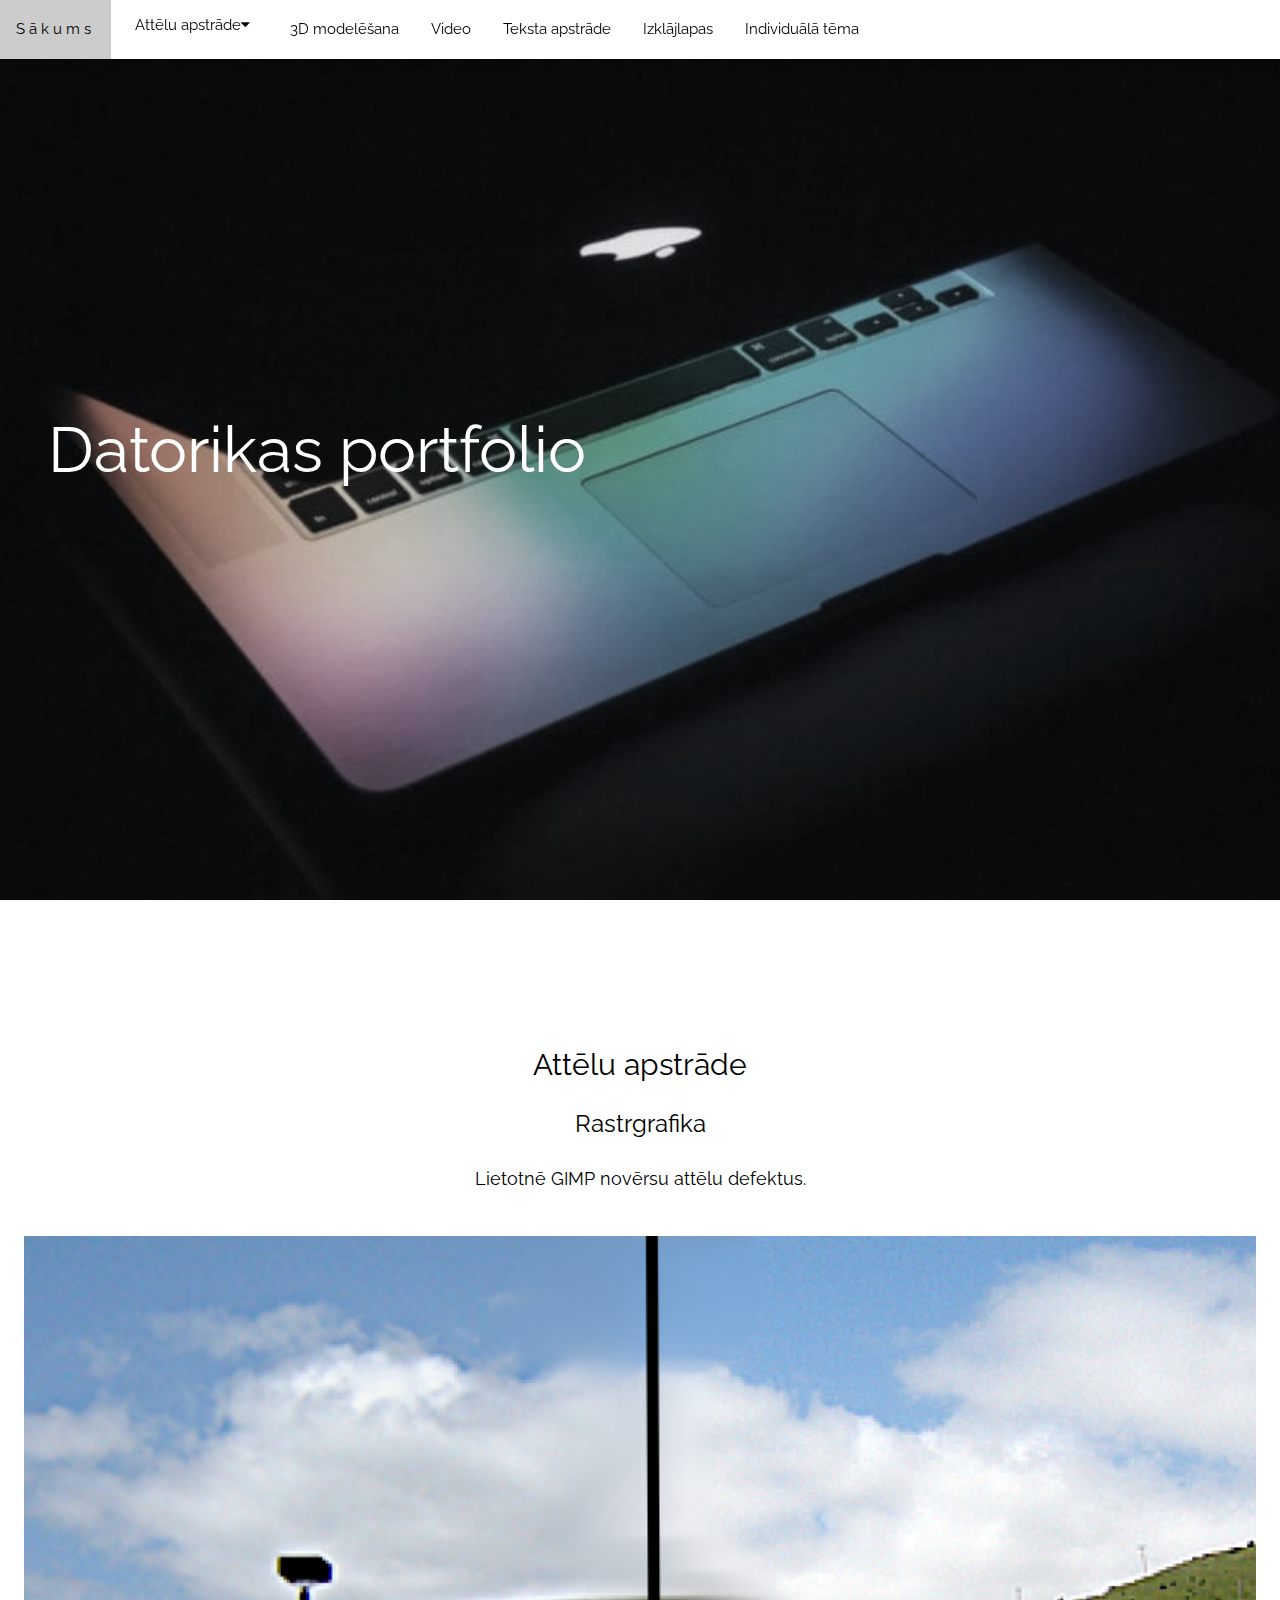
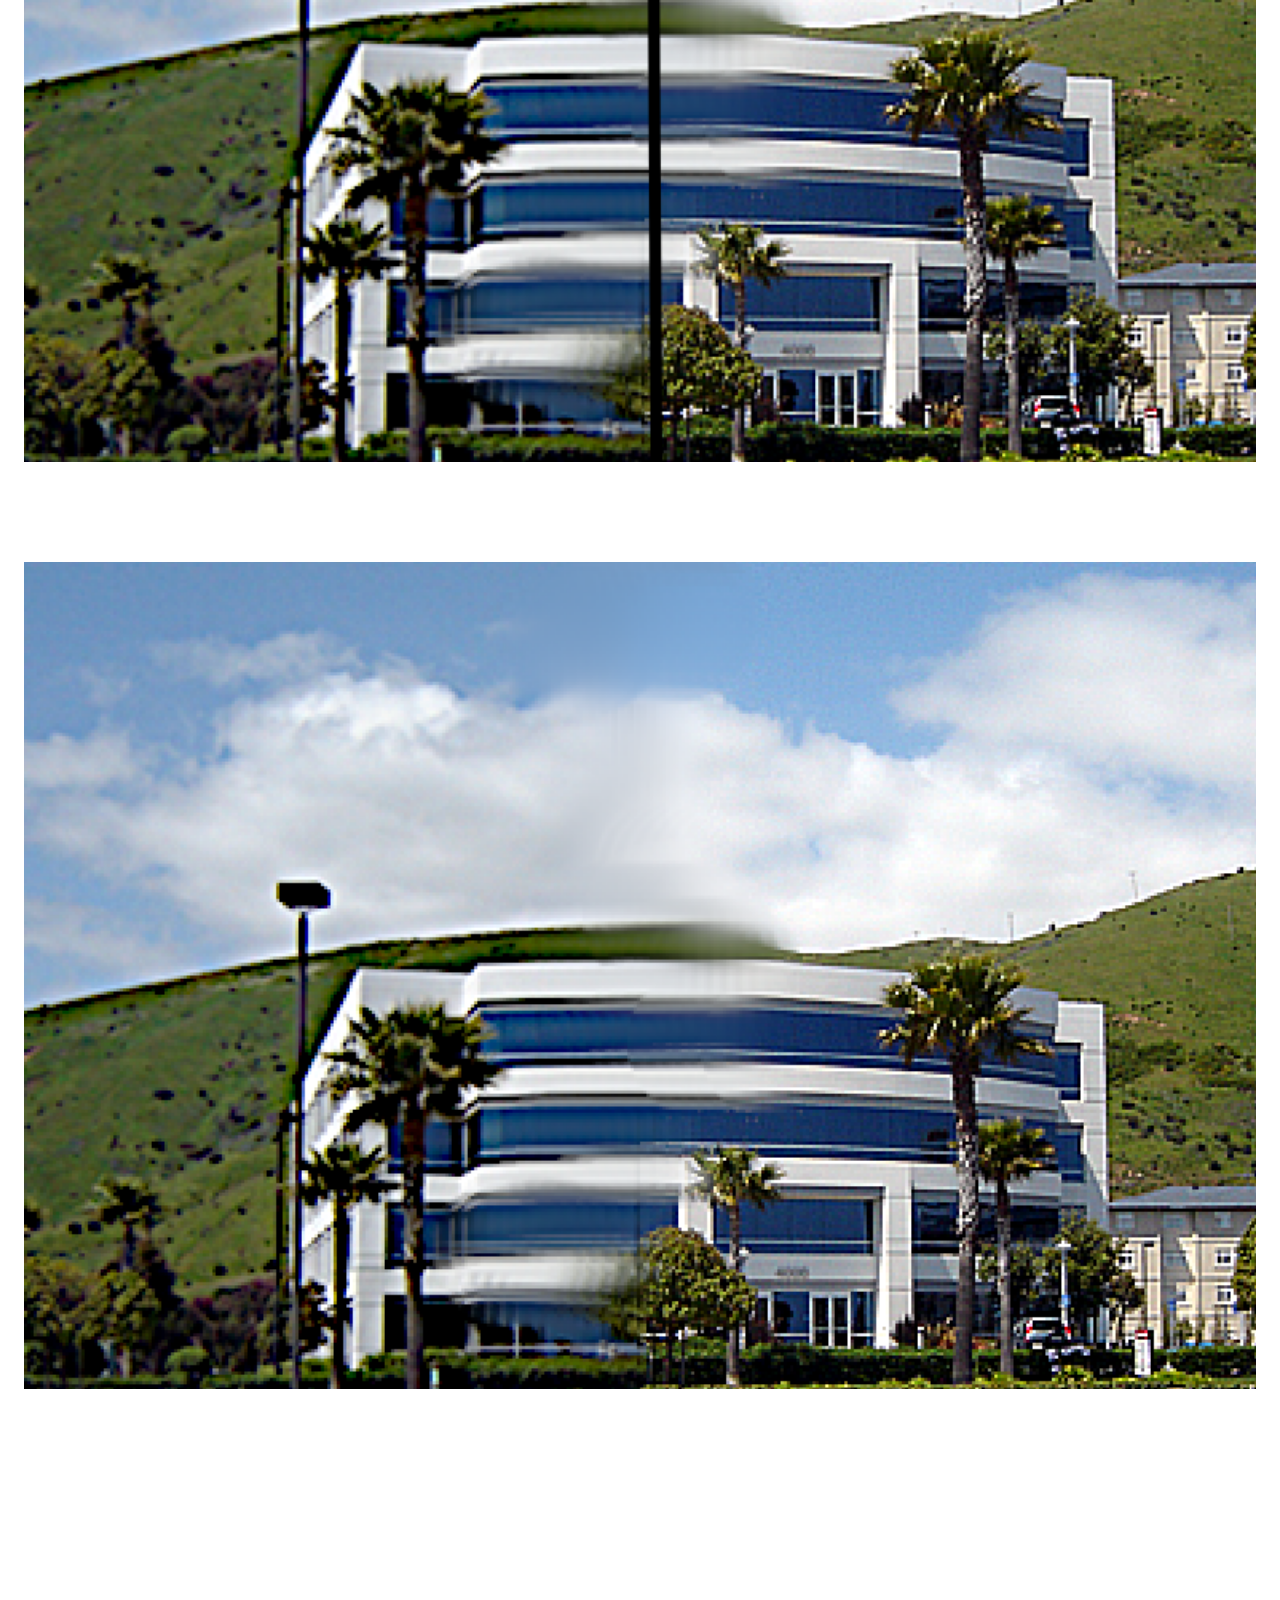
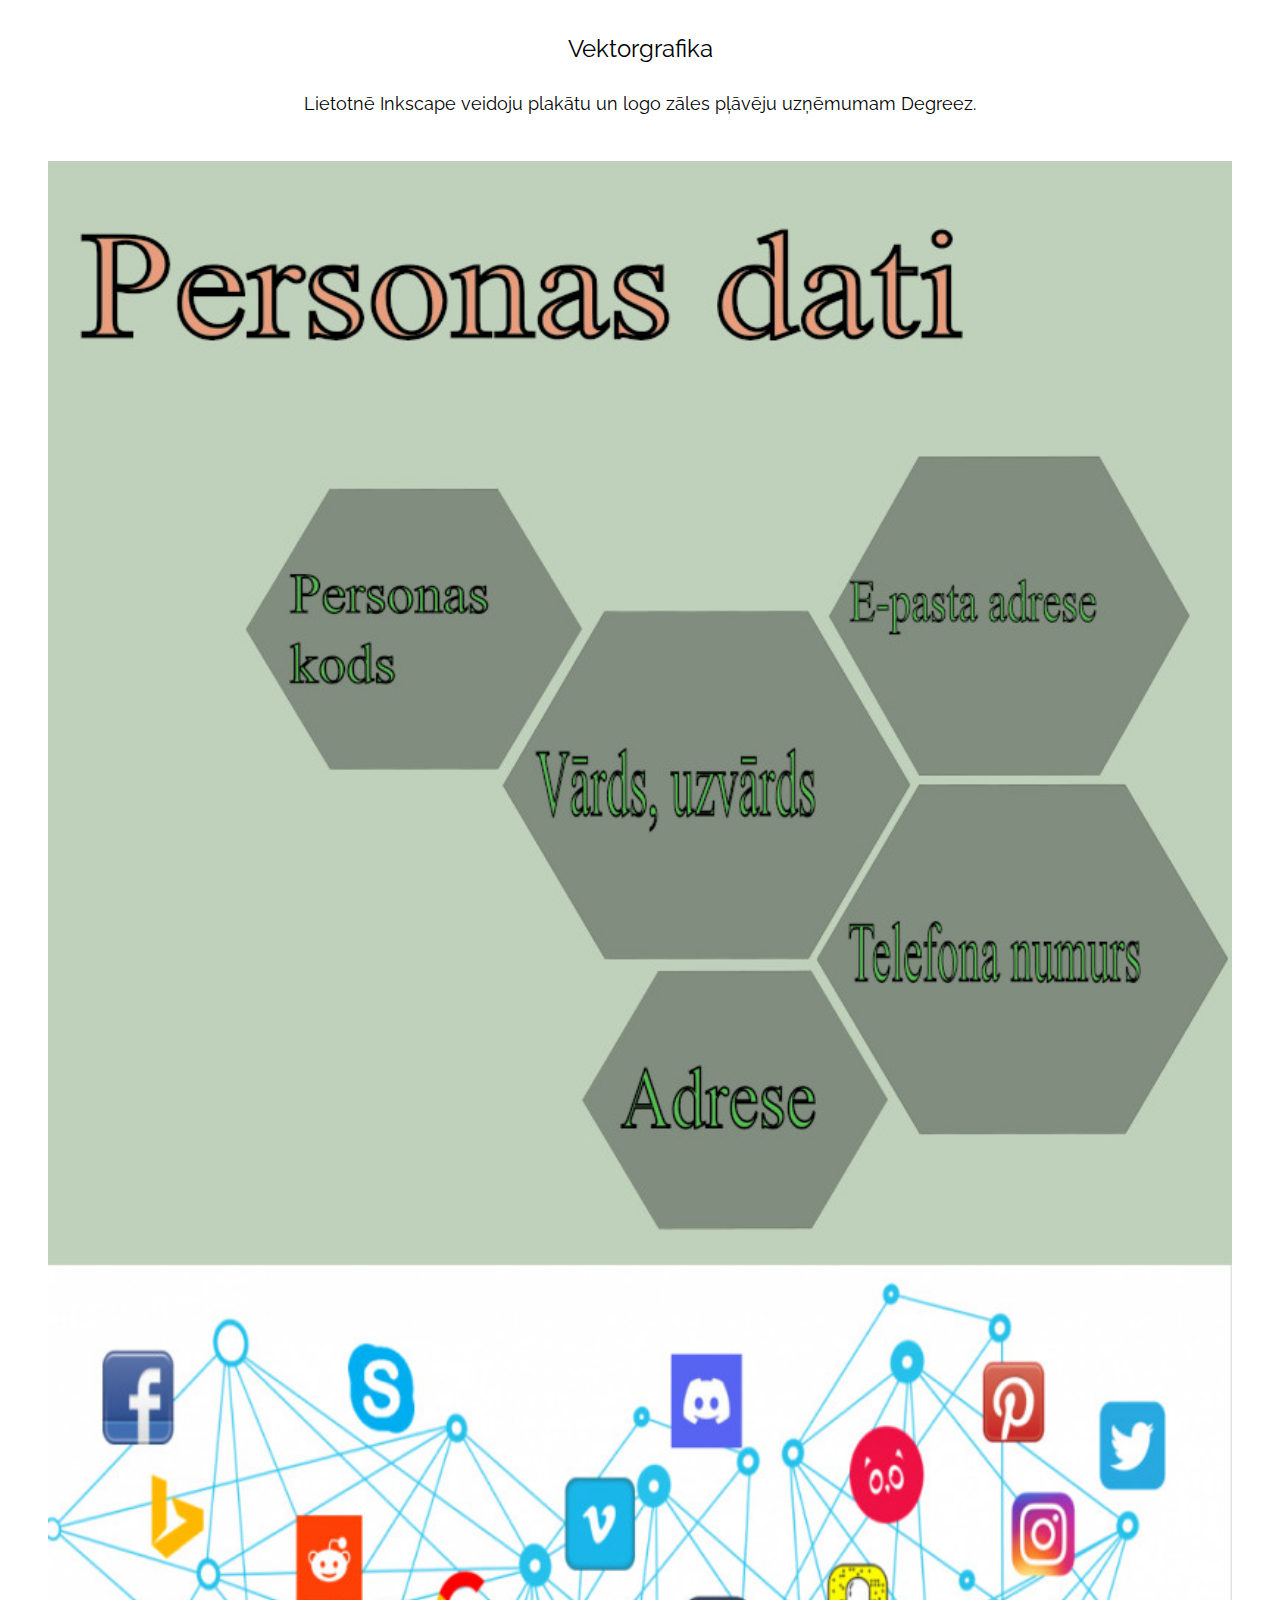
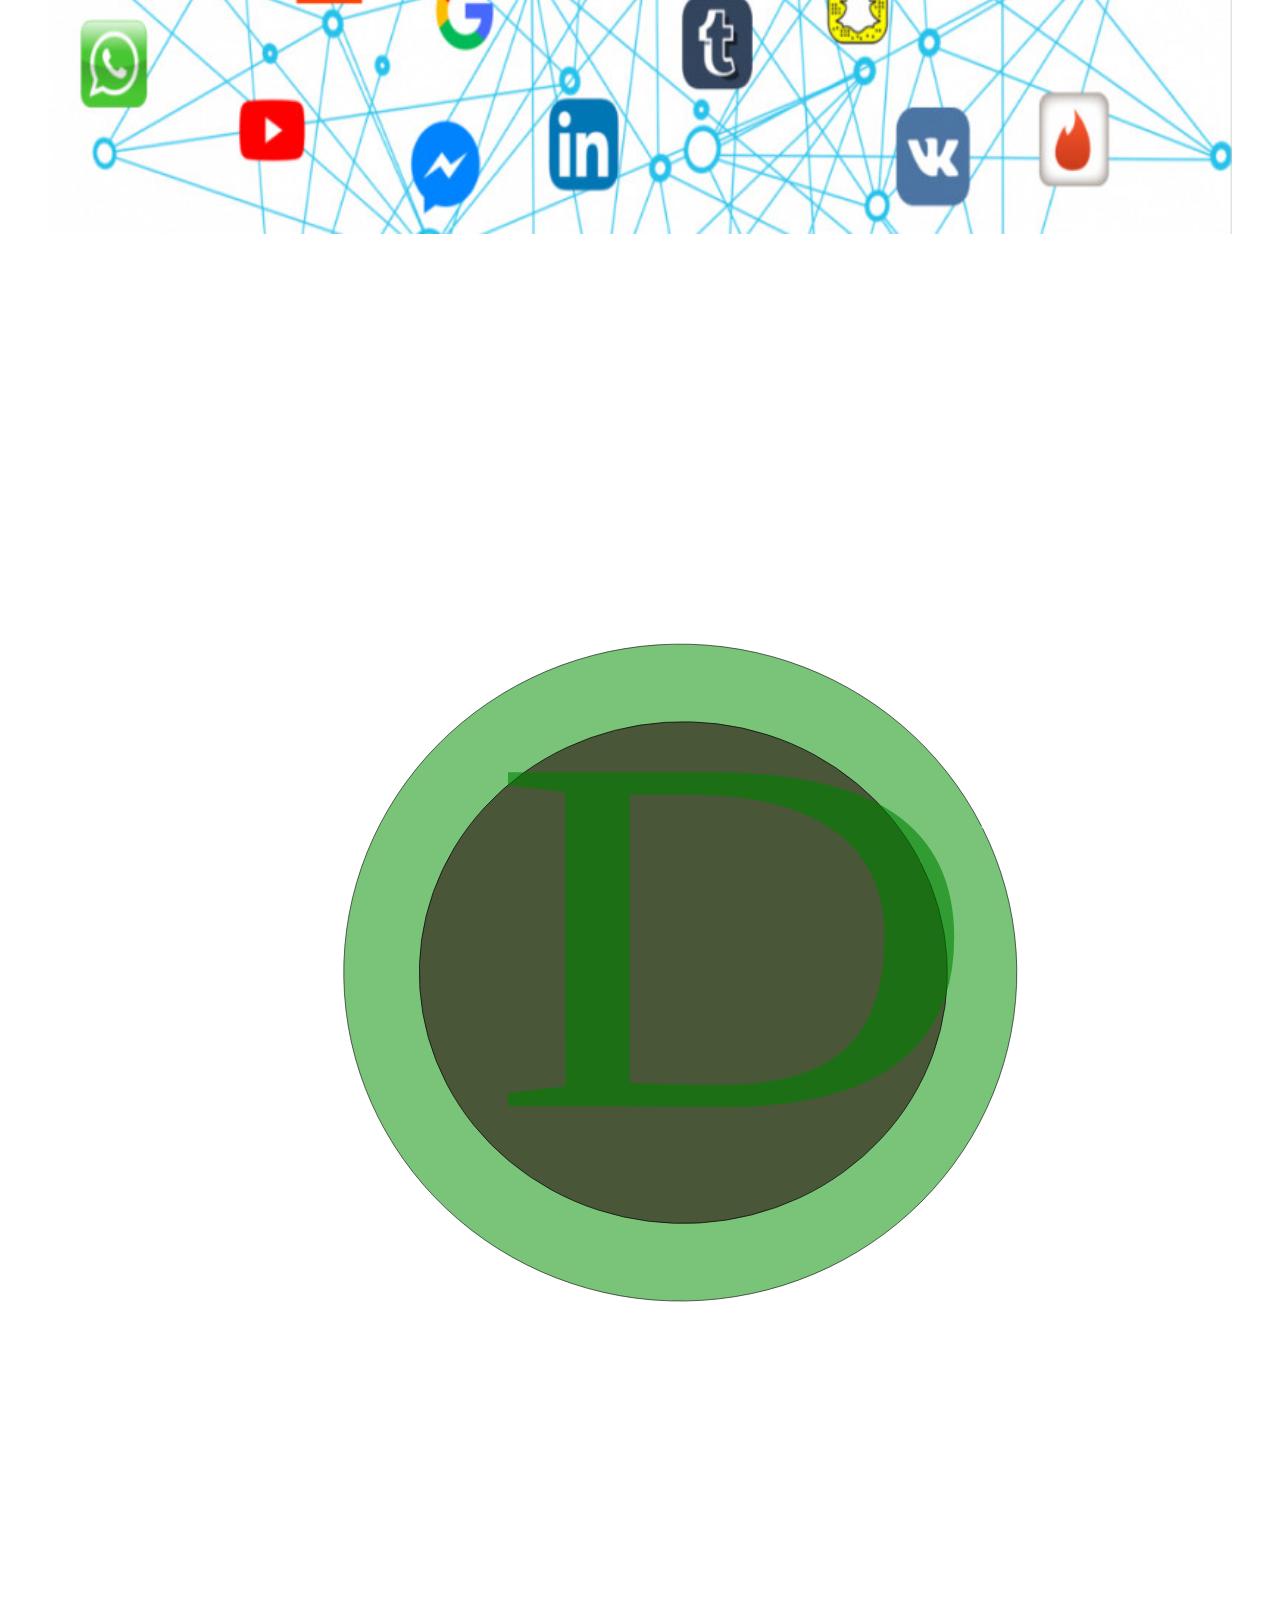
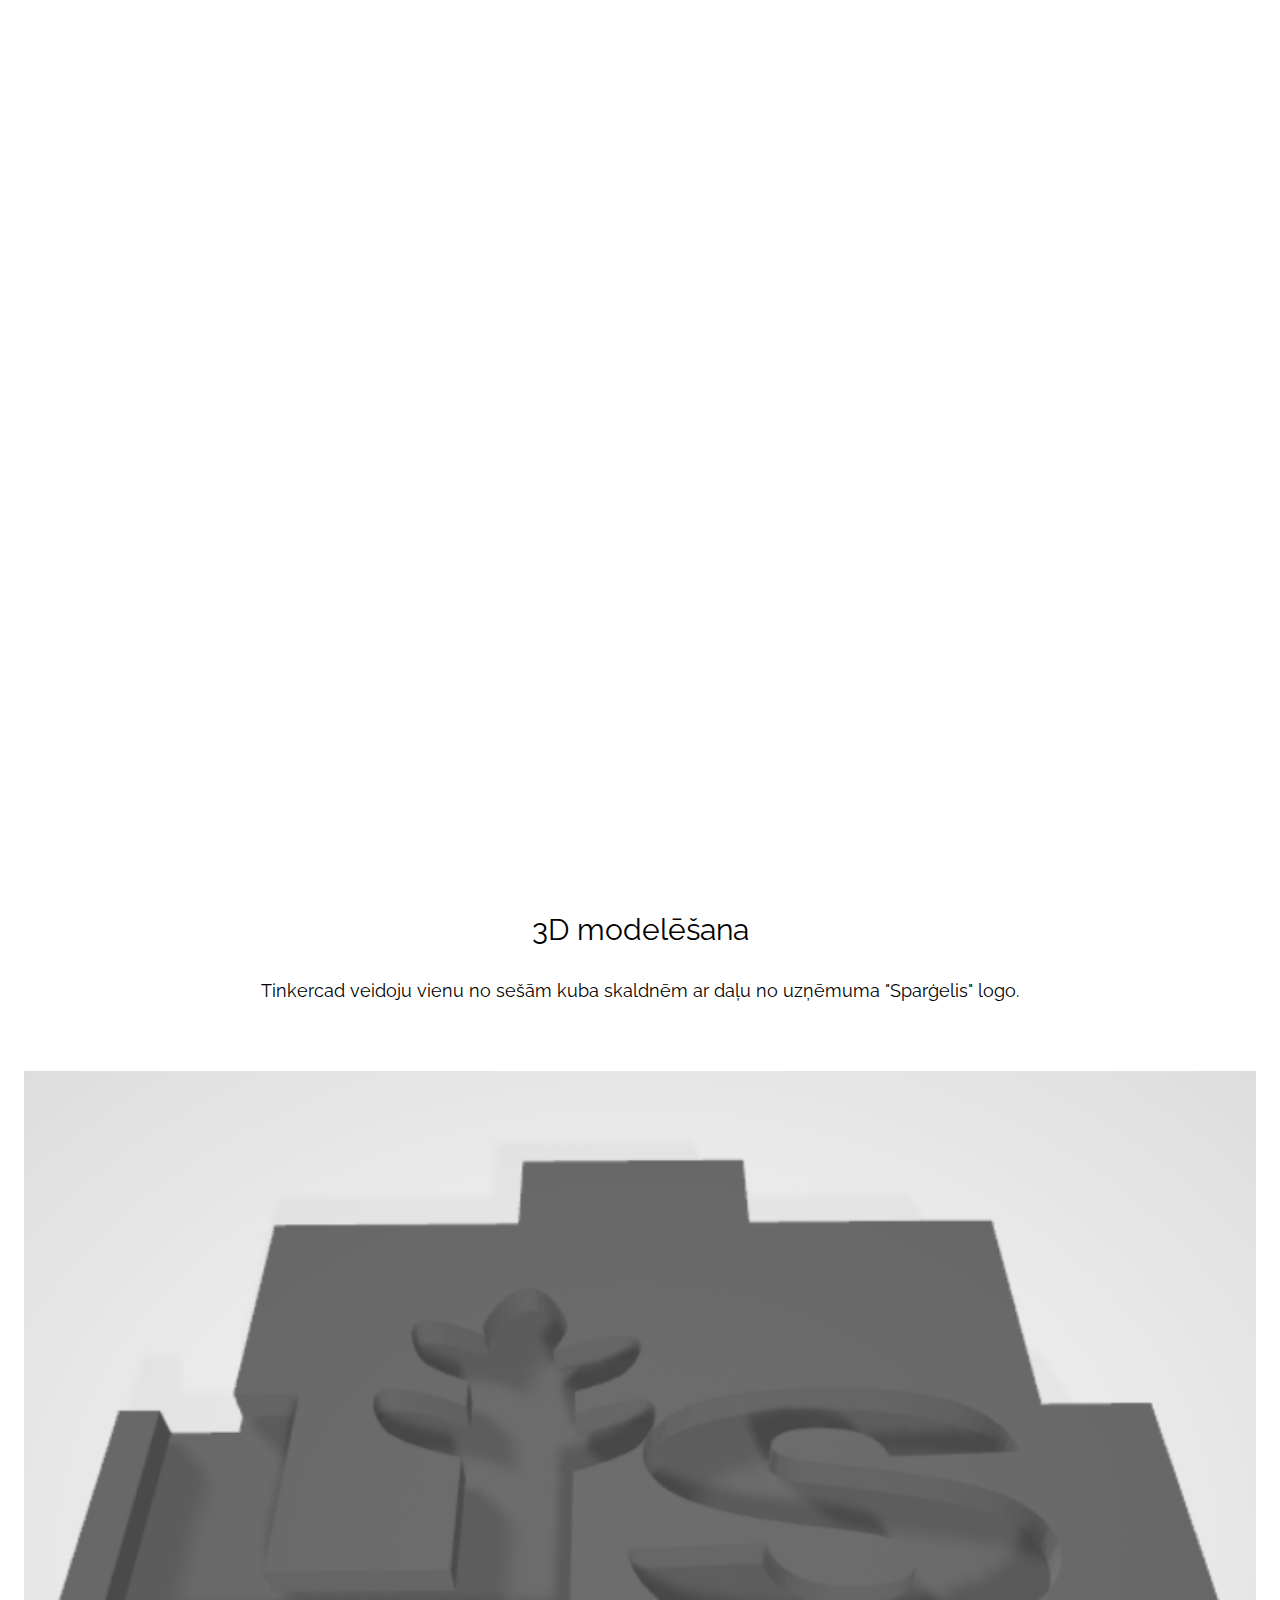
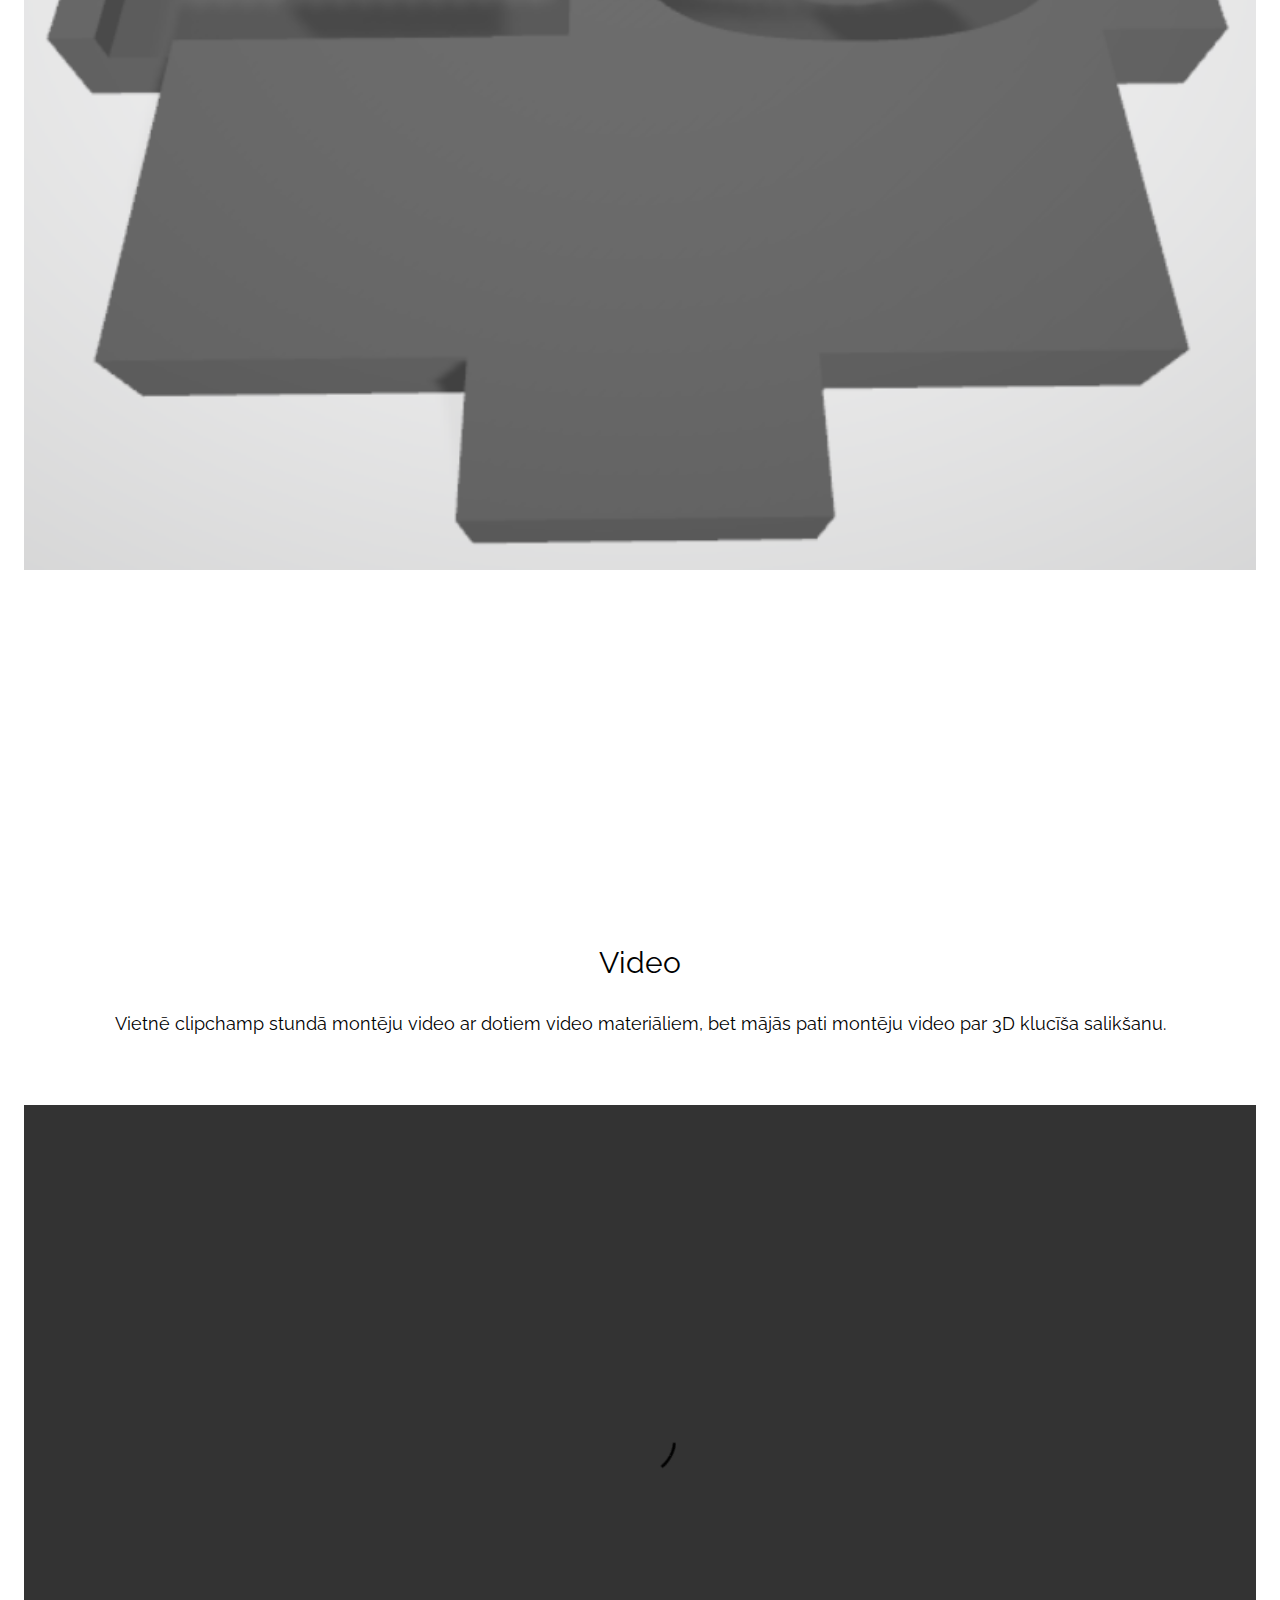
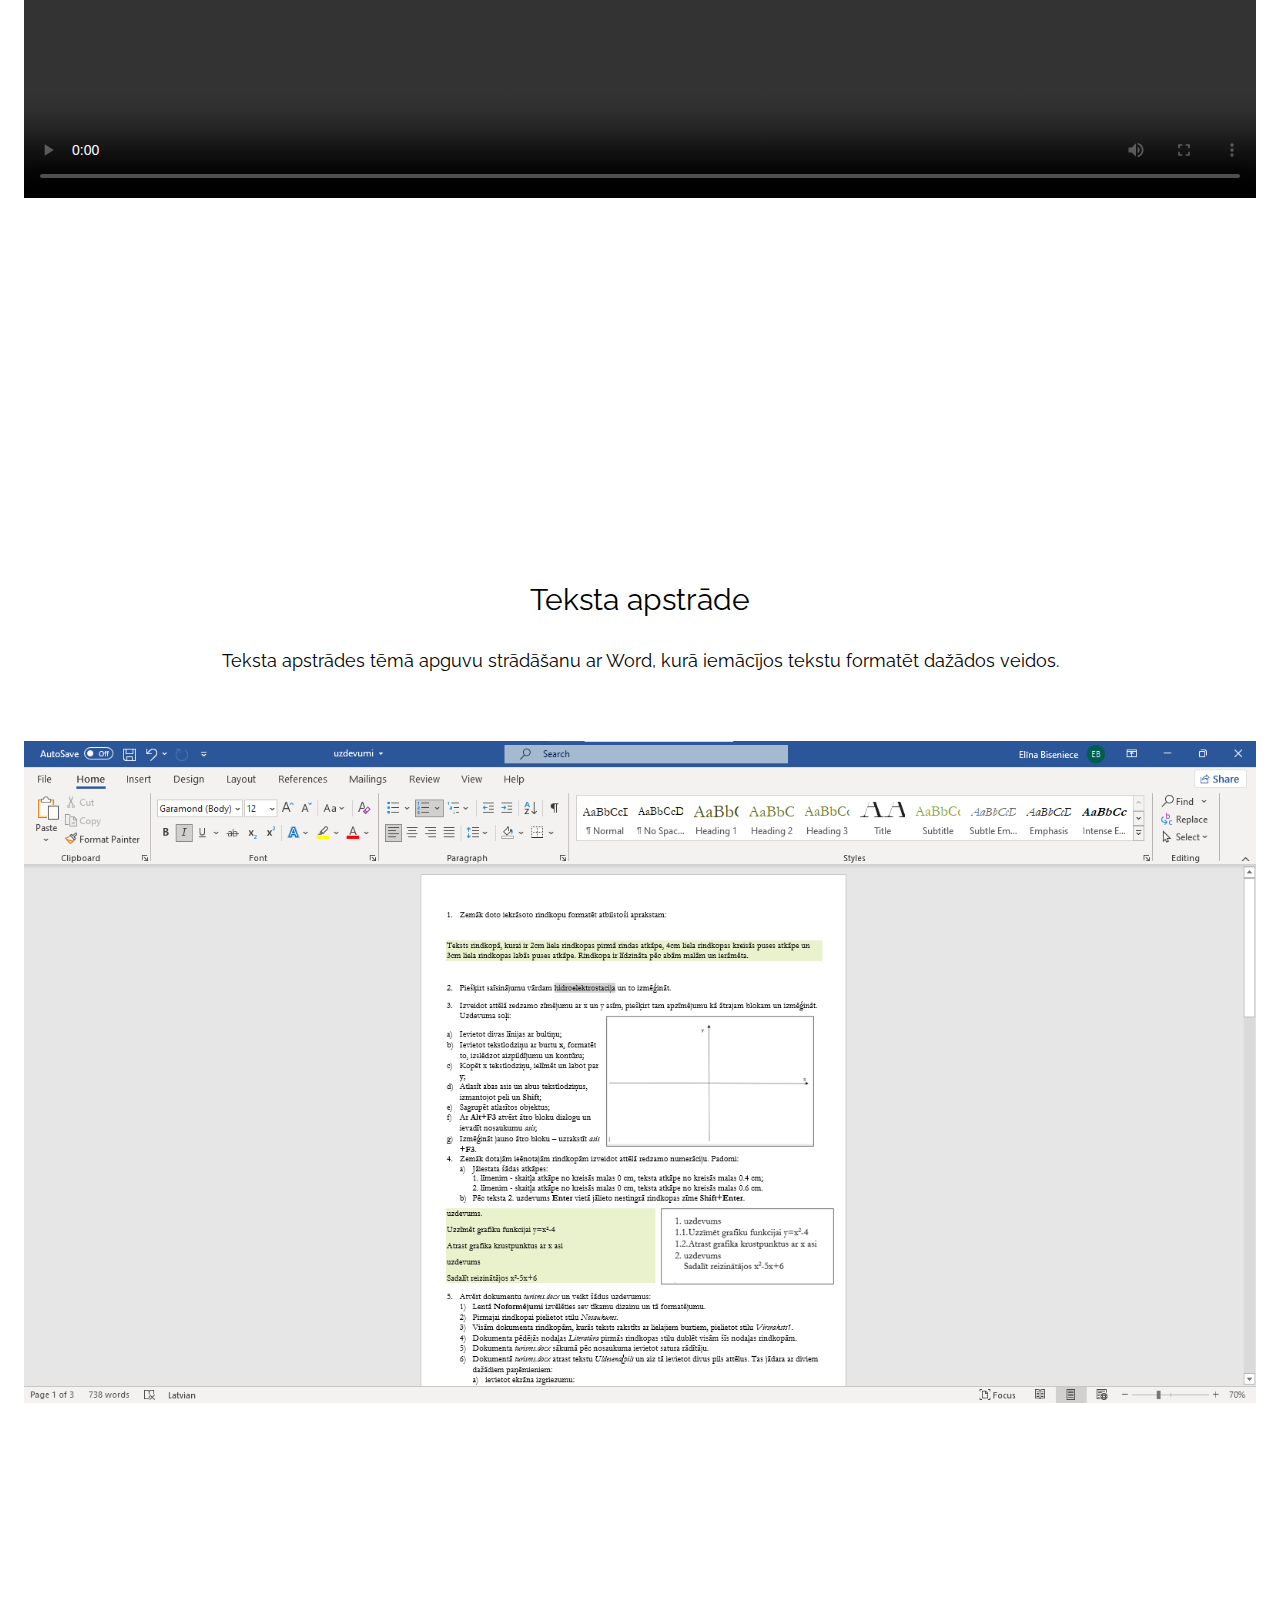
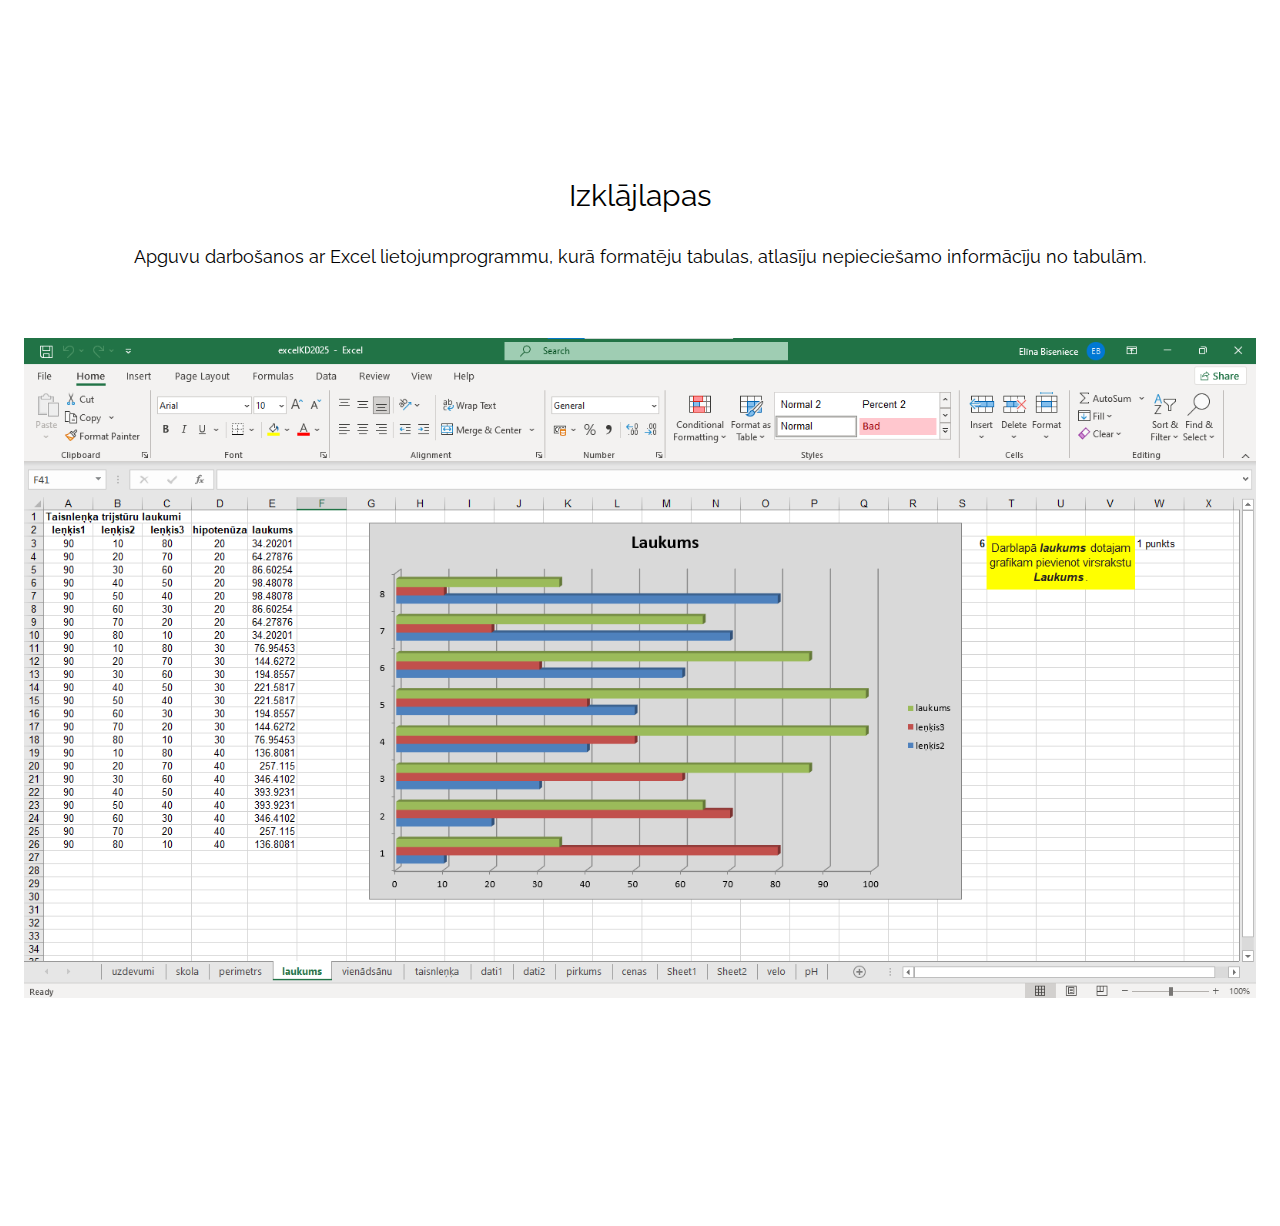
==== index.html @ d3d73308 "Update index.html" ====
<!DOCTYPE html>
<html class="lapa1">
<head>
<title>Mans datorikas portfolio</title>
<meta charset="UTF-8">
<meta name="viewport" content="width=device-width, initial-scale=1">
<link rel="stylesheet" href="https://www.w3schools.com/w3css/4/w3.css">
<link rel="stylesheet" href="https://fonts.googleapis.com/css?family=Raleway">
<link rel="stylesheet" href="https://cdnjs.cloudflare.com/ajax/libs/font-awesome/4.7.0/css/font-awesome.min.css">
<link rel="stylesheet" href="css/mansStils.css">
</head>
<body>
<!-- Navbar (sit on top) -->
<div class="w3-top">
  <div class="w3-bar w3-white w3-card" id="myNavbar">
    <a class="w3-bar-item w3-button w3-padding-large w3-hide-medium w3-hide-large w3-right"</a>
    <a href="#sakums" class="w3-bar-item w3-button w3-wide">Sākums</a>
    <a href="javascript:void(0)" class="w3-bar-item w3-button w3-right w3-hide-large w3-hide-medium" onclick="w3_open()">
    <i class="fa fa-bars"></i>
  </a>
    <!-- Right-sided navbar links -->
    <div class="w3-dropdown-hover w3-hide-small">
      <button class="w3-padding-large w3-button">Attēlu apstrāde<i class="fa fa-caret-down"></i></button>     
      <div class="w3-dropdown-content w3-bar-block w3-card-4">
        <a href="#rastrgrafika" class="w3-bar-item w3-button">Rastrgrafika</a>
        <a href="#vektorgrafika" class="w3-bar-item w3-button">Vektorgrafika</a>
</div>
</div>
      <a href="#skaldne" class="w3-bar-item w3-button"><i></i>3D modelēšana</a>
      <a href="#video" class="w3-bar-item w3-button"><i></i>Video</a>
      <a href="#word" class="w3-bar-item w3-button"><i></i>Teksta apstrāde</a>
      <a href="#izklajlapas" class="w3-bar-item w3-button"><i></i>Izklājlapas</a>
      <a href="otrais.html#individuala" class="w3-bar-item w3-button"><i></i>Individuālā tēma</a>
  </div>
</div> 
<!-- Sidebar on small screens when clicking the menu icon -->
<nav class="w3-sidebar w3-bar-block w3-black w3-card w3-animate-left w3-hide-medium w3-hide-large" style="display:none" id="mySidebar">
  <a href="#rastrgrafika" onclick="w3_close()" class="w3-bar-item w3-button">Attēlu apstrāde</a>
  <a href="#skaldne" onclick="w3_close()" class="w3-bar-item w3-button">3D modelēšana</a>
  <a href="#video" onclick="w3_close()" class="w3-bar-item w3-button">Video</a>
  <a href="#word" onclick="w3_close()" class="w3-bar-item w3-button">Teksta apstrāde</a>
  <a href="#izklajlapas" onclick="w3_close()" class="w3-bar-item w3-button">Izklājlapas</a>
  <a href="otrais.html#individuala" onclick="w3_close()" class="w3-bar-item w3-button">Individuālā tēma</a>
</nav>
<!-- Header with full-height image -->
<header class="bgimg-1 w3-display-container w3-grayscale-min" id="sakums">
  <div class="w3-display-left w3-text-white" style="padding:48px">
    <span class="w3-jumbo w3-hide-small w3-center">Datorikas portfolio</span><br> 
    </div> 
</header>
<!-- About Section -->
<div class="w3-container w3-center" style="padding:128px 16px" id="rastrgrafika">
  <h2>Attēlu apstrāde</h2>
  <h3>Rastrgrafika</h3>
  <p class="w3-center w3-large">Lietotnē GIMP novērsu attēlu defektus.</p>
  <div class="w3-row-padding w3-center" style="margin-top:40px">
  <div class="container">
    <img src="images/maja_nelab.png" alt="Attēls" class="attels" width="500" height="300">
    <img src="images/maja_lab.png" alt="Attēls" class="attels" width="500" height="300">
 <div class="w3-container w3-center" style="padding:128px 16px" id="vektorgrafika">   
     <h3>Vektorgrafika</h3>
  <p class="w3-center w3-large">Lietotnē Inkscape veidoju plakātu un logo zāles pļāvēju uzņēmumam Degreez.</p>
  <div class="w3-row-padding w3-center" style="margin-top:40px">
  <div class="container">
    <img src="images/plakatss.jpg" alt="Attēls" class="attels" width="400" height="500">
    <img src="images/logo.svg" alt="Attēls" class="attels" width="600" height="600">
</div>
</div>
</div>
</div>
</div>
</div>
<!-- Team Section -->
<div class="w3-container w3-center" style="padding:128px 16px" id="skaldne">
  <h2 class="w3-center">3D modelēšana</h2>
  <p class="w3-center w3-large">Tinkercad veidoju vienu no sešām kuba skaldnēm ar daļu no uzņēmuma "Sparģelis" logo.</p>
  <div class="w3-row-padding" style="margin-top:64px">
   <div class="container">
   <img src="images/puzlee.png" alt="bilde" class="attels" width="400" height="250">
</div>
</div>
</div>
<div class="w3-container w3-center" style="padding:128px 16px" id="video">
  <h2 class="w3-center">Video</h2>
  <p class="w3-center w3-large">Vietnē clipchamp stundā montēju video ar dotiem video materiāliem, bet mājās pati montēju video par 3D klucīša salikšanu.</p>
  <div class="w3-row-padding" style="margin-top:64px">
   <div class="container">
   <video class="attels" width="640" height="360" controls>
       <source src="images/3D_kubs.mp4" type="video/mp4">
   </video>
</div>
</div>
</div>
<!-- Work Section -->
<div class="w3-container w3-center" style="padding:128px 16px" id="word">
  <h2 class="w3-center">Teksta apstrāde</h2>
  <p class="w3-center w3-large">Teksta apstrādes tēmā apguvu strādāšanu ar Word, kurā iemācījos tekstu formatēt dažādos veidos.</p>
<div class="w3-row-padding" style="margin-top:64px">
      <div class="container">
    <img src="images/wordPD.png" alt="Attēls" class="attels" width="800" height="500">
</div>
</div>
</div>
<!-- Pricing Section -->
<div class="w3-container w3-center" style="padding:128px 16px" id="izklajlapas">
  <h2>Izklājlapas</h2>
  <p class="w3-large">Apguvu darbošanos ar Excel lietojumprogrammu, kurā formatēju tabulas, atlasīju nepieciešamo informācīju no tabulām.</p>
  <div class="w3-row-padding" style="margin-top:64px">
      <div class="container">
    <img src="images/excelPD.png" alt="Attēls" class="attels" width="700" height="500">
</div>
</div>
</div>
<script>
// Modal Image Gallery
function onClick(element) {
  document.getElementById("img01").src = element.src;
  document.getElementById("modal01").style.display = "block";
  var captionText = document.getElementById("caption");
  captionText.innerHTML = element.alt;
}


// Toggle between showing and hiding the sidebar when clicking the menu icon
var mySidebar = document.getElementById("mySidebar");

function w3_open() {
  if (mySidebar.style.display === 'block') {
    mySidebar.style.display = 'none';
  } else {
    mySidebar.style.display = 'block';
  }
}

// Close the sidebar with the close button
function w3_close() {
    mySidebar.style.display = "none";
}
</script>
</body>
</html>
---- css/mansStils.css ----
body,h1,h2,h3,h4,h5,h6 {font-family: "Raleway", sans-serif}

body, html {
  height: 100%;
  line-height: 1.8;
}
body {
           /* Pievienojiet attēlu kā fona attēlu */
  background-image: url("../images/backgr.jpg"); /* Aizstājiet ar savu attēla ceļu */
  background-size: cover;  /* Attēls pārklāj visu ekrānu */
  background-position: center;  /* Attēls tiek centrēts */
  background-attachment: fixed;  /* Fons paliek fiksēts, kad lapa tiek ritināta */
  margin: 0;
  padding: 0;
}

/* Full height image header */
.lapa1 .bgimg-1 {
  background-position: center;
  background-size: cover;
  background-image: url("../images/macbookpic.png");
  min-height: 100%;
}

.w3-bar .w3-button {
  padding: 16px;
}

.attels {
            margin-bottom: 100px;
            width: 100%;
            height: auto;
            max-width: 100%; /* Šeit vari mainīt vērtību, lai kontrolētu atstarpi */
        }

.kreisa-mala {
            text-align: left;
        }
        
.w3-hide-large {
  display: none;
}

/* Paslēpt izvēlnes pogu uz vidējiem ekrāniem */
.w3-hide-medium {
  display: none;
}

/* Atļaut pogas parādīšanos uz maziem ekrāniem */
@media screen and (max-width: 768px) {
  .w3-hide-large {
    display: block;
  }
  .w3-hide-medium {
    display: block;
  }
}
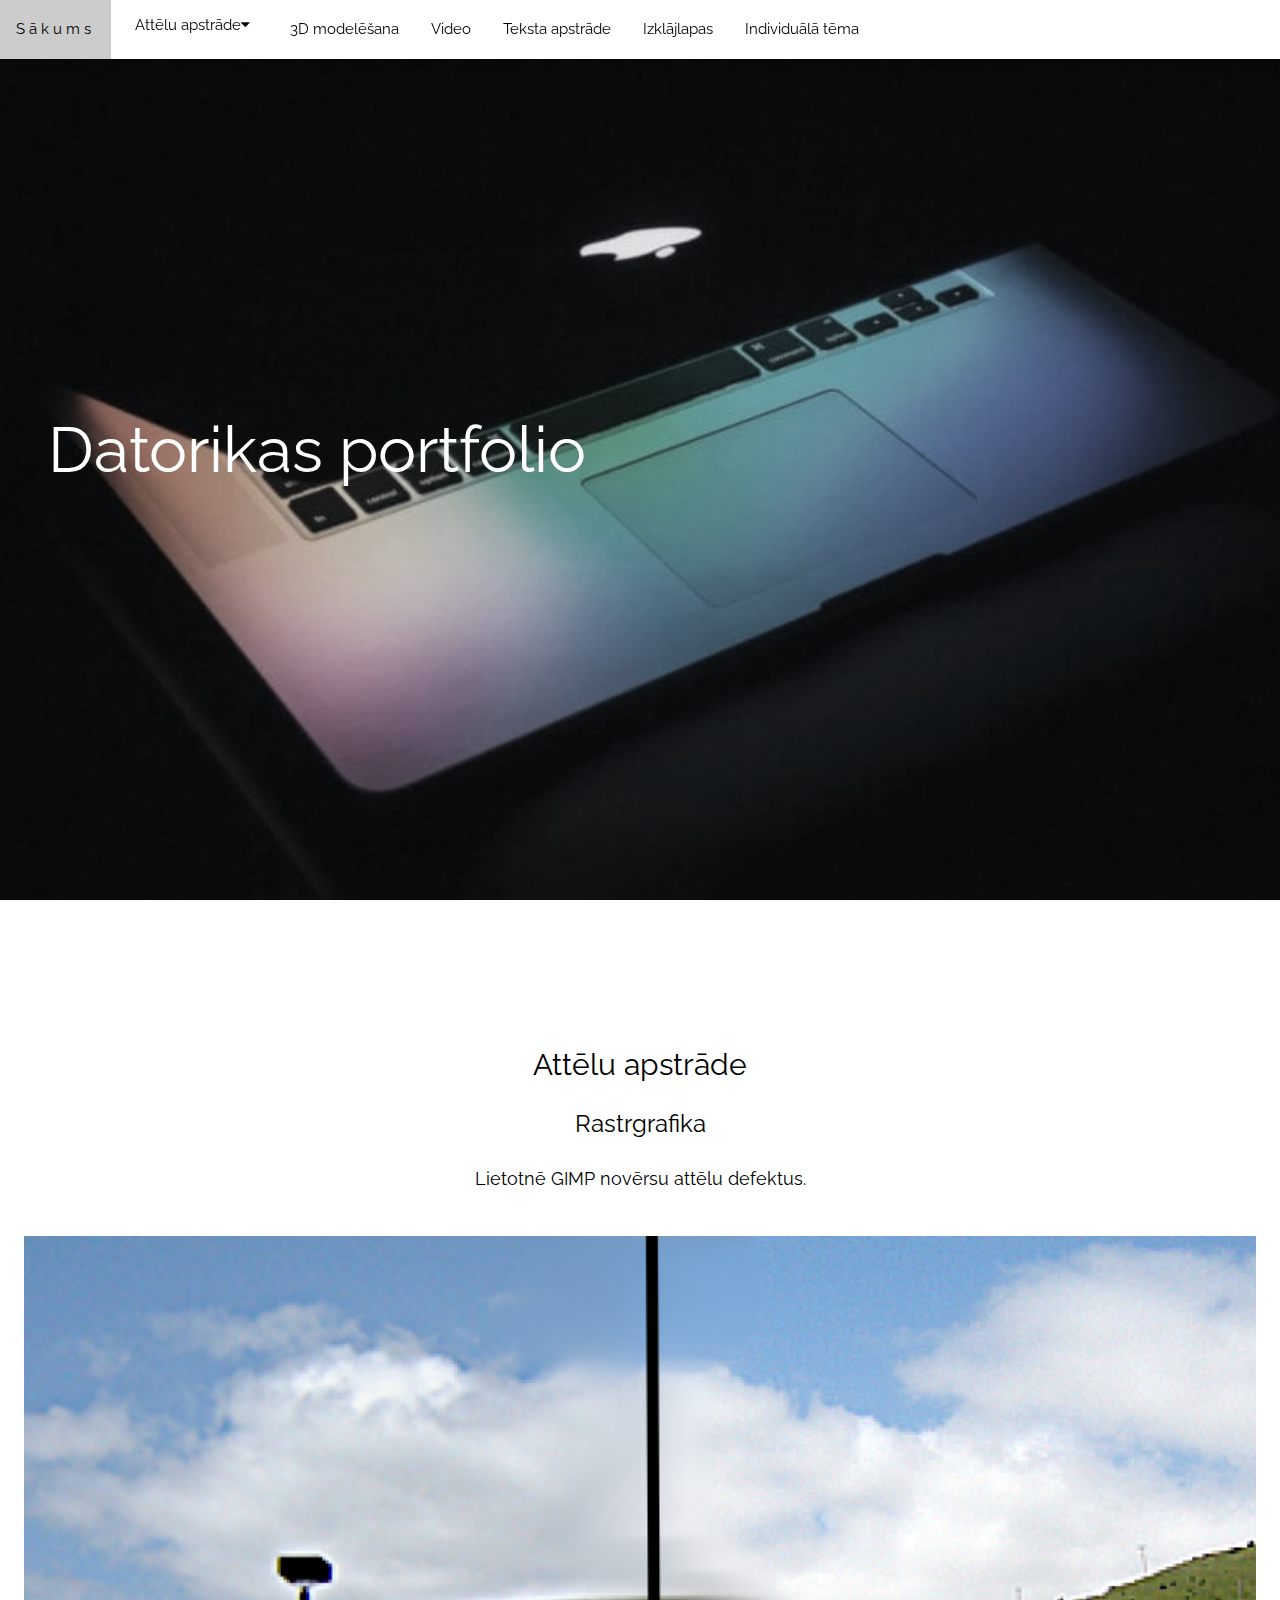
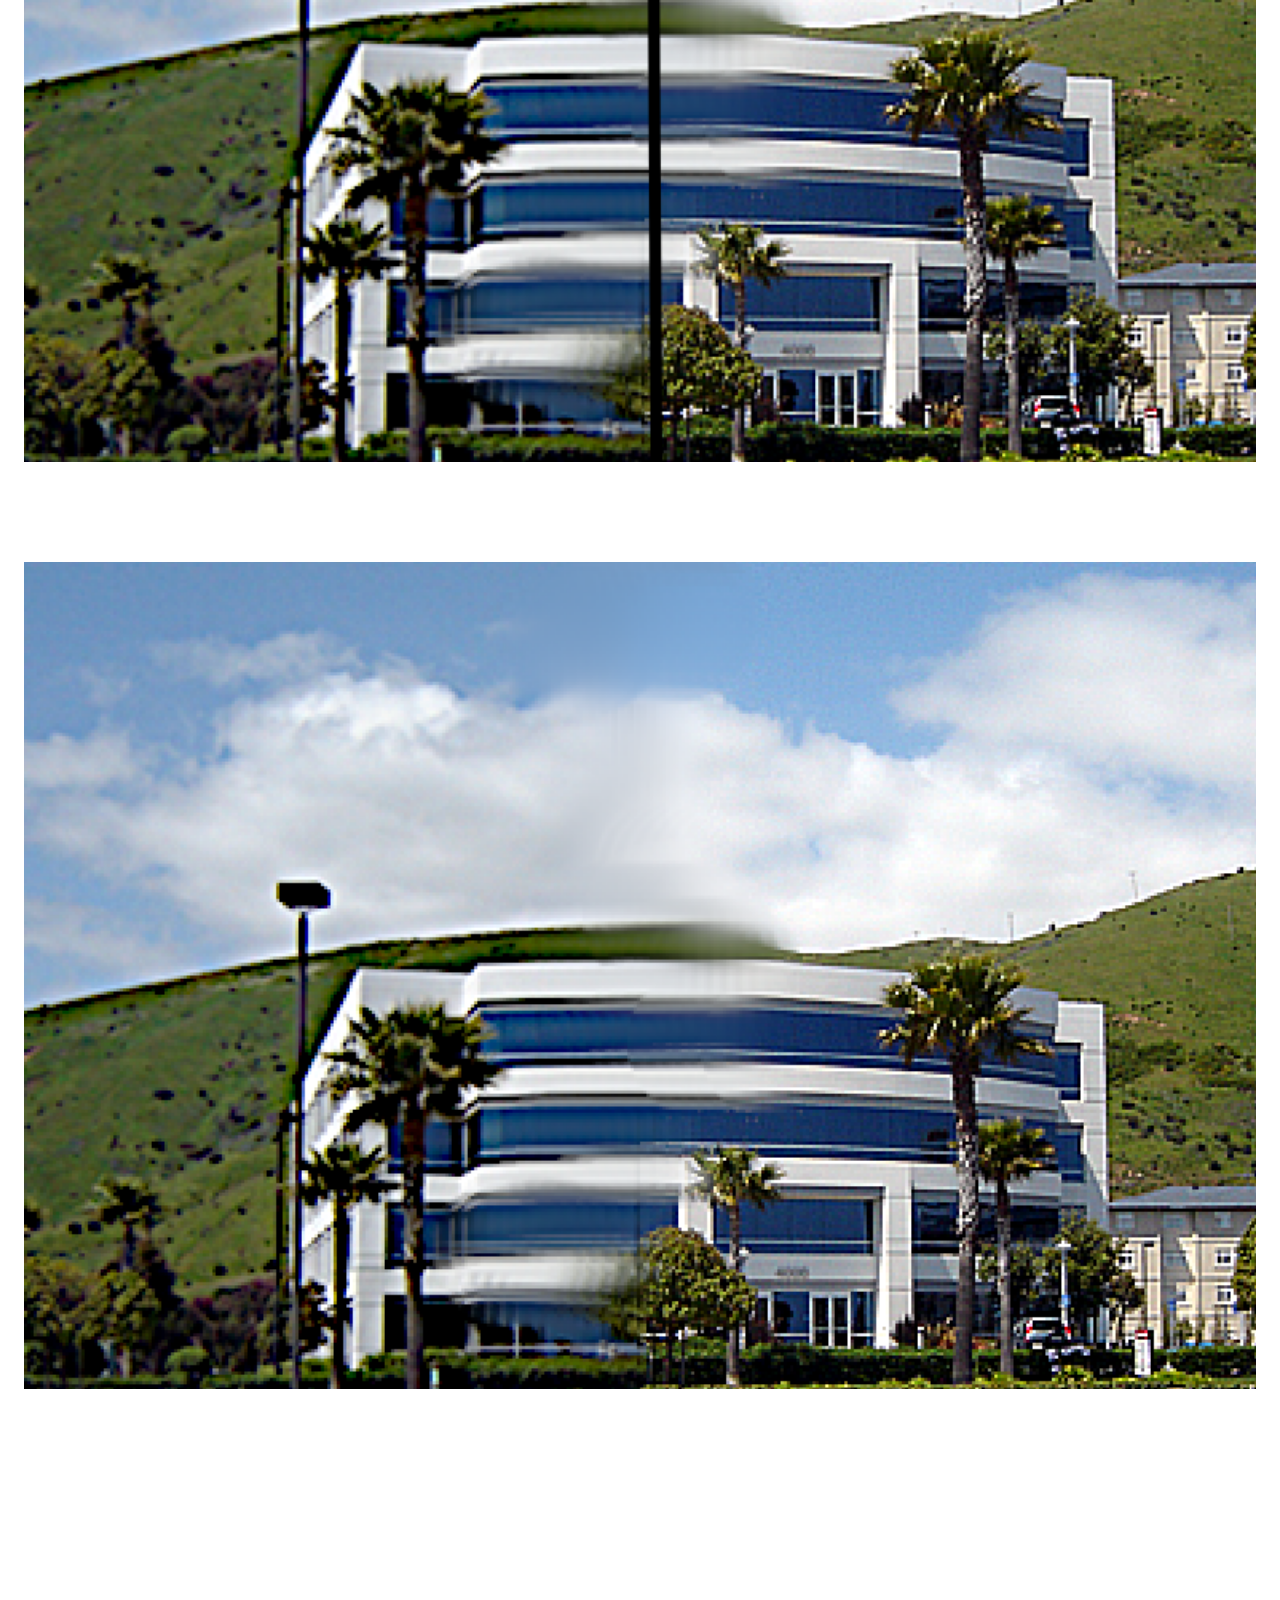
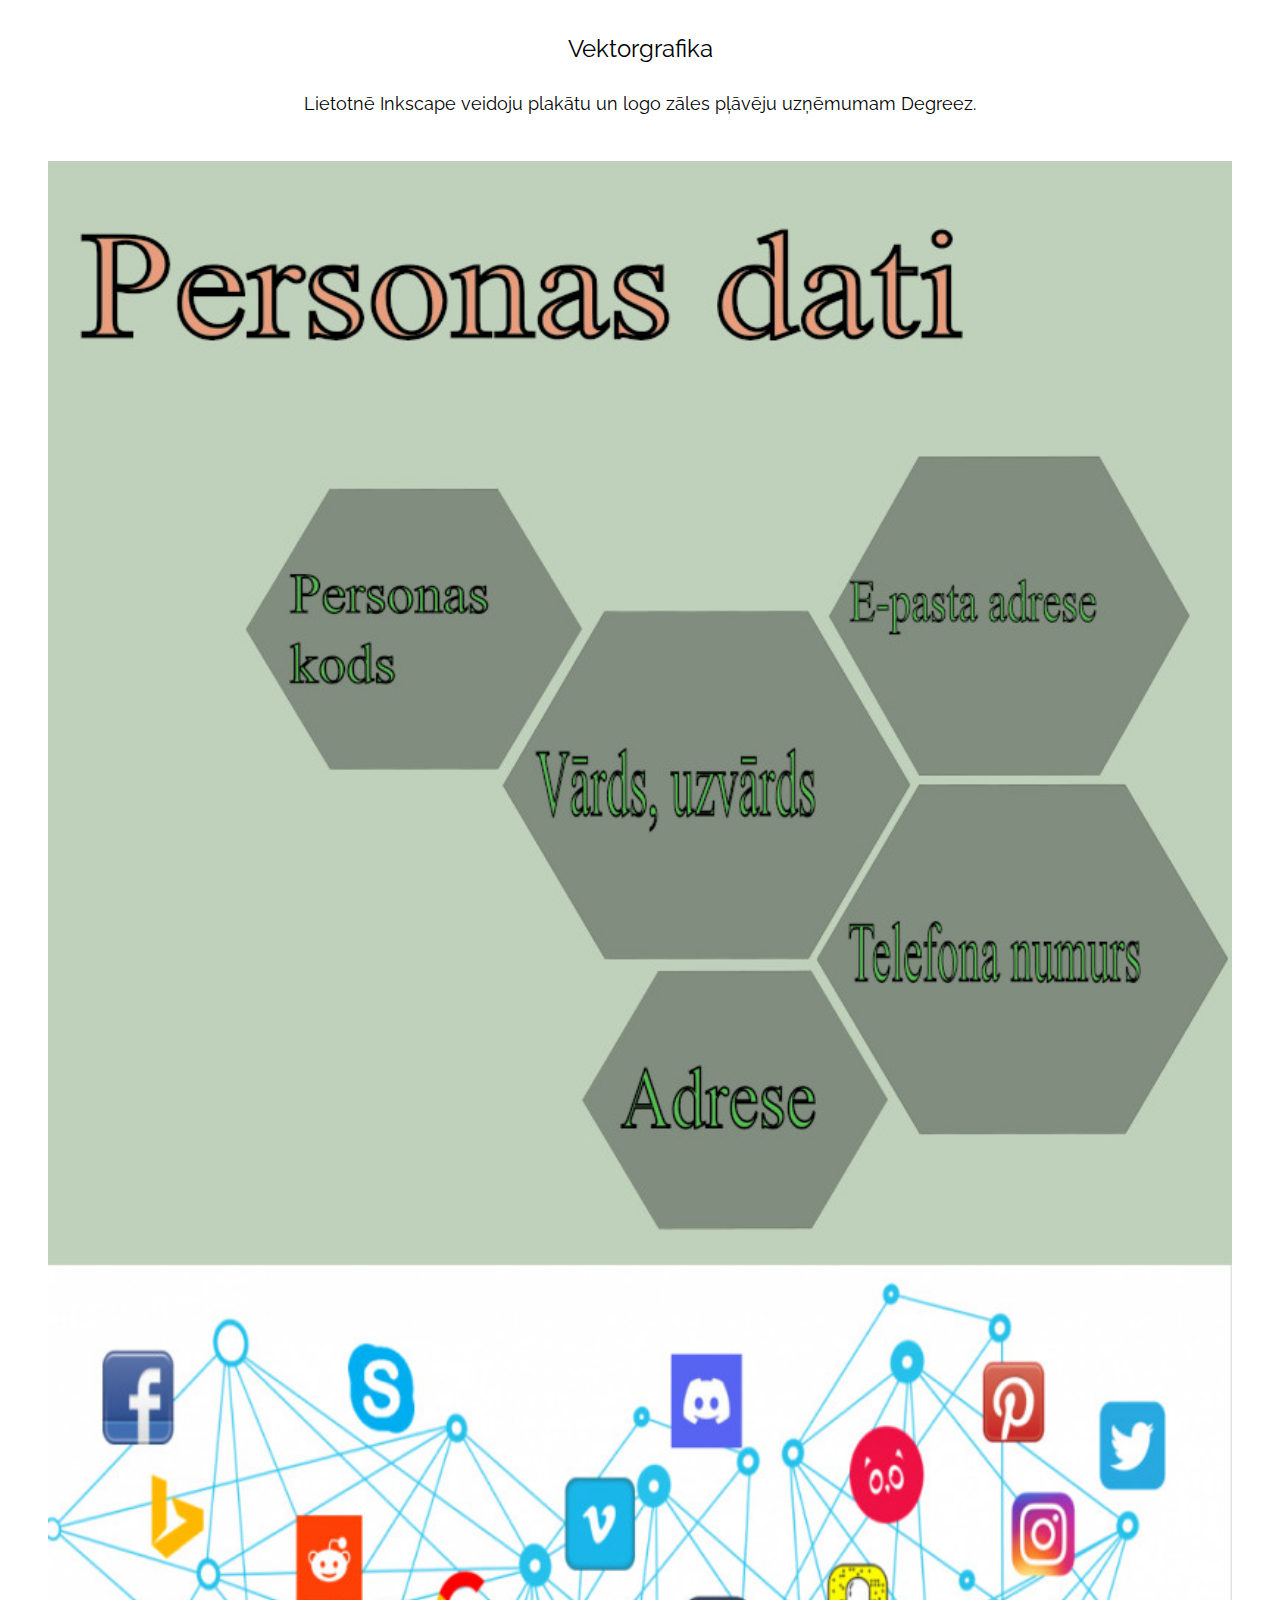
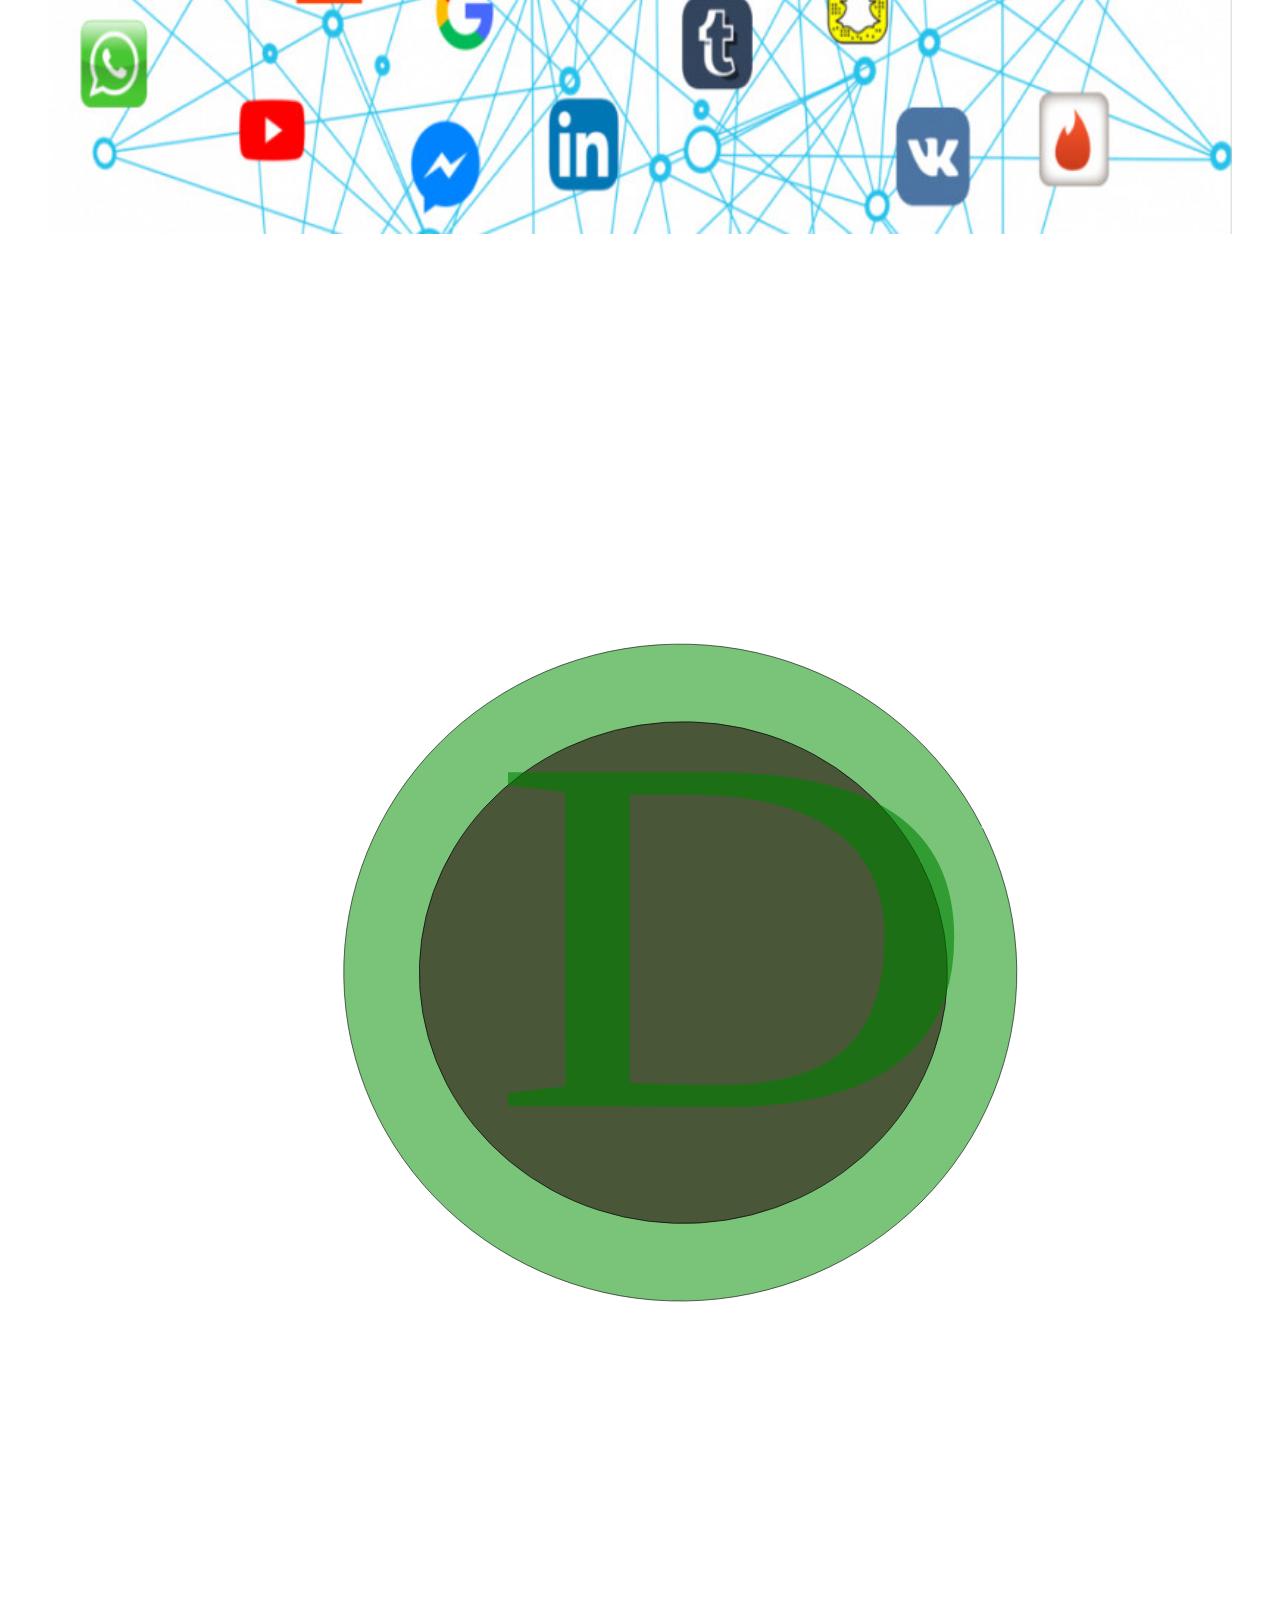
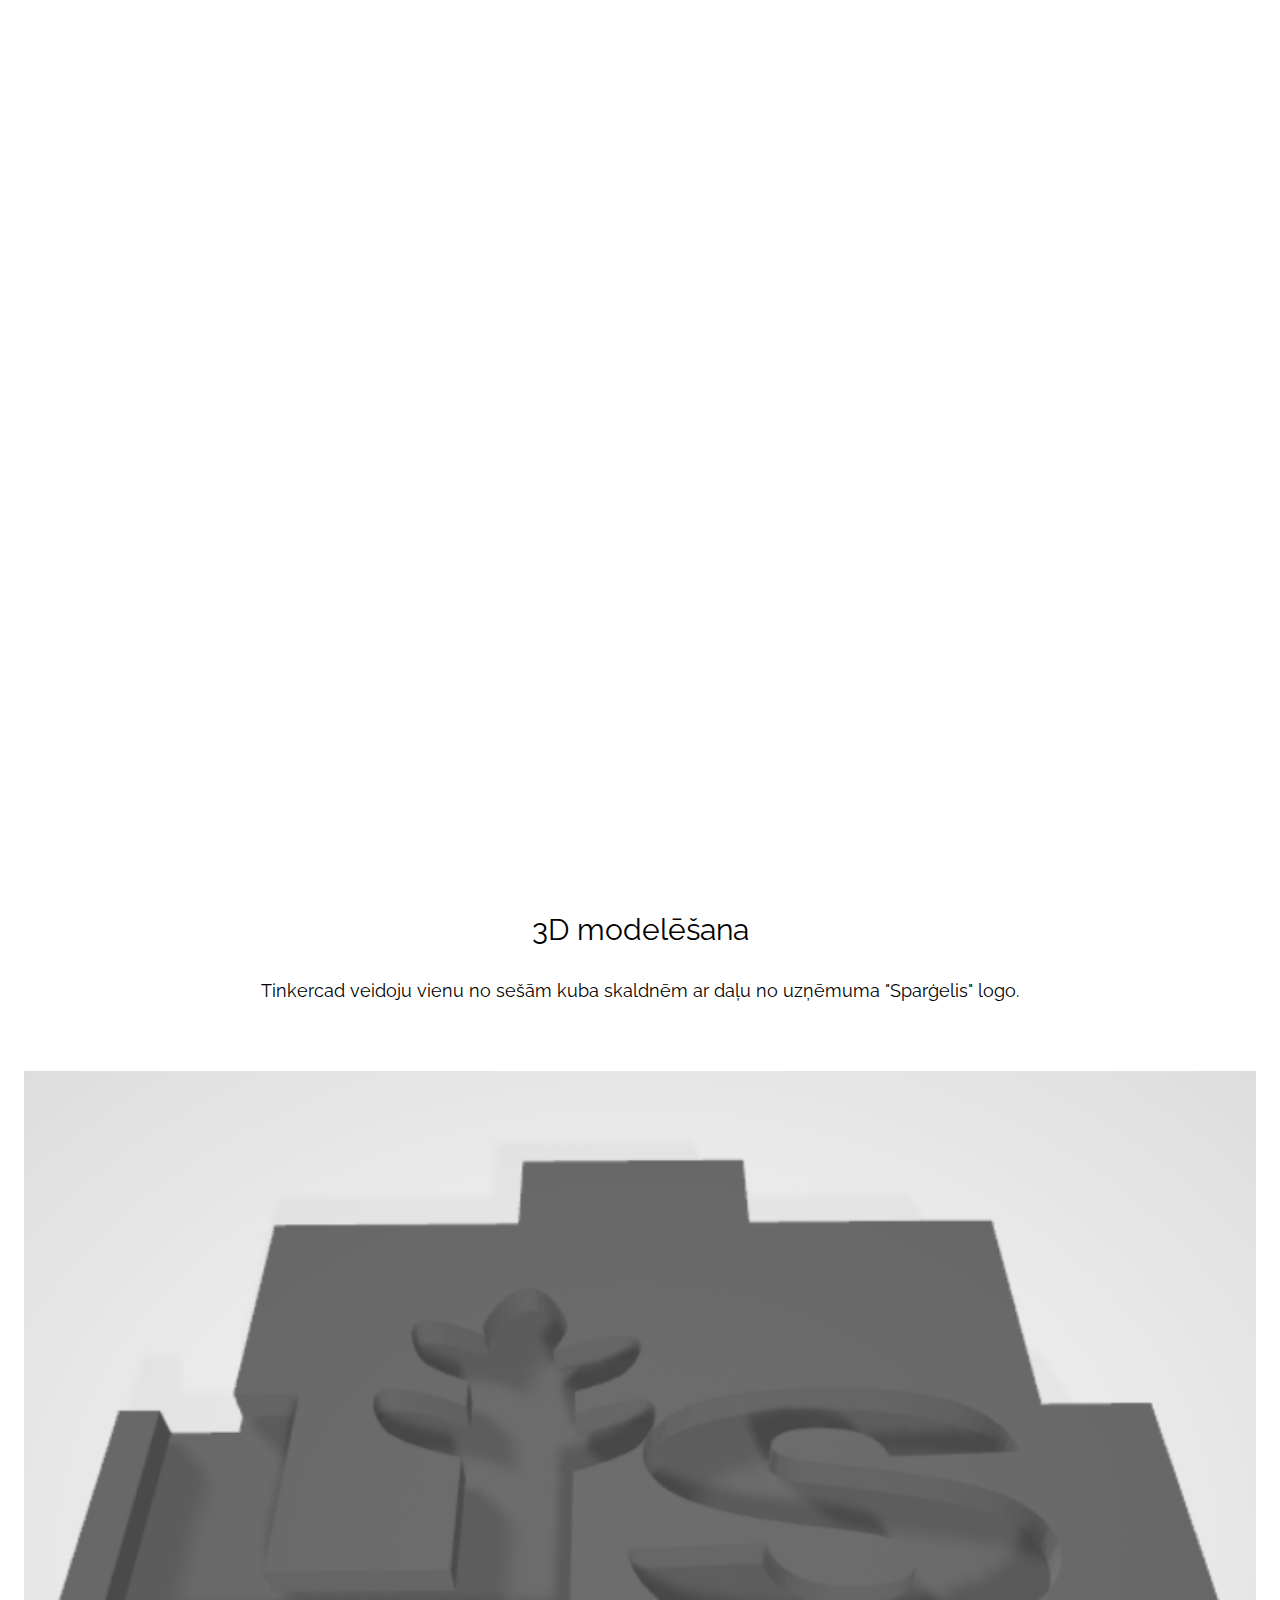
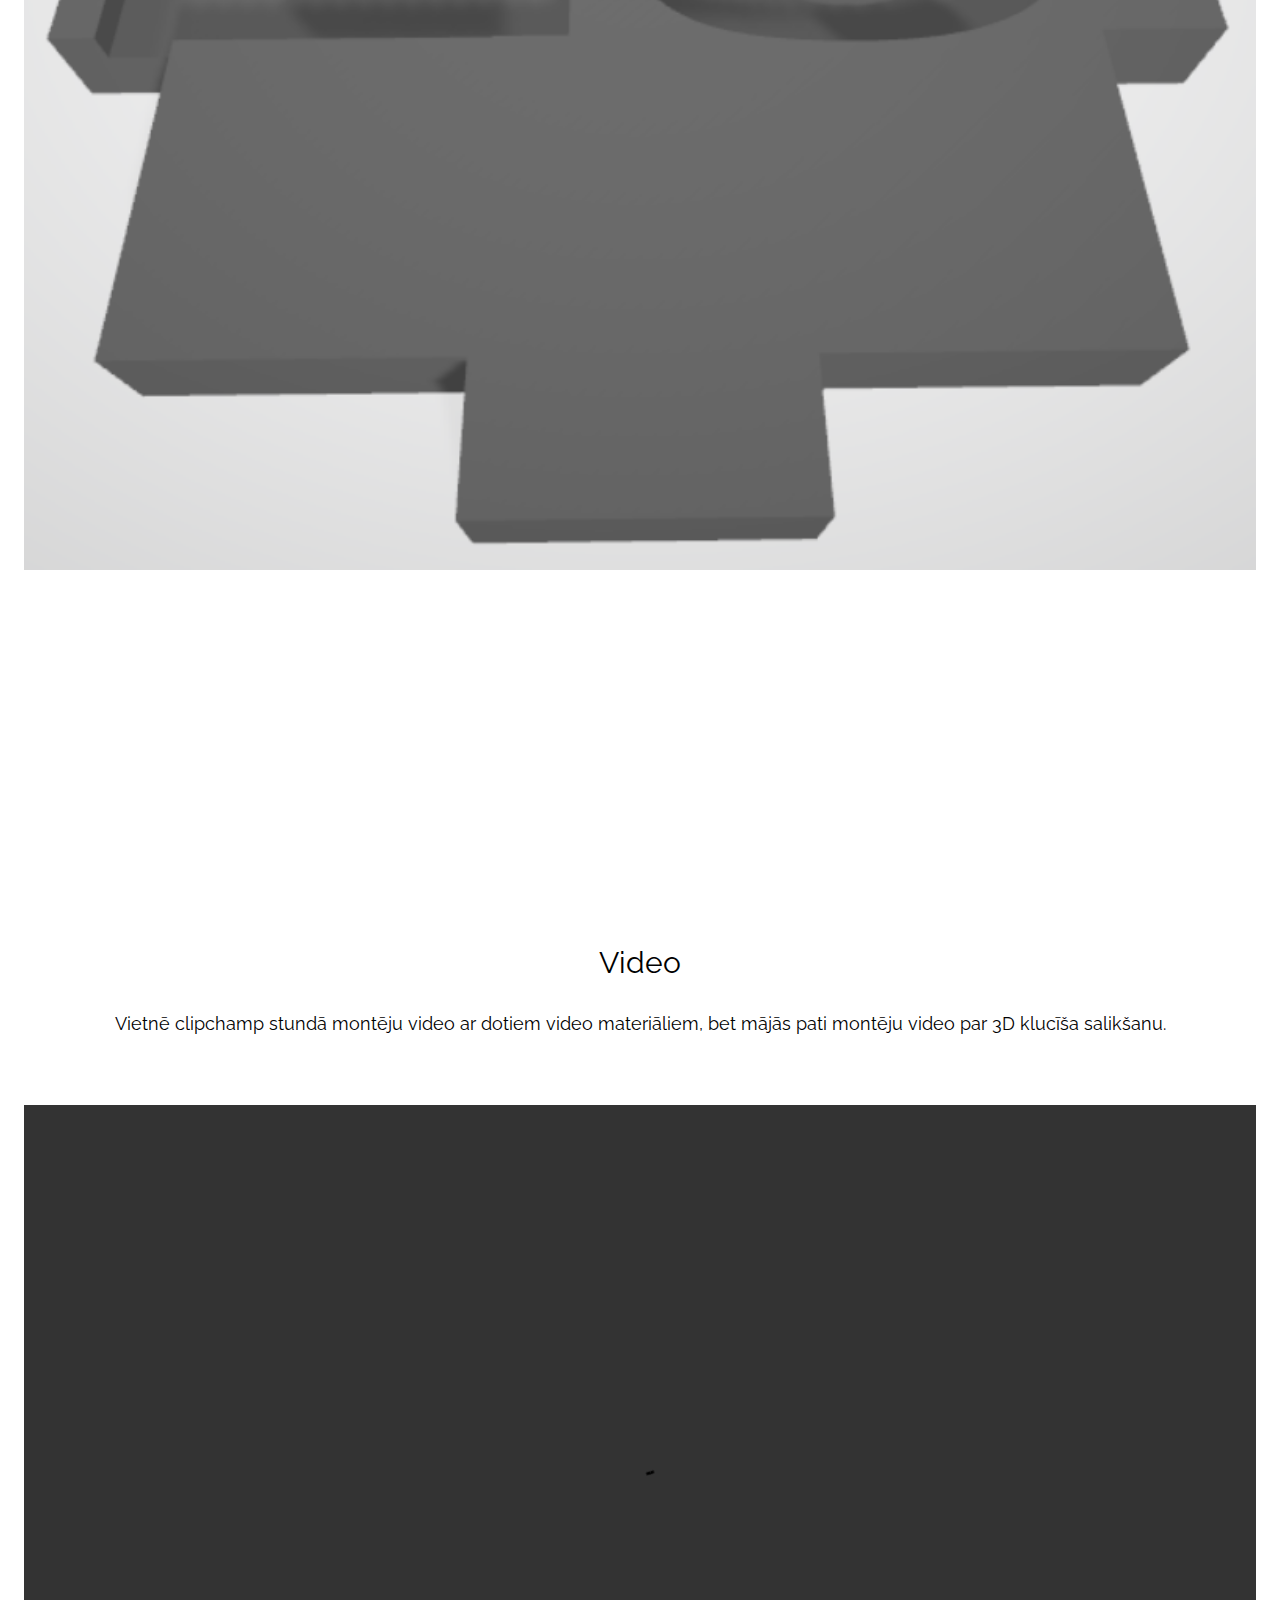
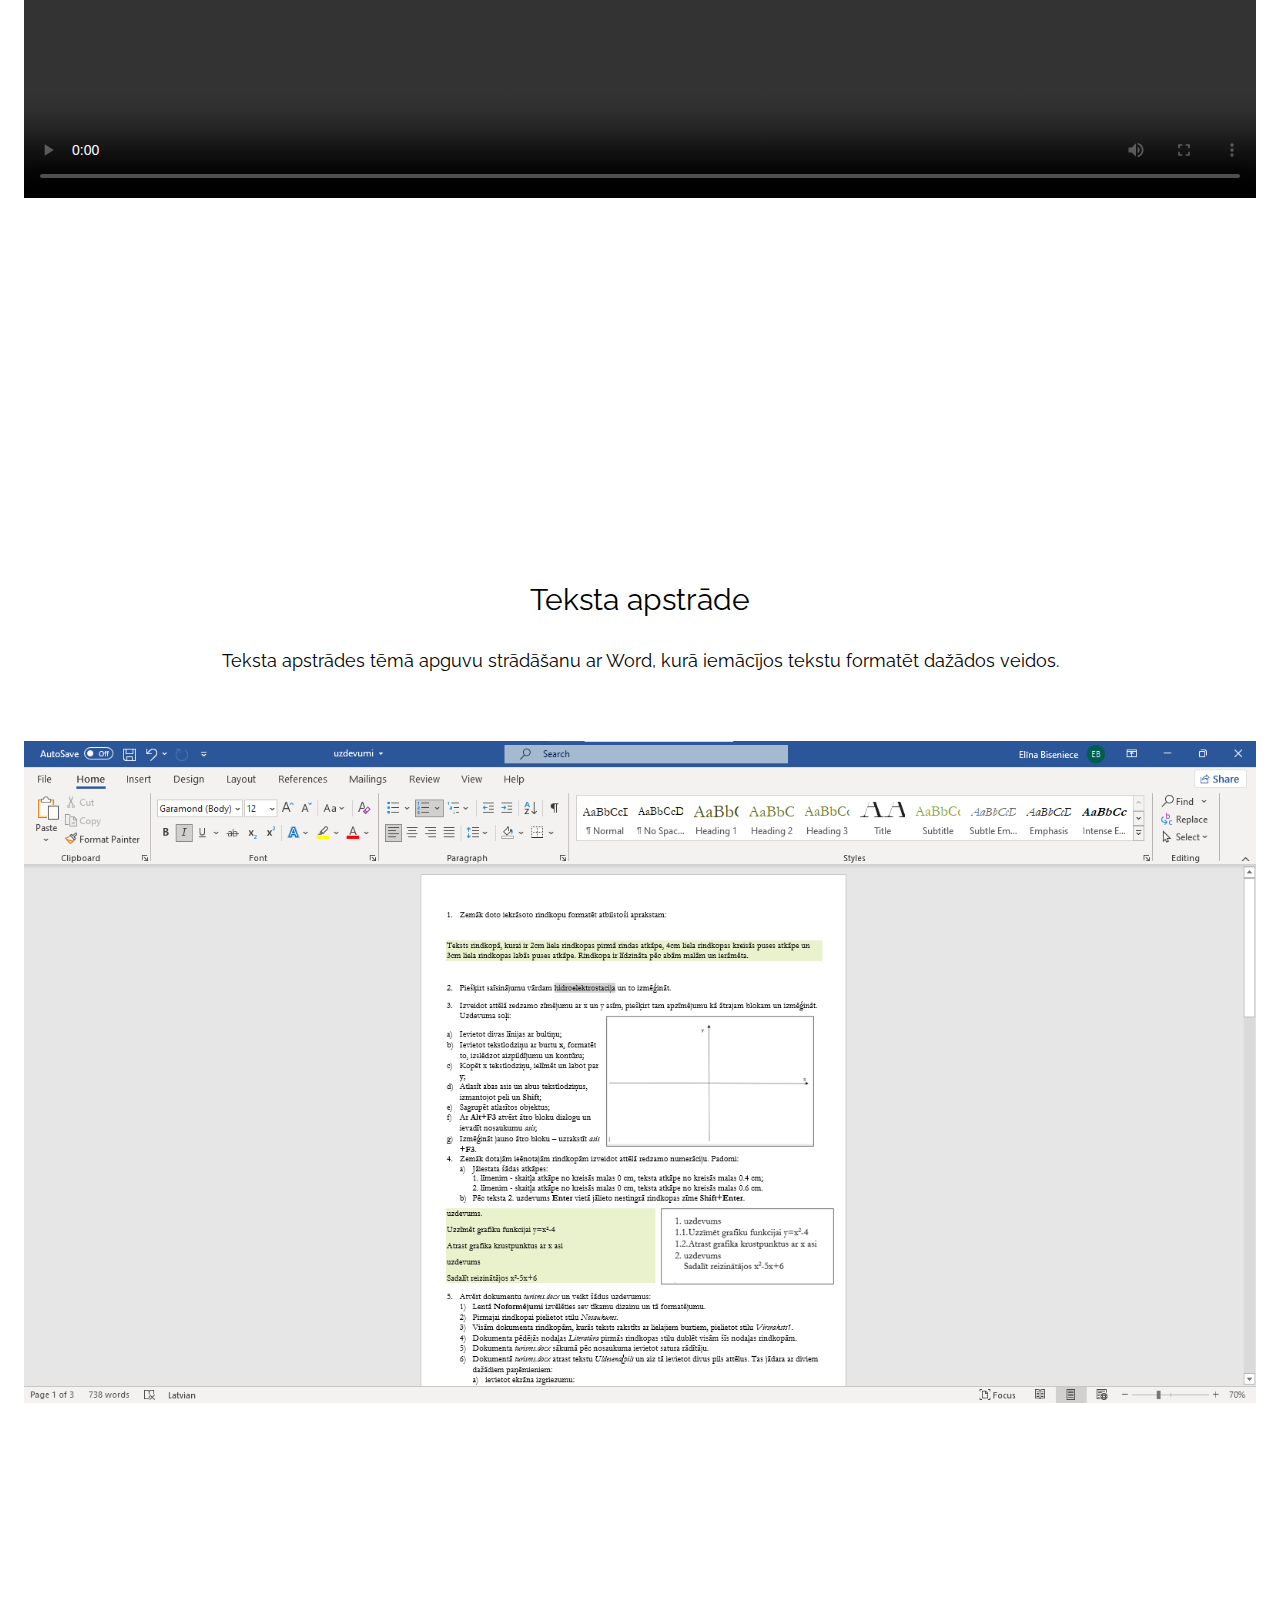
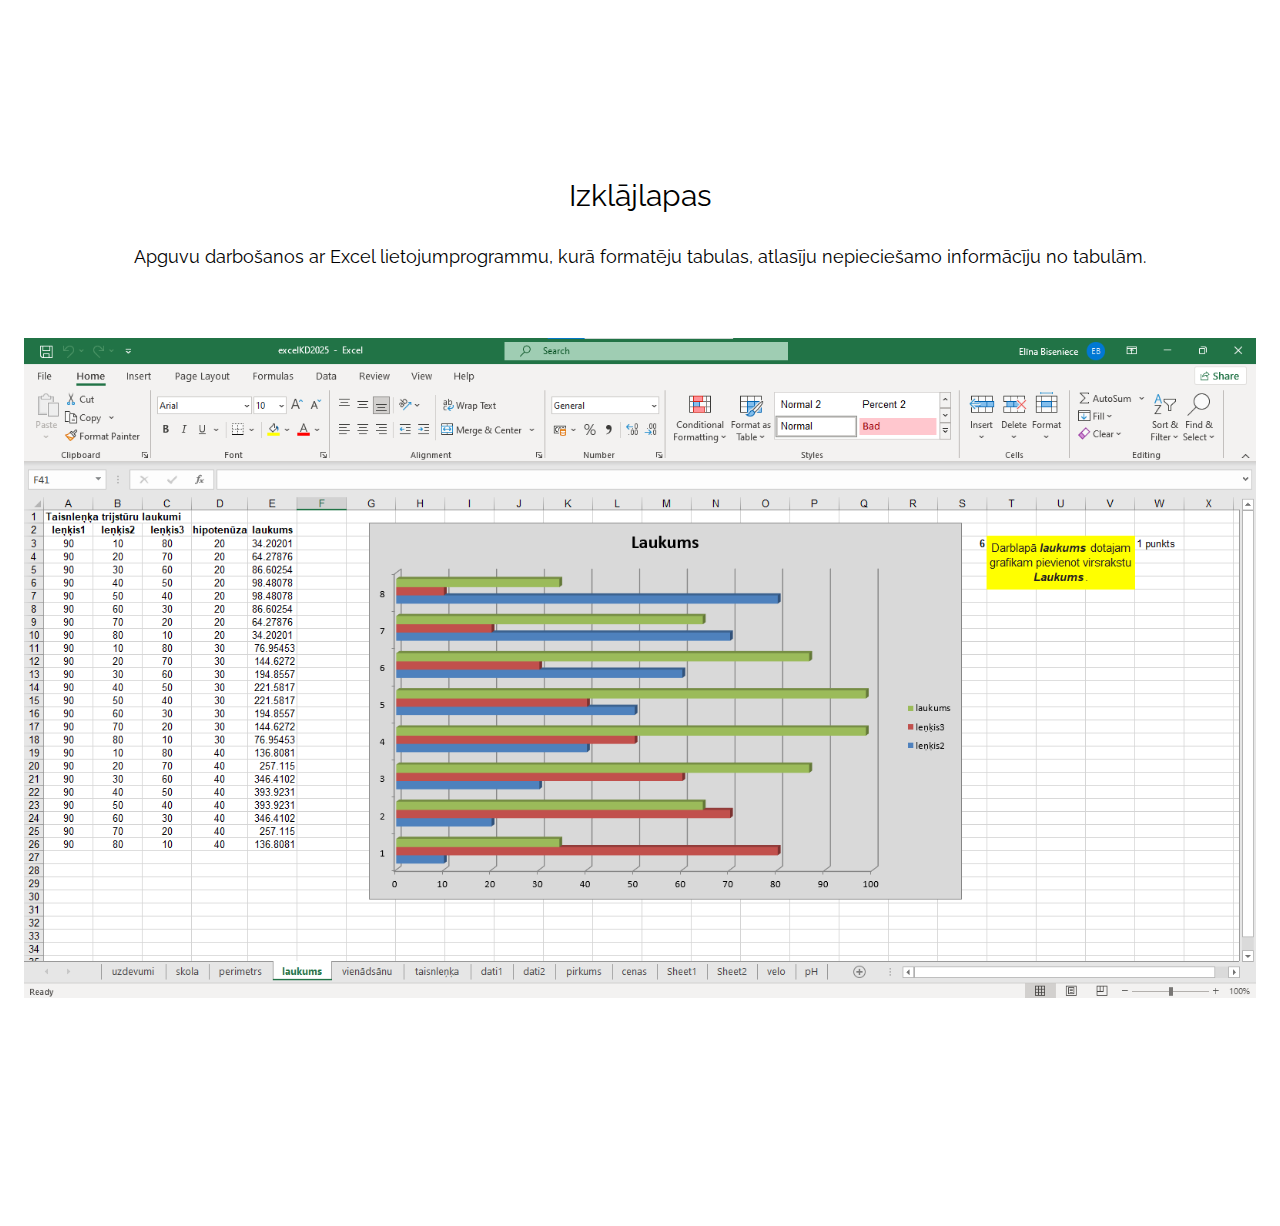
==== commit c1adaea1: "Update index.html" ====
--- a/index.html
+++ b/index.html
@@ -13,7 +13,7 @@
 <!-- Navbar (sit on top) -->
 <div class="w3-top">
   <div class="w3-bar w3-white w3-card" id="myNavbar">
-    <a class="w3-bar-item w3-button w3-padding-large w3-hide-medium w3-hide-large w3-right"</a>
+    <a class="w3-bar-item w3-button w3-padding-large w3-hide-medium w3-hide-large w3-right" href="javascript:void(0)" onclick="myFunction()" title="Toggle Navigation Menu"><i class="fa fa-bars"></i></a>
     <a href="#sakums" class="w3-bar-item w3-button w3-wide">Sākums</a>
     <a href="javascript:void(0)" class="w3-bar-item w3-button w3-right w3-hide-large w3-hide-medium" onclick="w3_open()">
     <i class="fa fa-bars"></i>
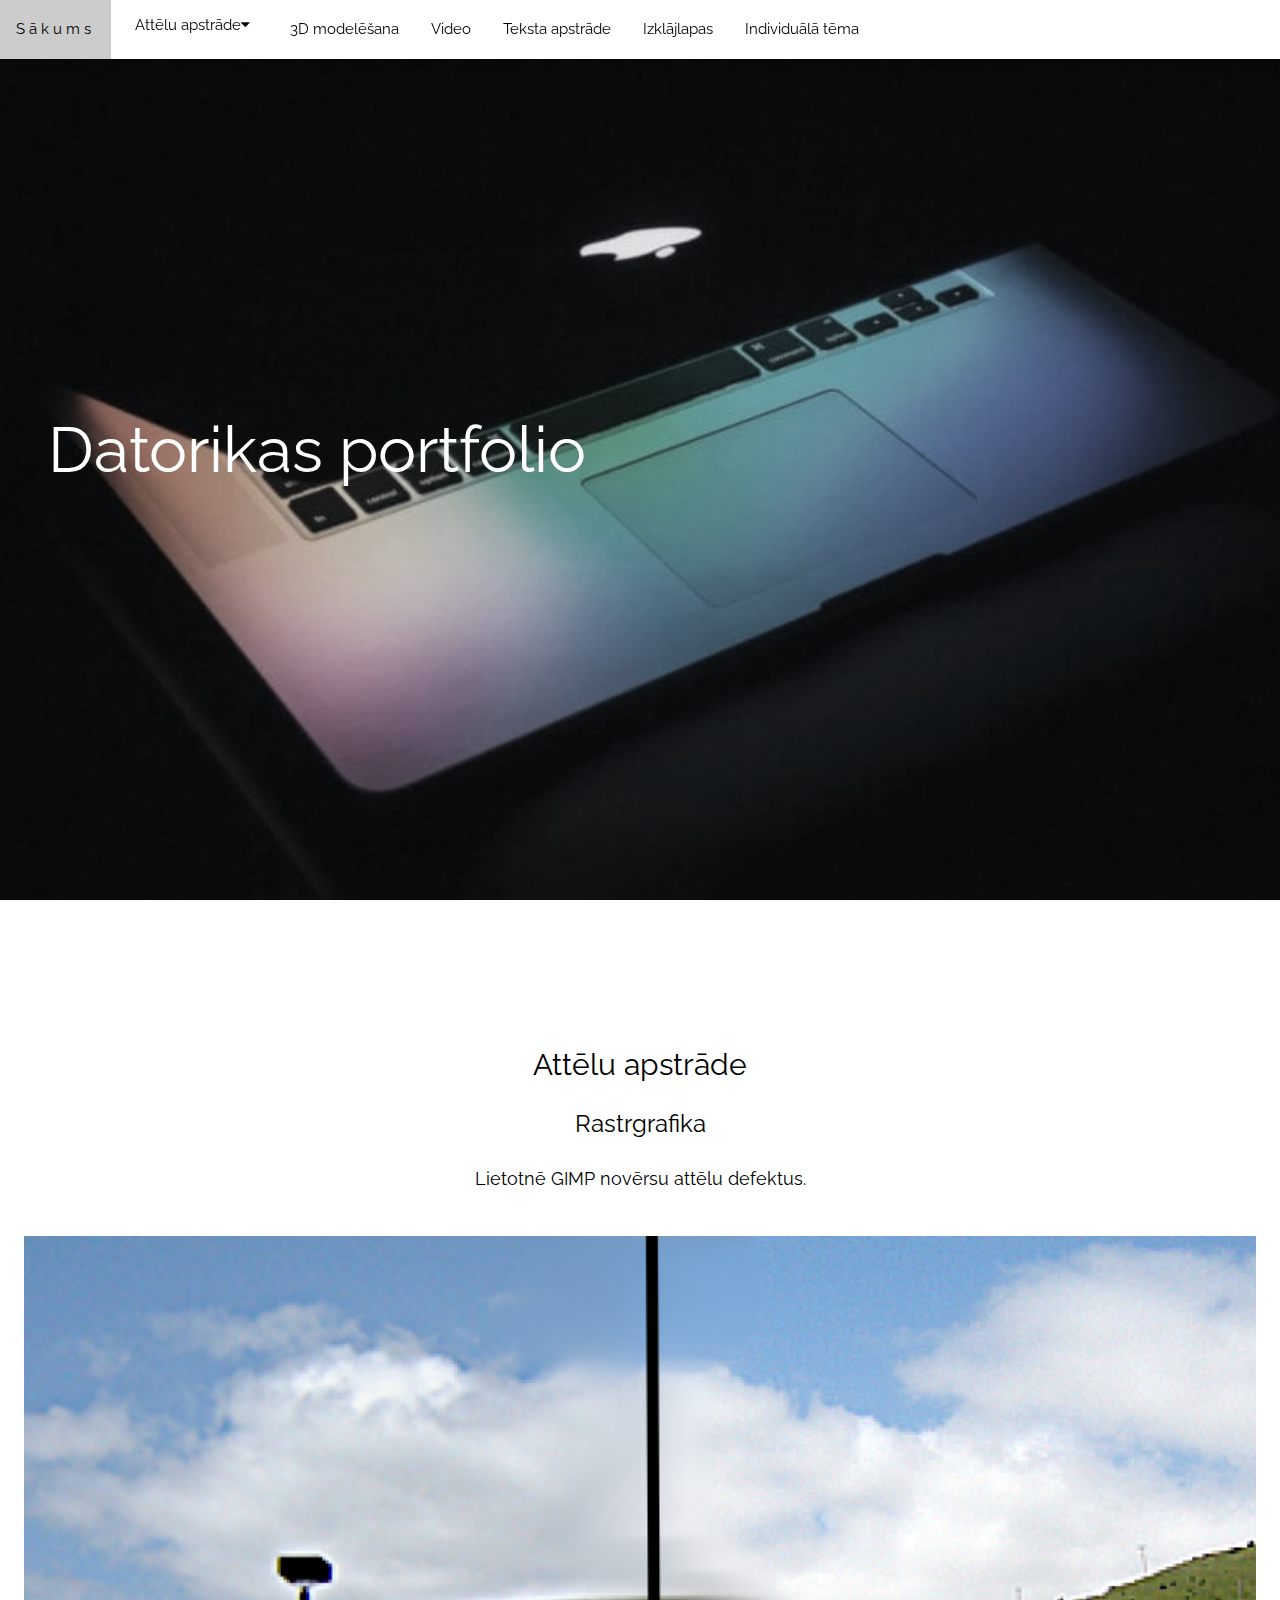
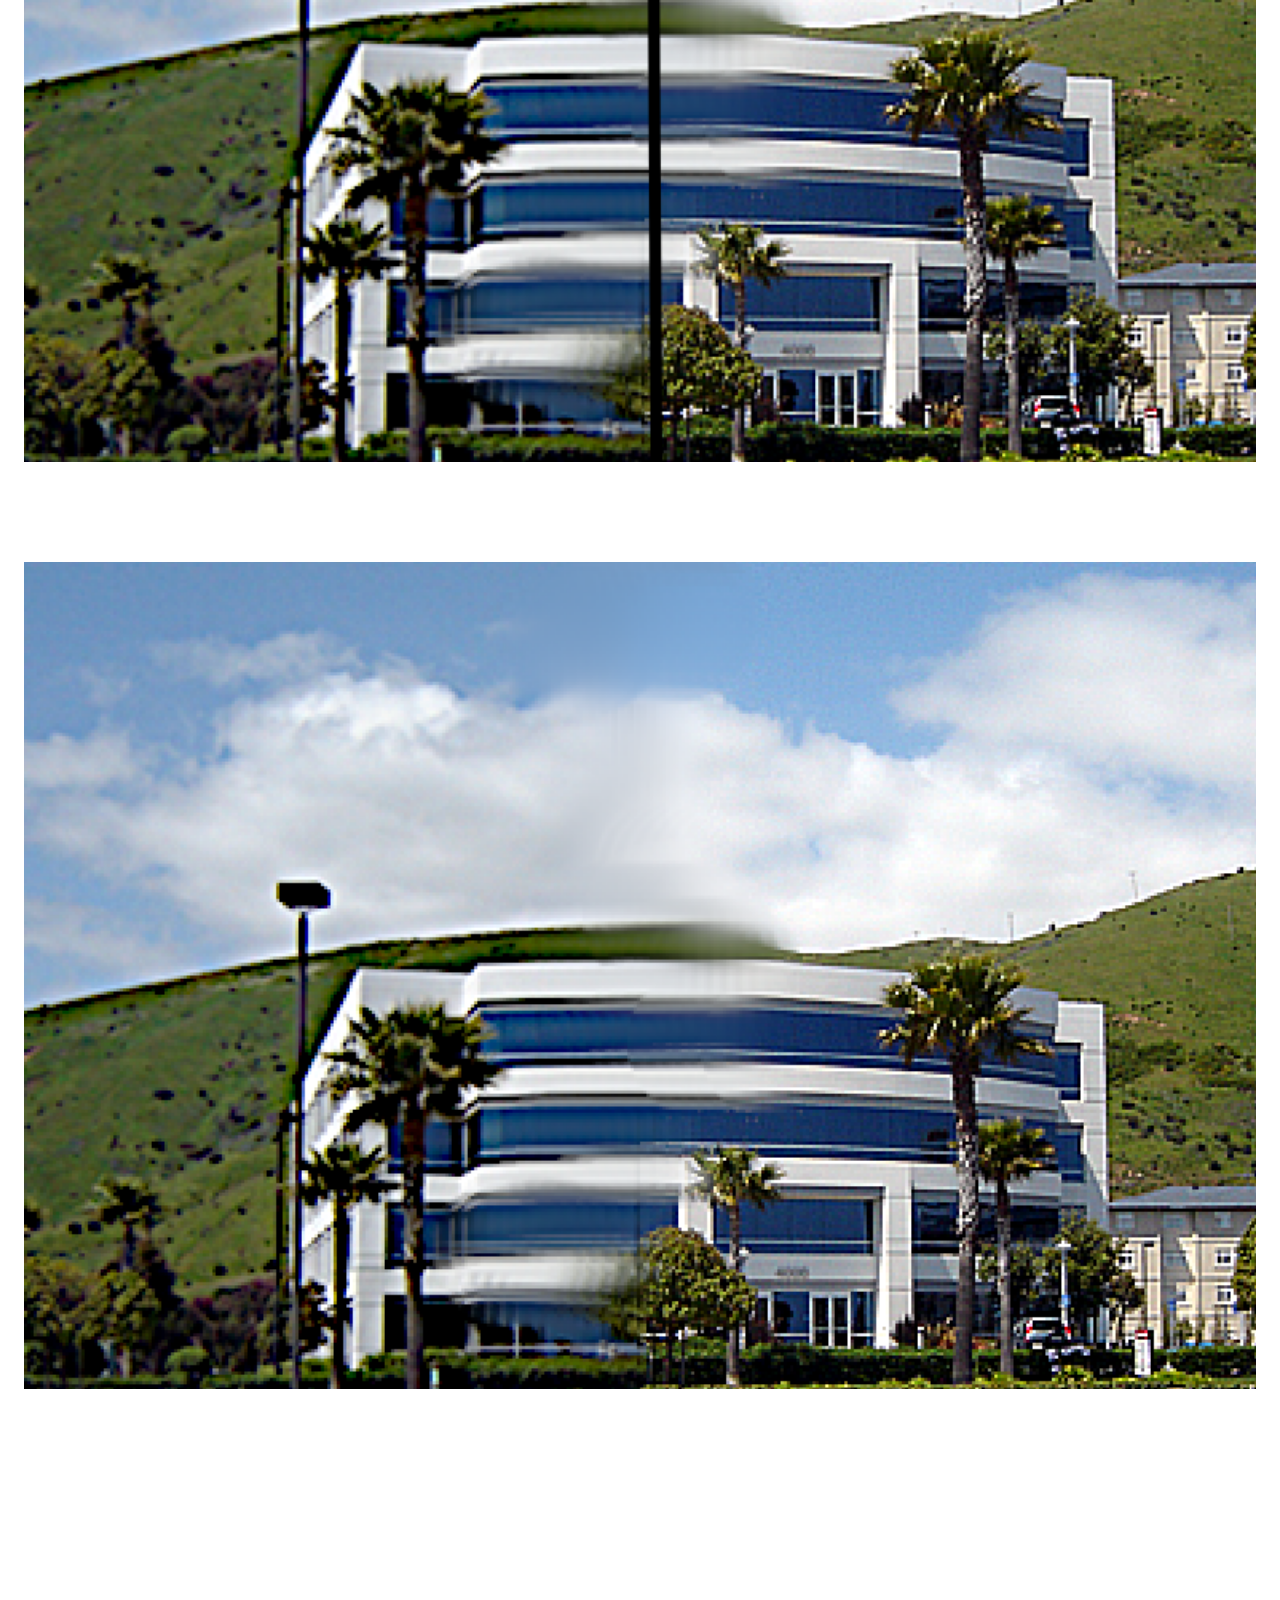
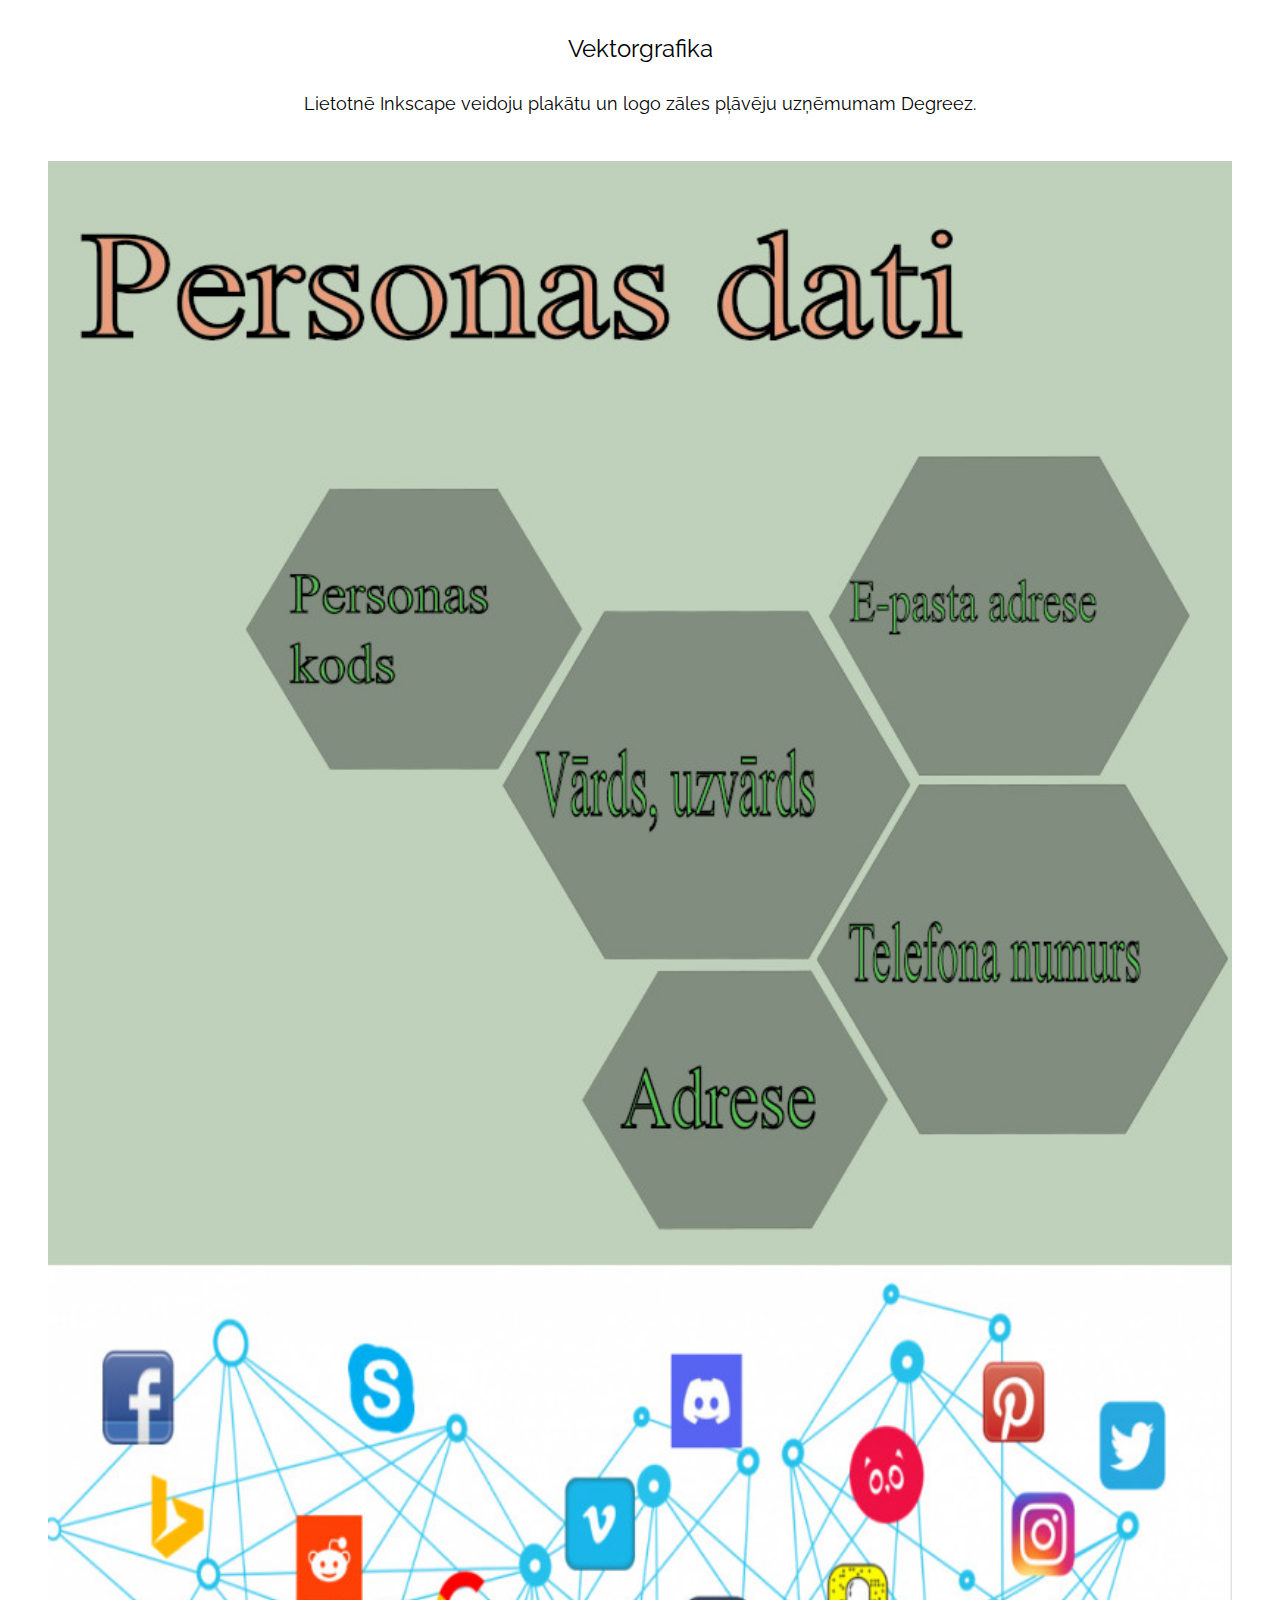
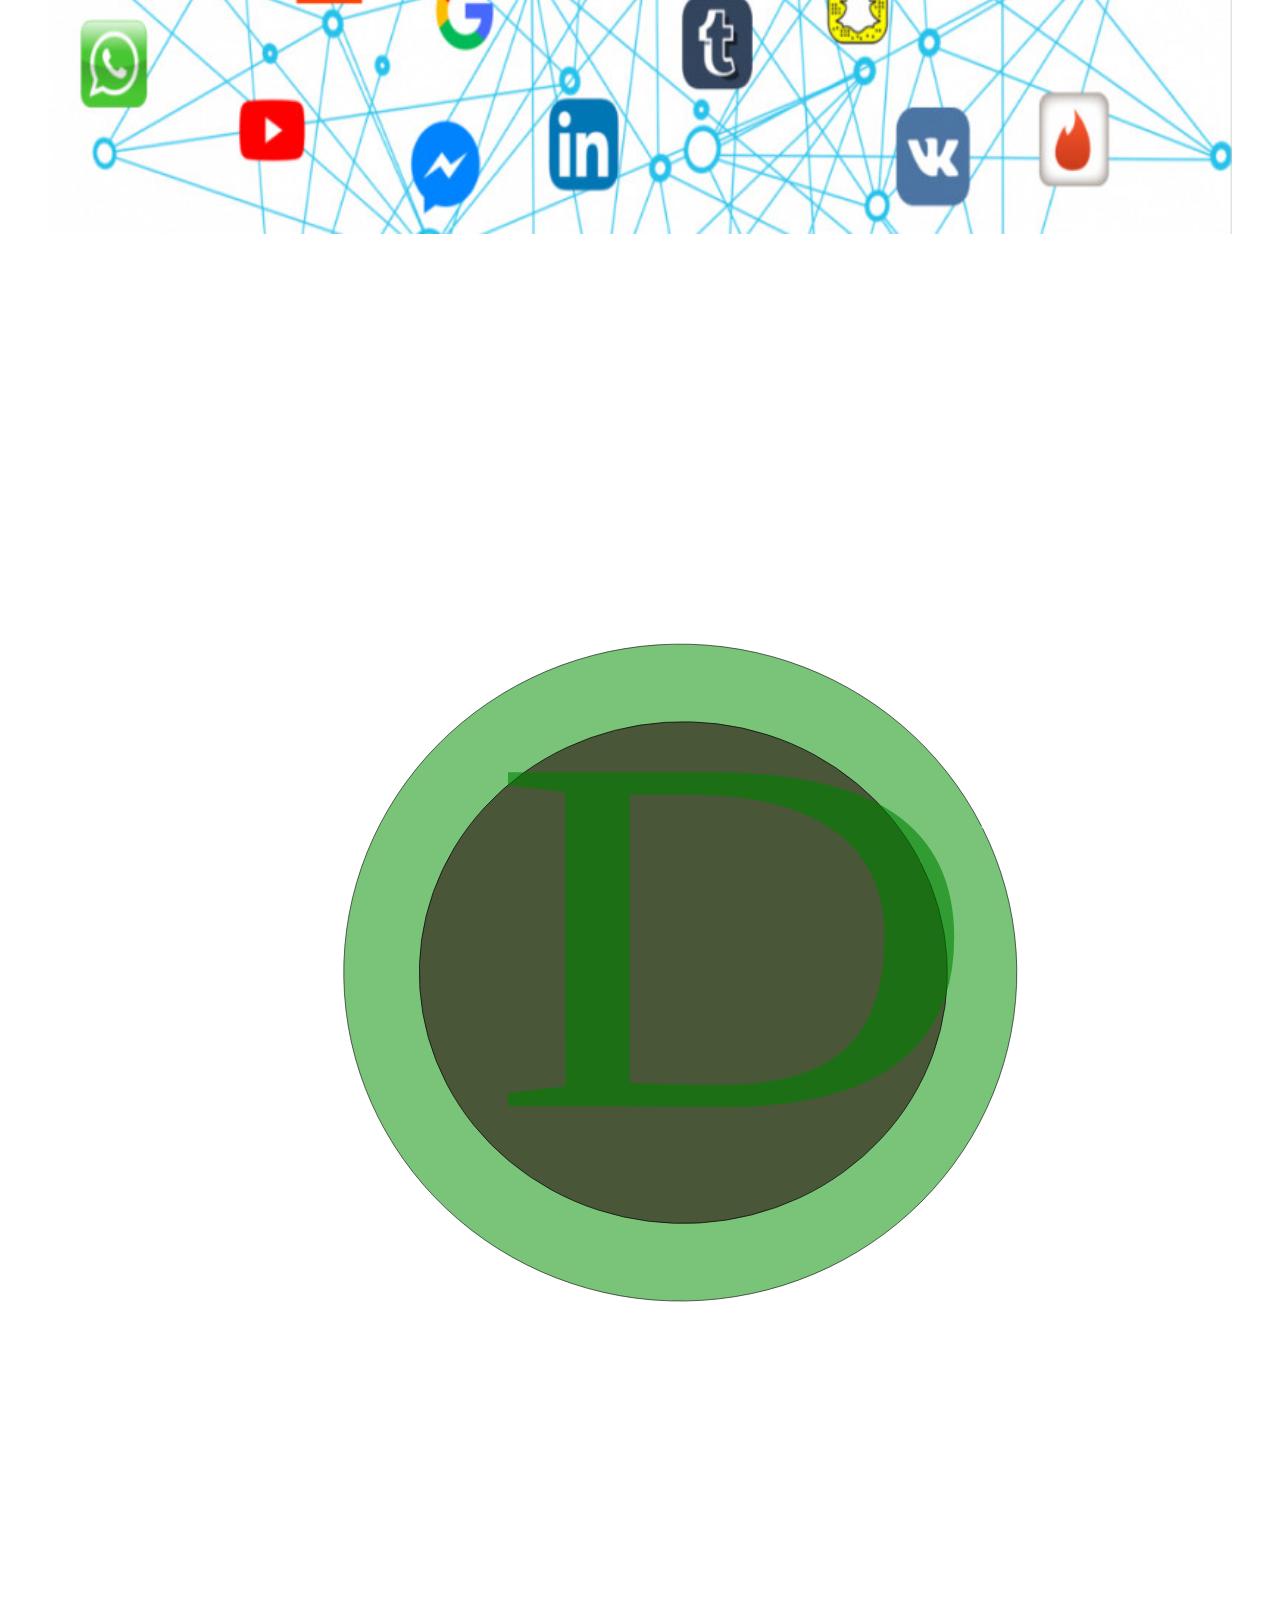
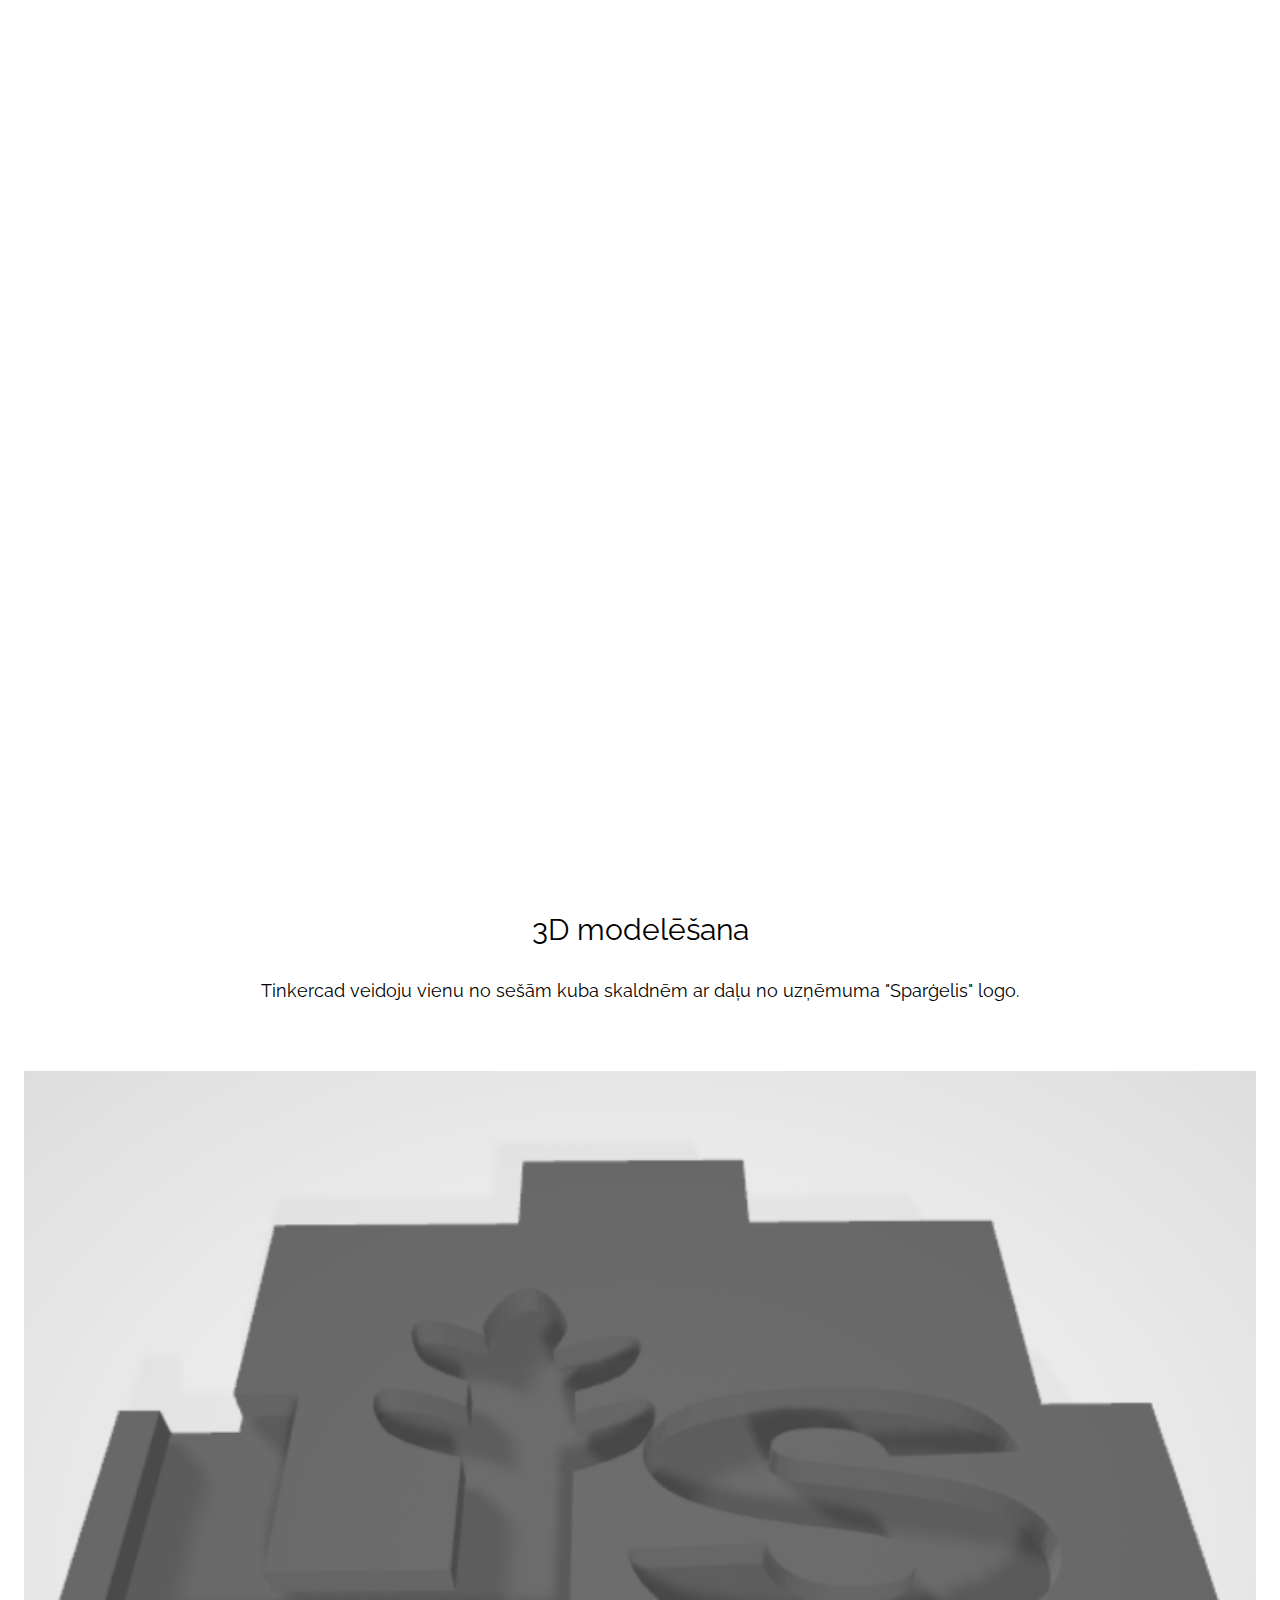
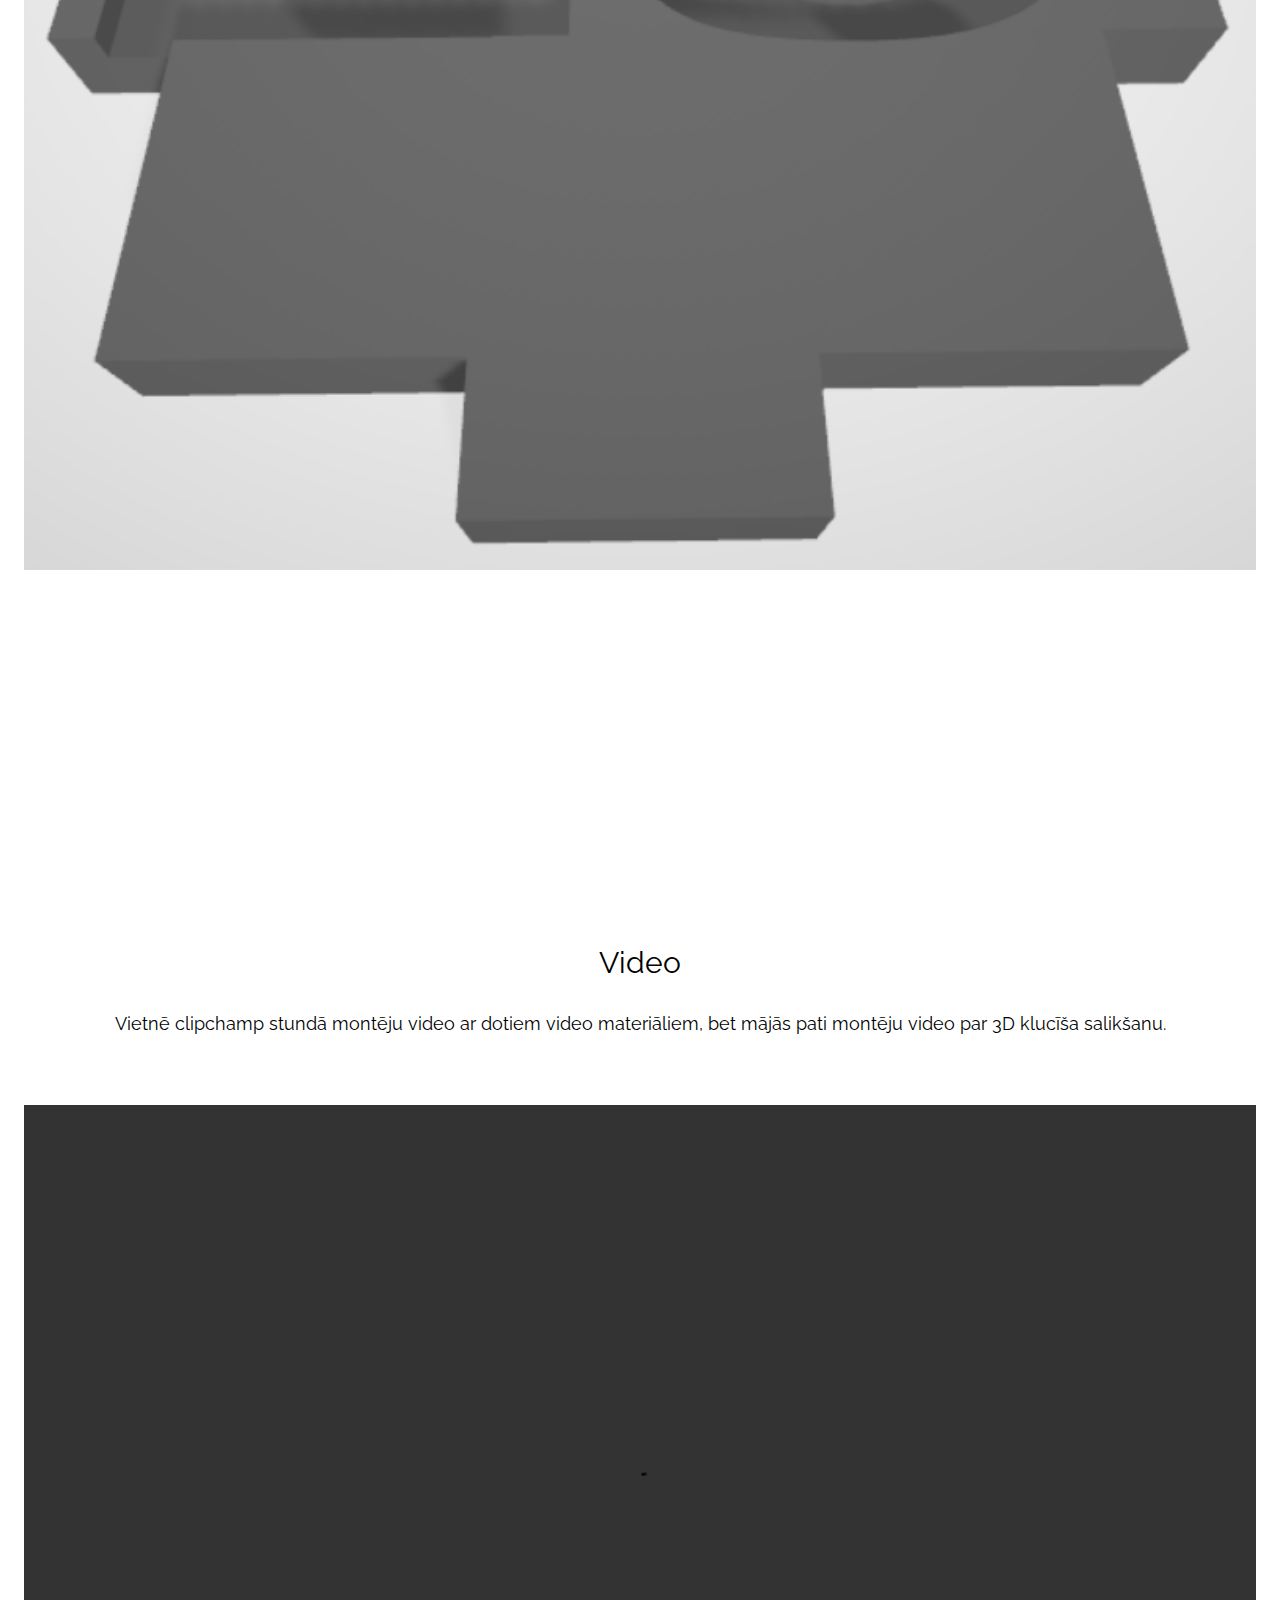
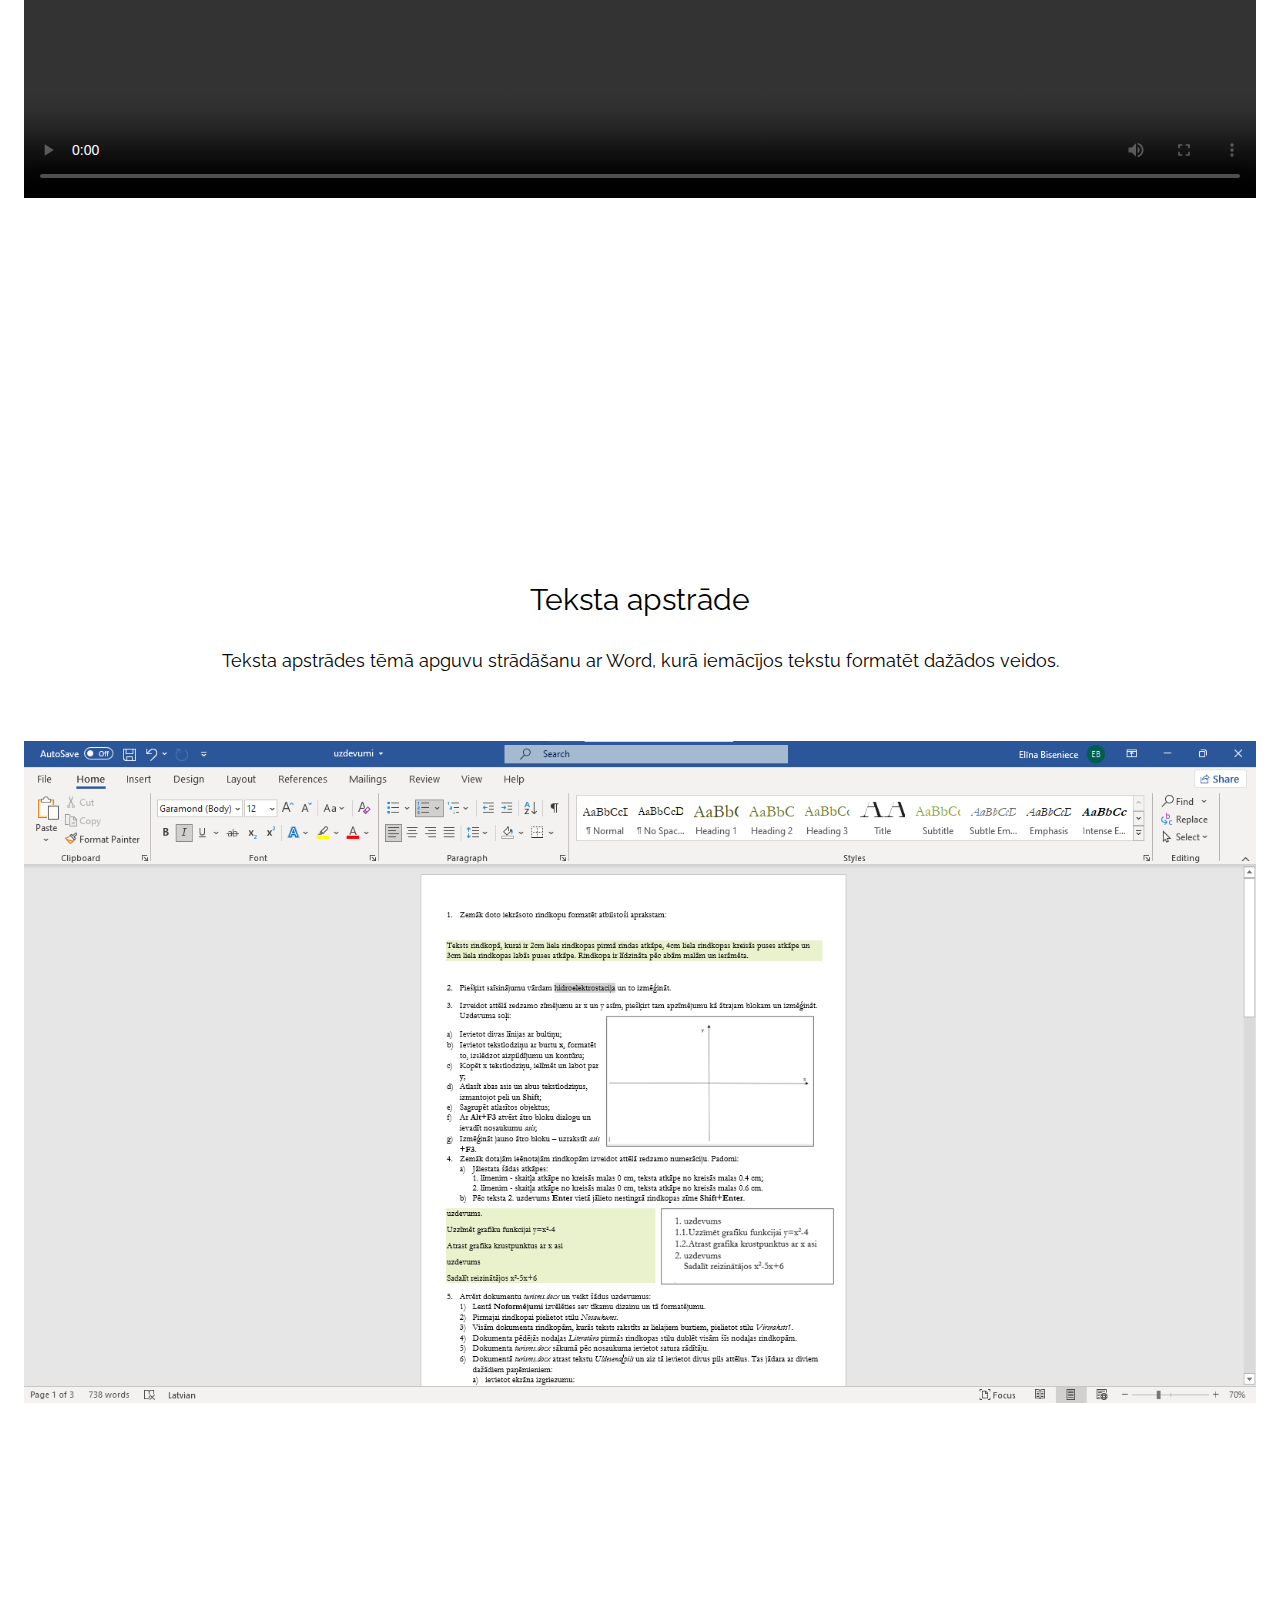
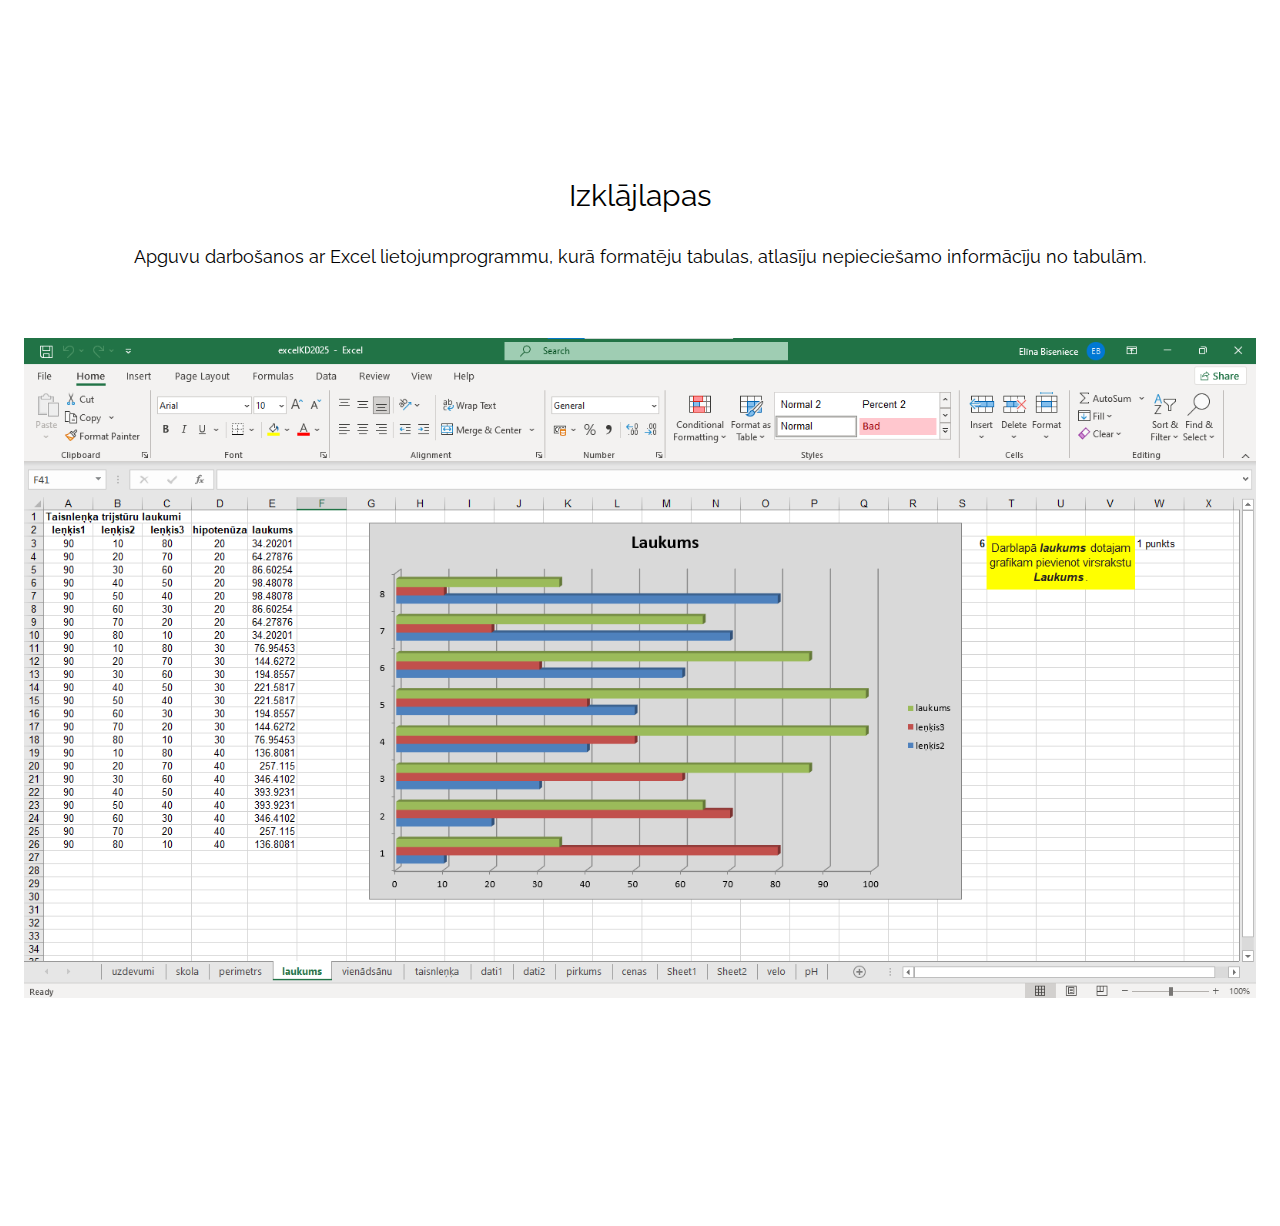
==== commit 0a49a3a1: "Update index.html" ====
--- a/index.html
+++ b/index.html
@@ -13,7 +13,7 @@
 <!-- Navbar (sit on top) -->
 <div class="w3-top">
   <div class="w3-bar w3-white w3-card" id="myNavbar">
-    <a class="w3-bar-item w3-button w3-padding-large w3-hide-medium w3-hide-large w3-right" href="javascript:void(0)" onclick="myFunction()" title="Toggle Navigation Menu"><i class="fa fa-bars"></i></a>
+    <a class="w3-bar-item w3-button w3-padding-large w3-hide-medium w3-hide-large w3-right" href="javascript:void(0)" onclick="w3_close()"</a>
     <a href="#sakums" class="w3-bar-item w3-button w3-wide">Sākums</a>
     <a href="javascript:void(0)" class="w3-bar-item w3-button w3-right w3-hide-large w3-hide-medium" onclick="w3_open()">
     <i class="fa fa-bars"></i>
@@ -34,14 +34,14 @@
   </div>
 </div> 
 <!-- Sidebar on small screens when clicking the menu icon -->
-<nav class="w3-sidebar w3-bar-block w3-black w3-card w3-animate-left w3-hide-medium w3-hide-large" style="display:none" id="mySidebar">
+<div class="w3-sidebar w3-bar-block w3-black w3-card w3-animate-left w3-hide-medium w3-hide-large" style="display:none" id="mySidebar">
   <a href="#rastrgrafika" onclick="w3_close()" class="w3-bar-item w3-button">Attēlu apstrāde</a>
   <a href="#skaldne" onclick="w3_close()" class="w3-bar-item w3-button">3D modelēšana</a>
   <a href="#video" onclick="w3_close()" class="w3-bar-item w3-button">Video</a>
   <a href="#word" onclick="w3_close()" class="w3-bar-item w3-button">Teksta apstrāde</a>
   <a href="#izklajlapas" onclick="w3_close()" class="w3-bar-item w3-button">Izklājlapas</a>
   <a href="otrais.html#individuala" onclick="w3_close()" class="w3-bar-item w3-button">Individuālā tēma</a>
-</nav>
+</div>
 <!-- Header with full-height image -->
 <header class="bgimg-1 w3-display-container w3-grayscale-min" id="sakums">
   <div class="w3-display-left w3-text-white" style="padding:48px">
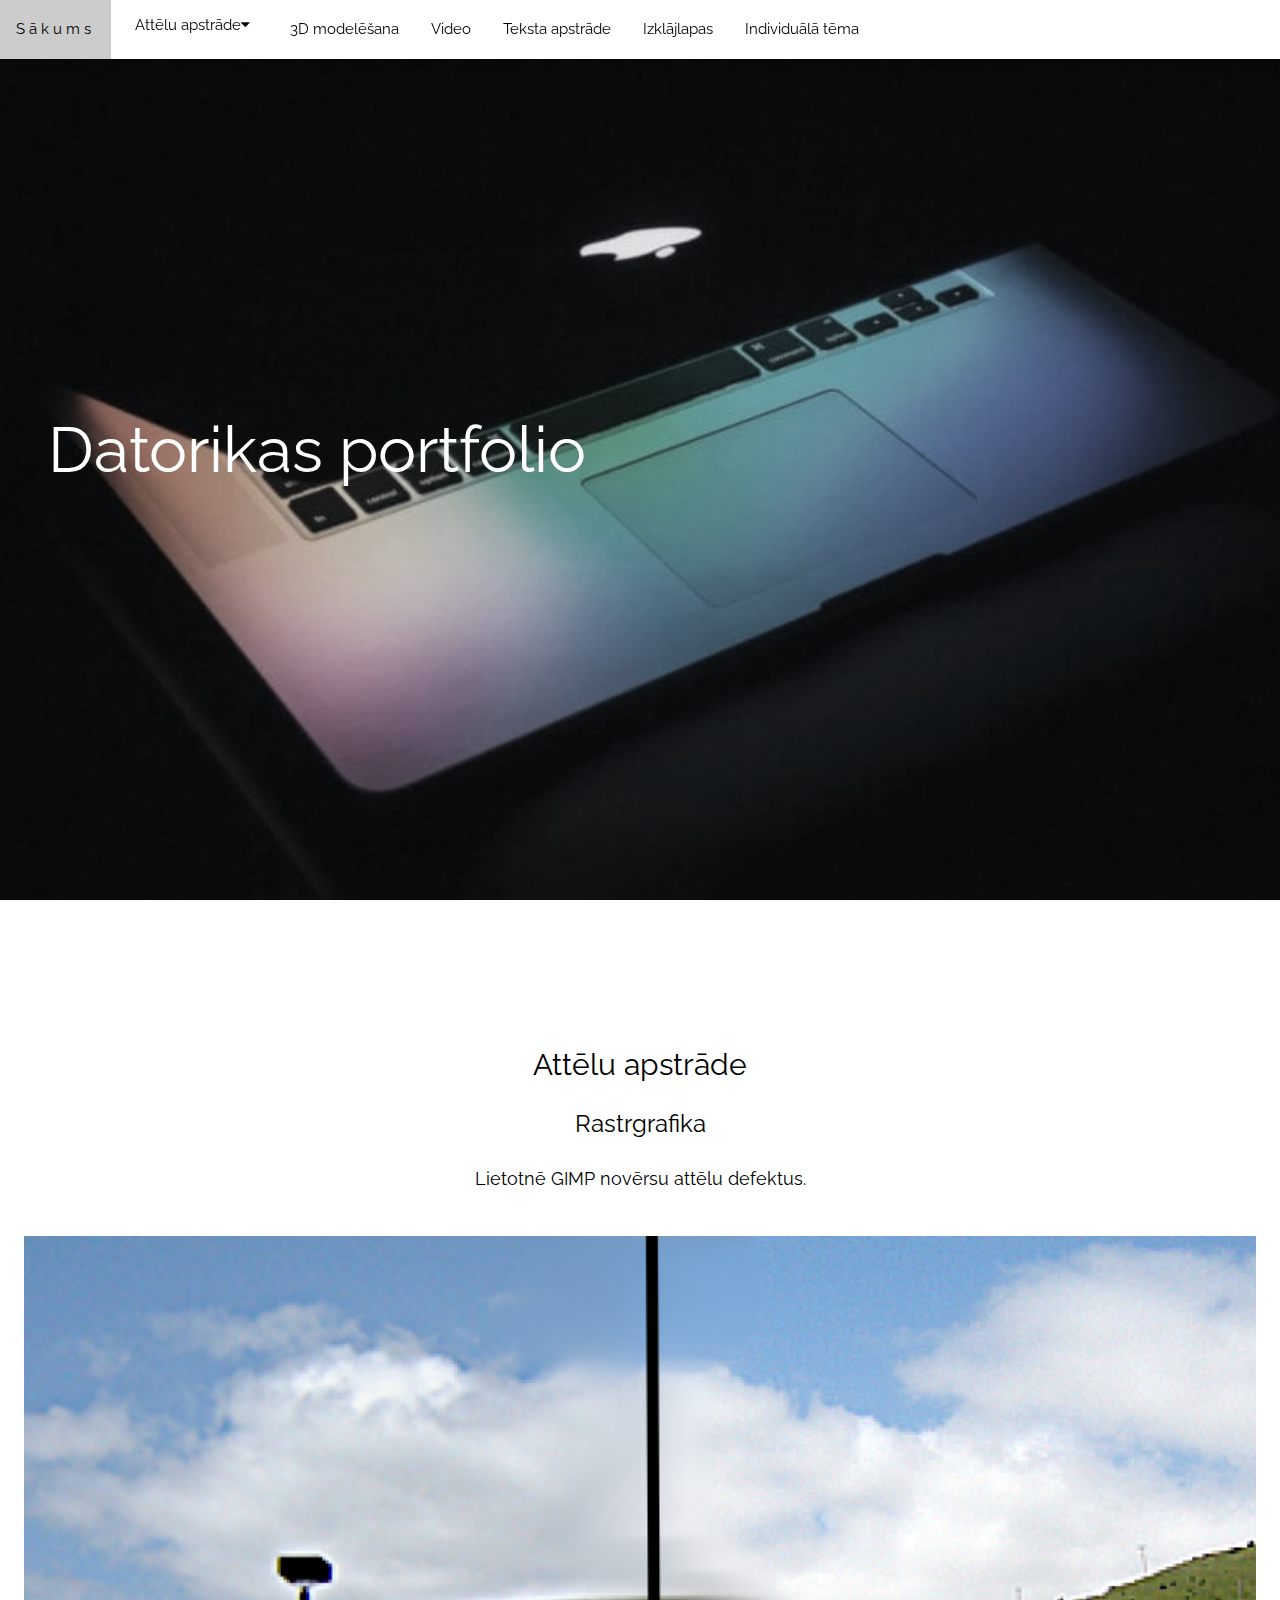
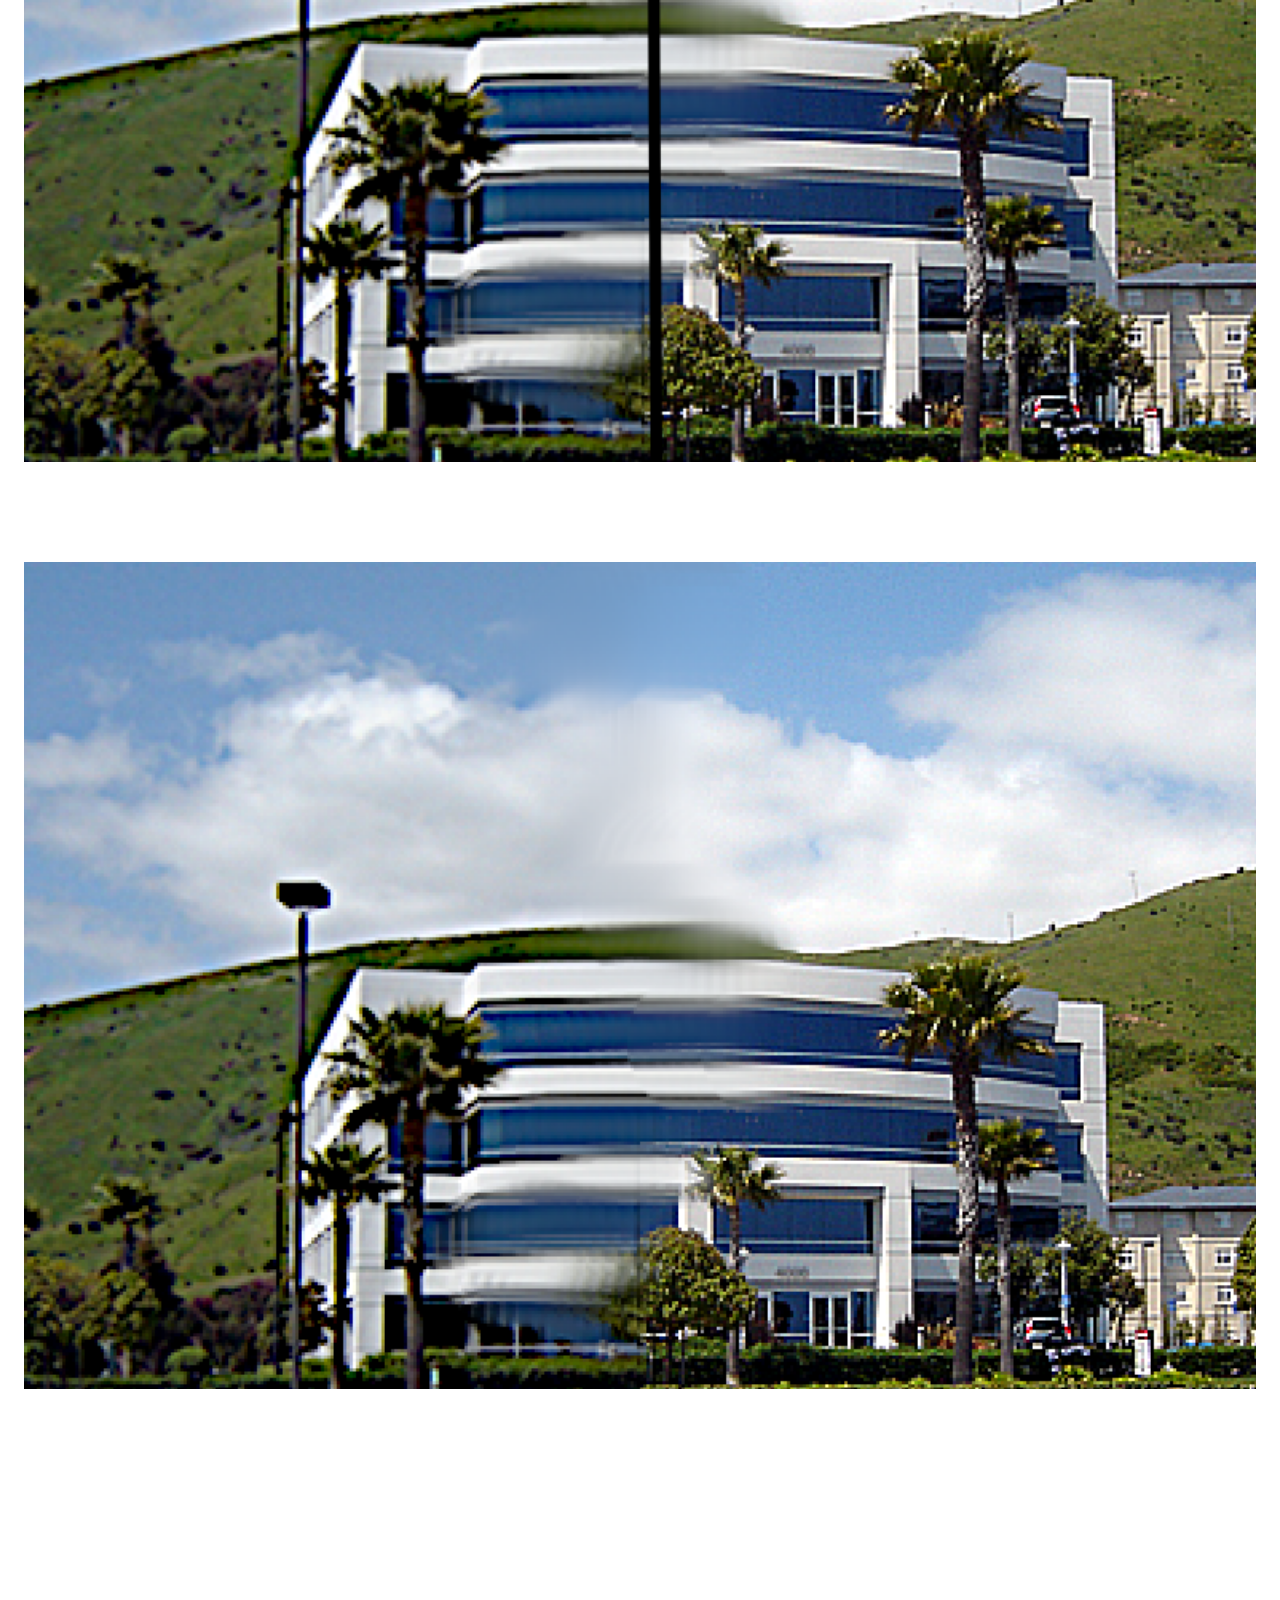
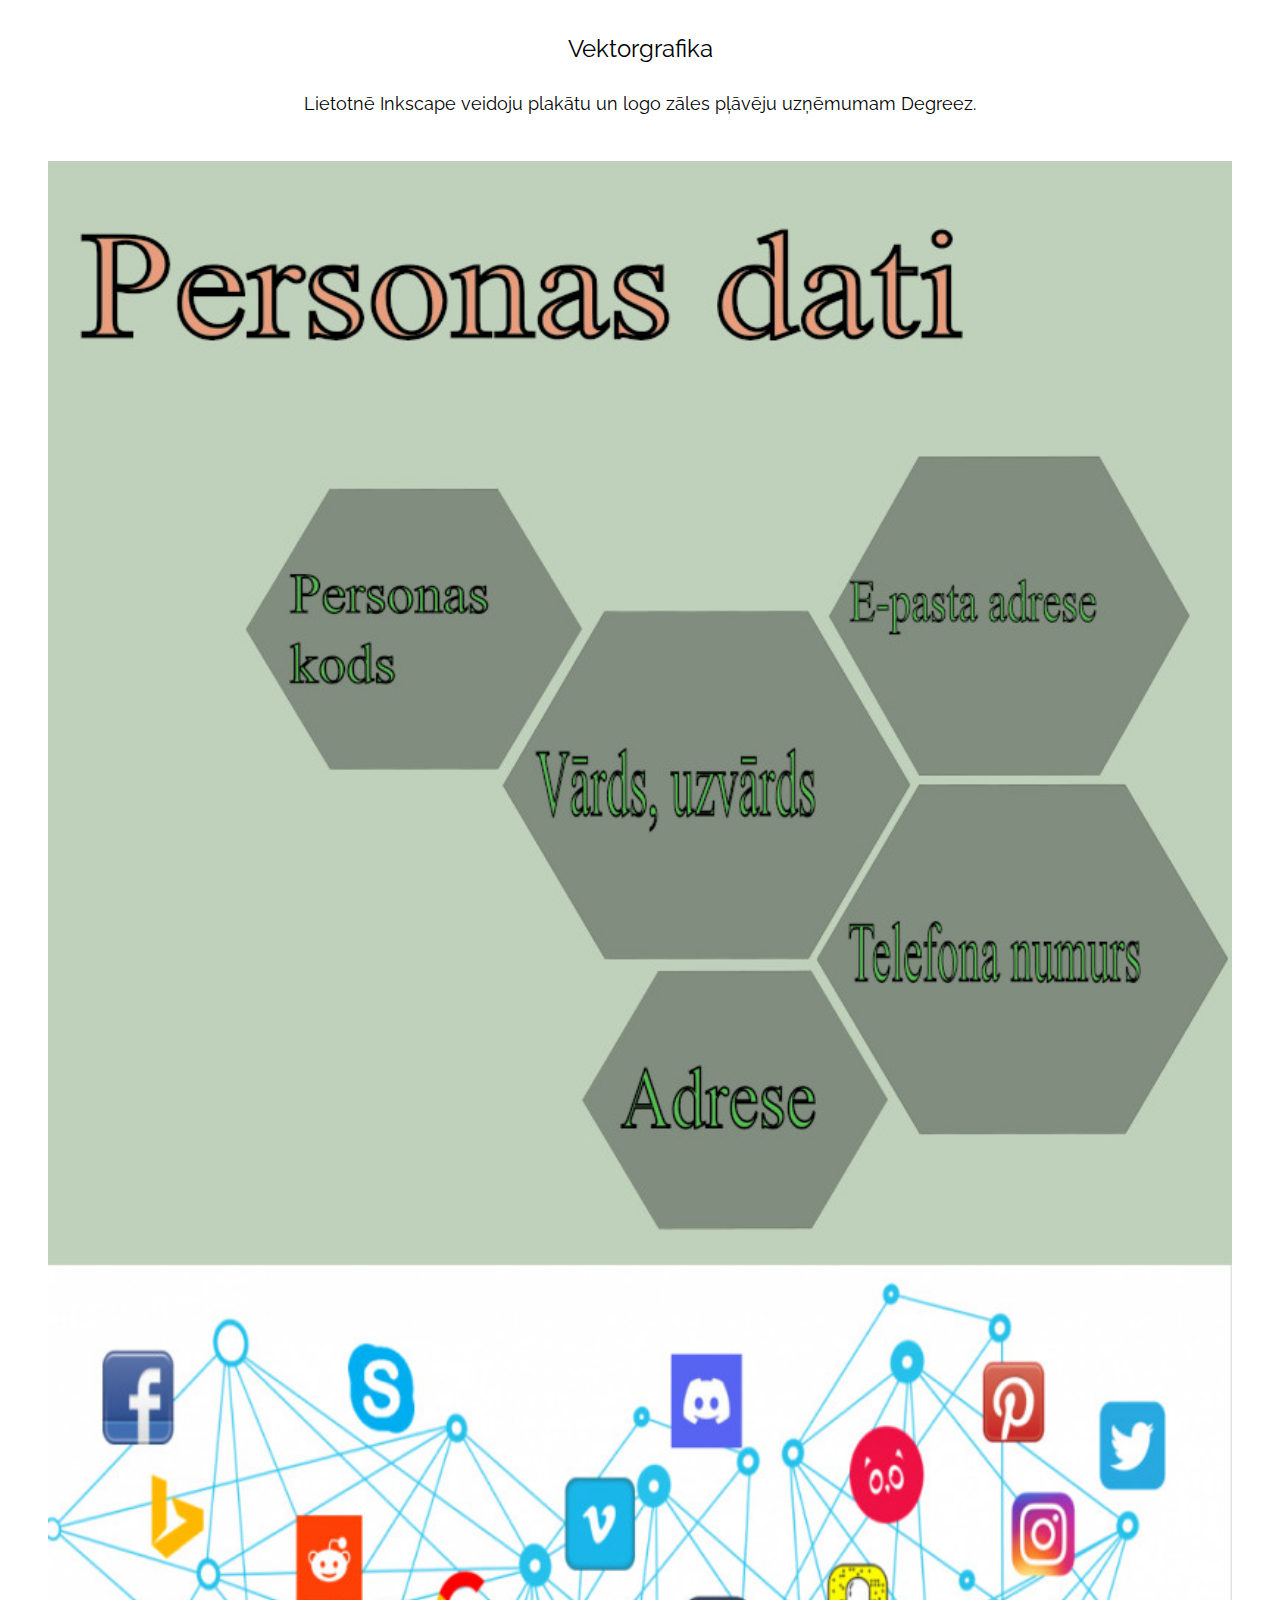
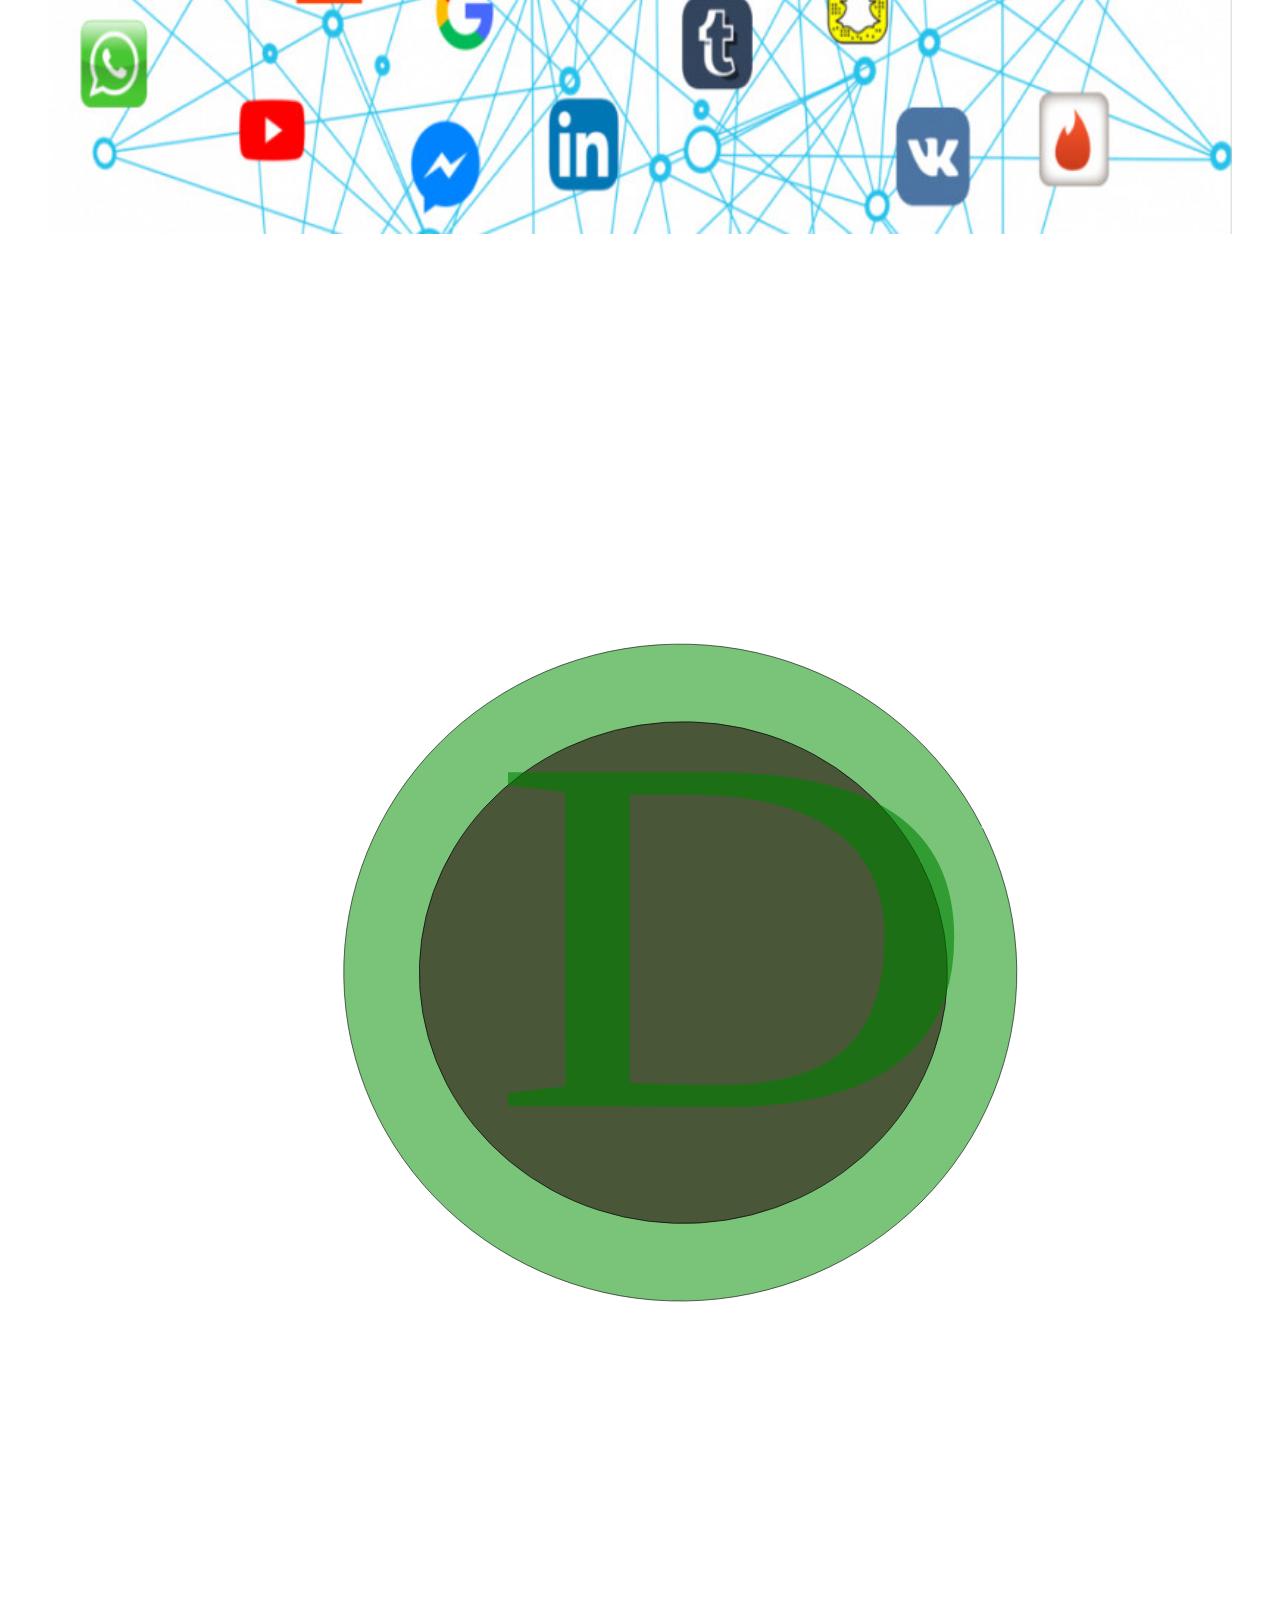
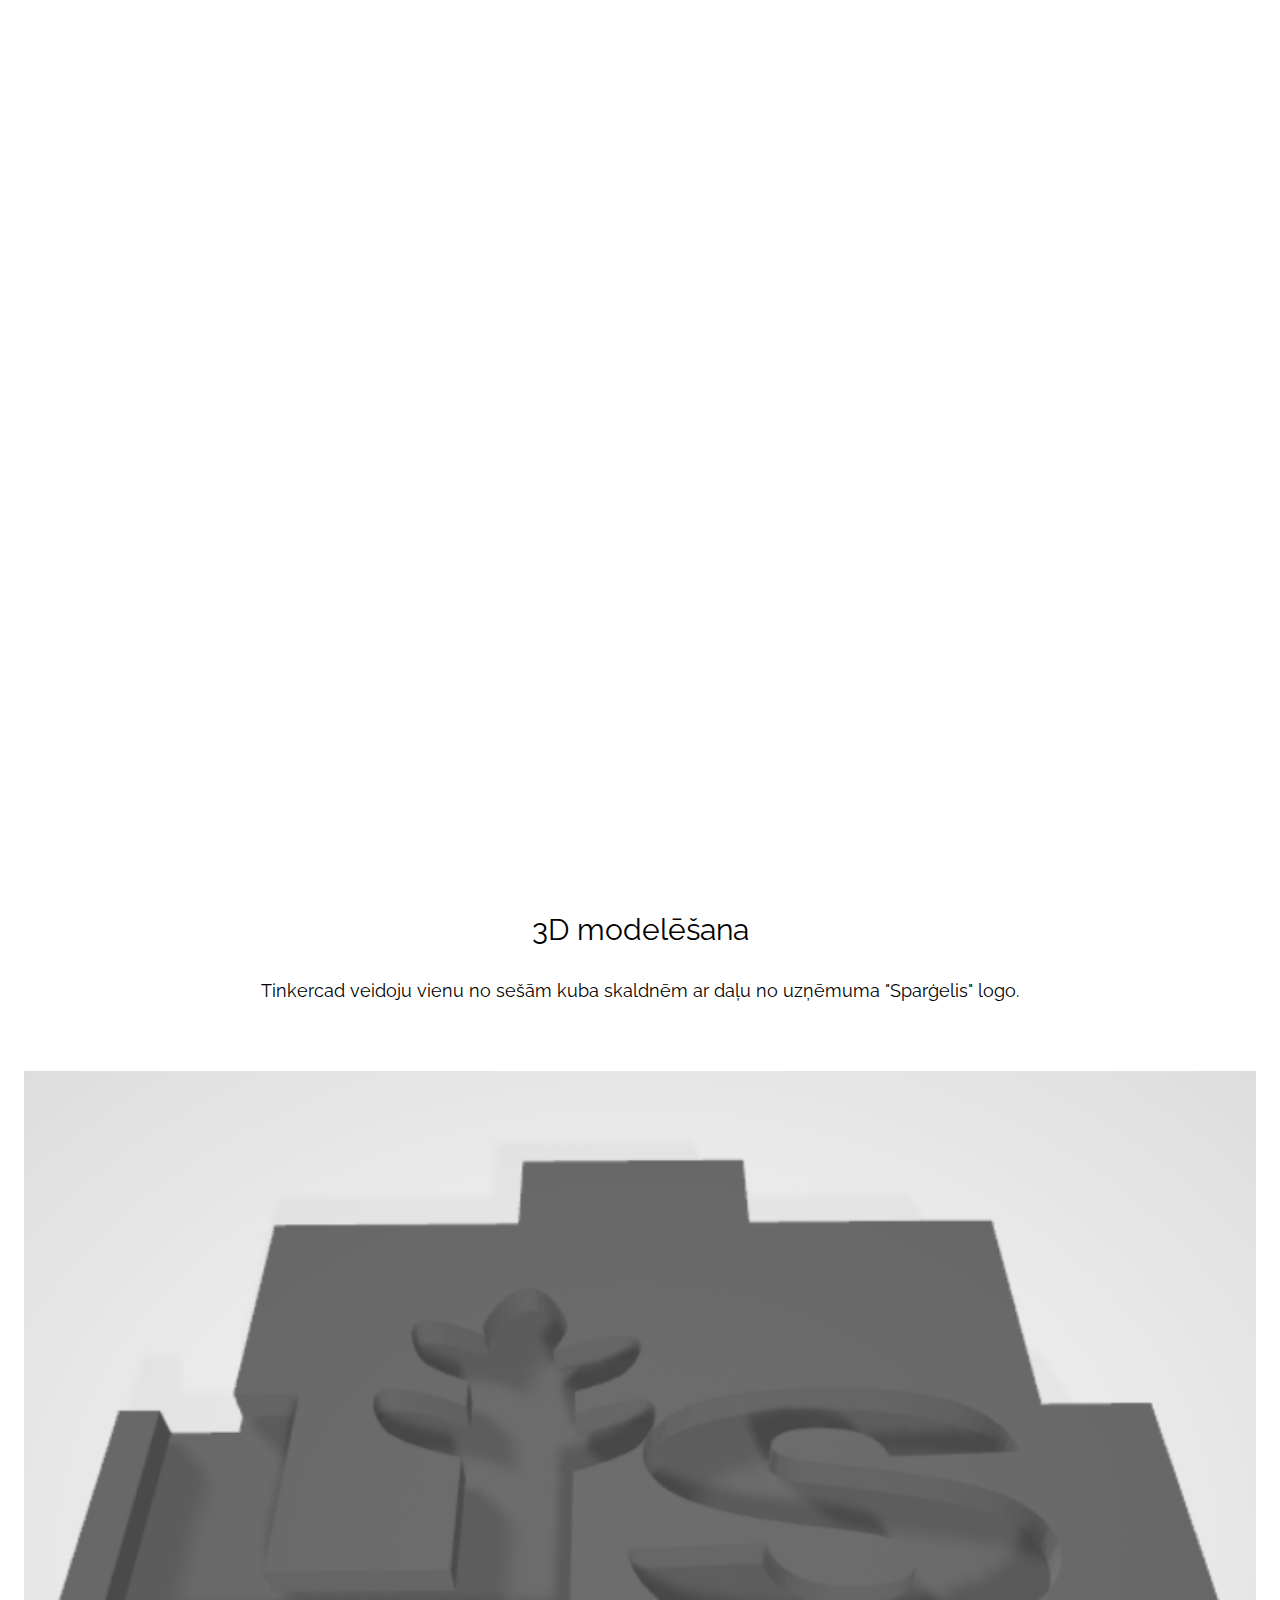
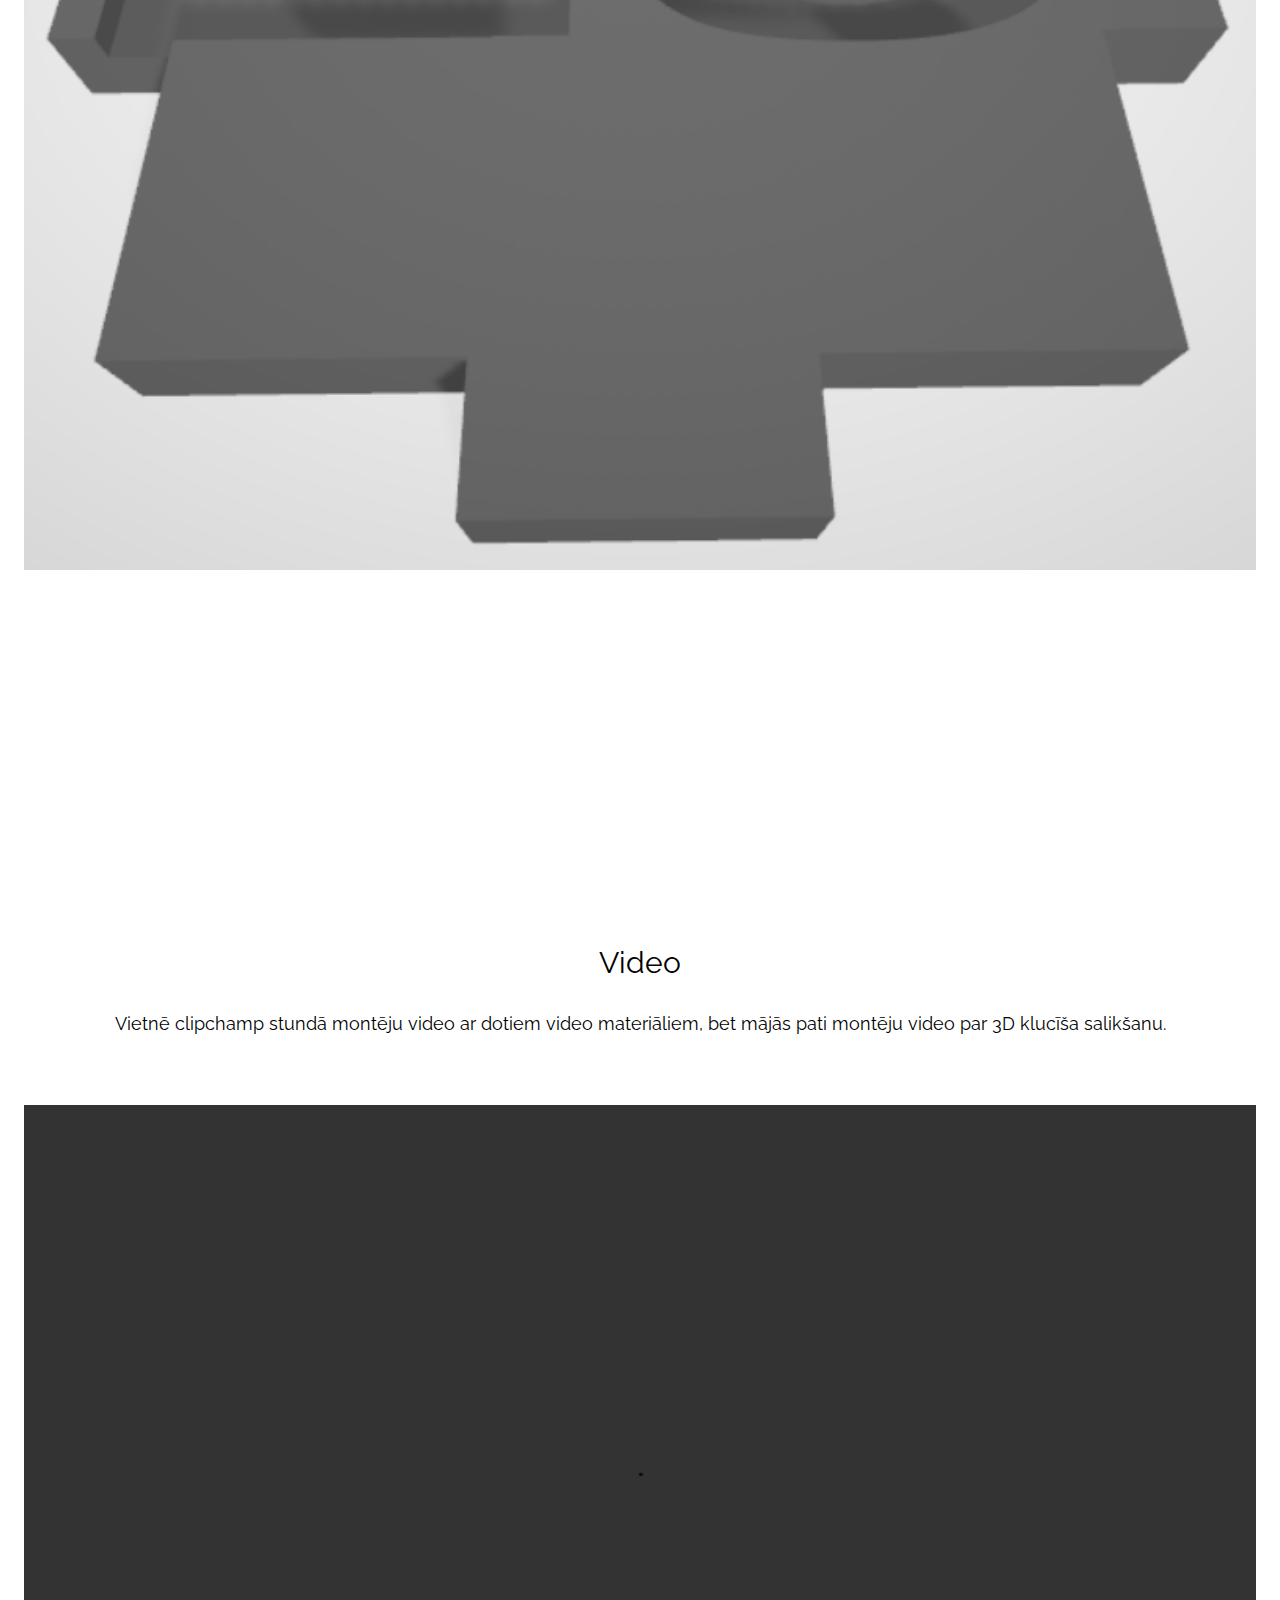
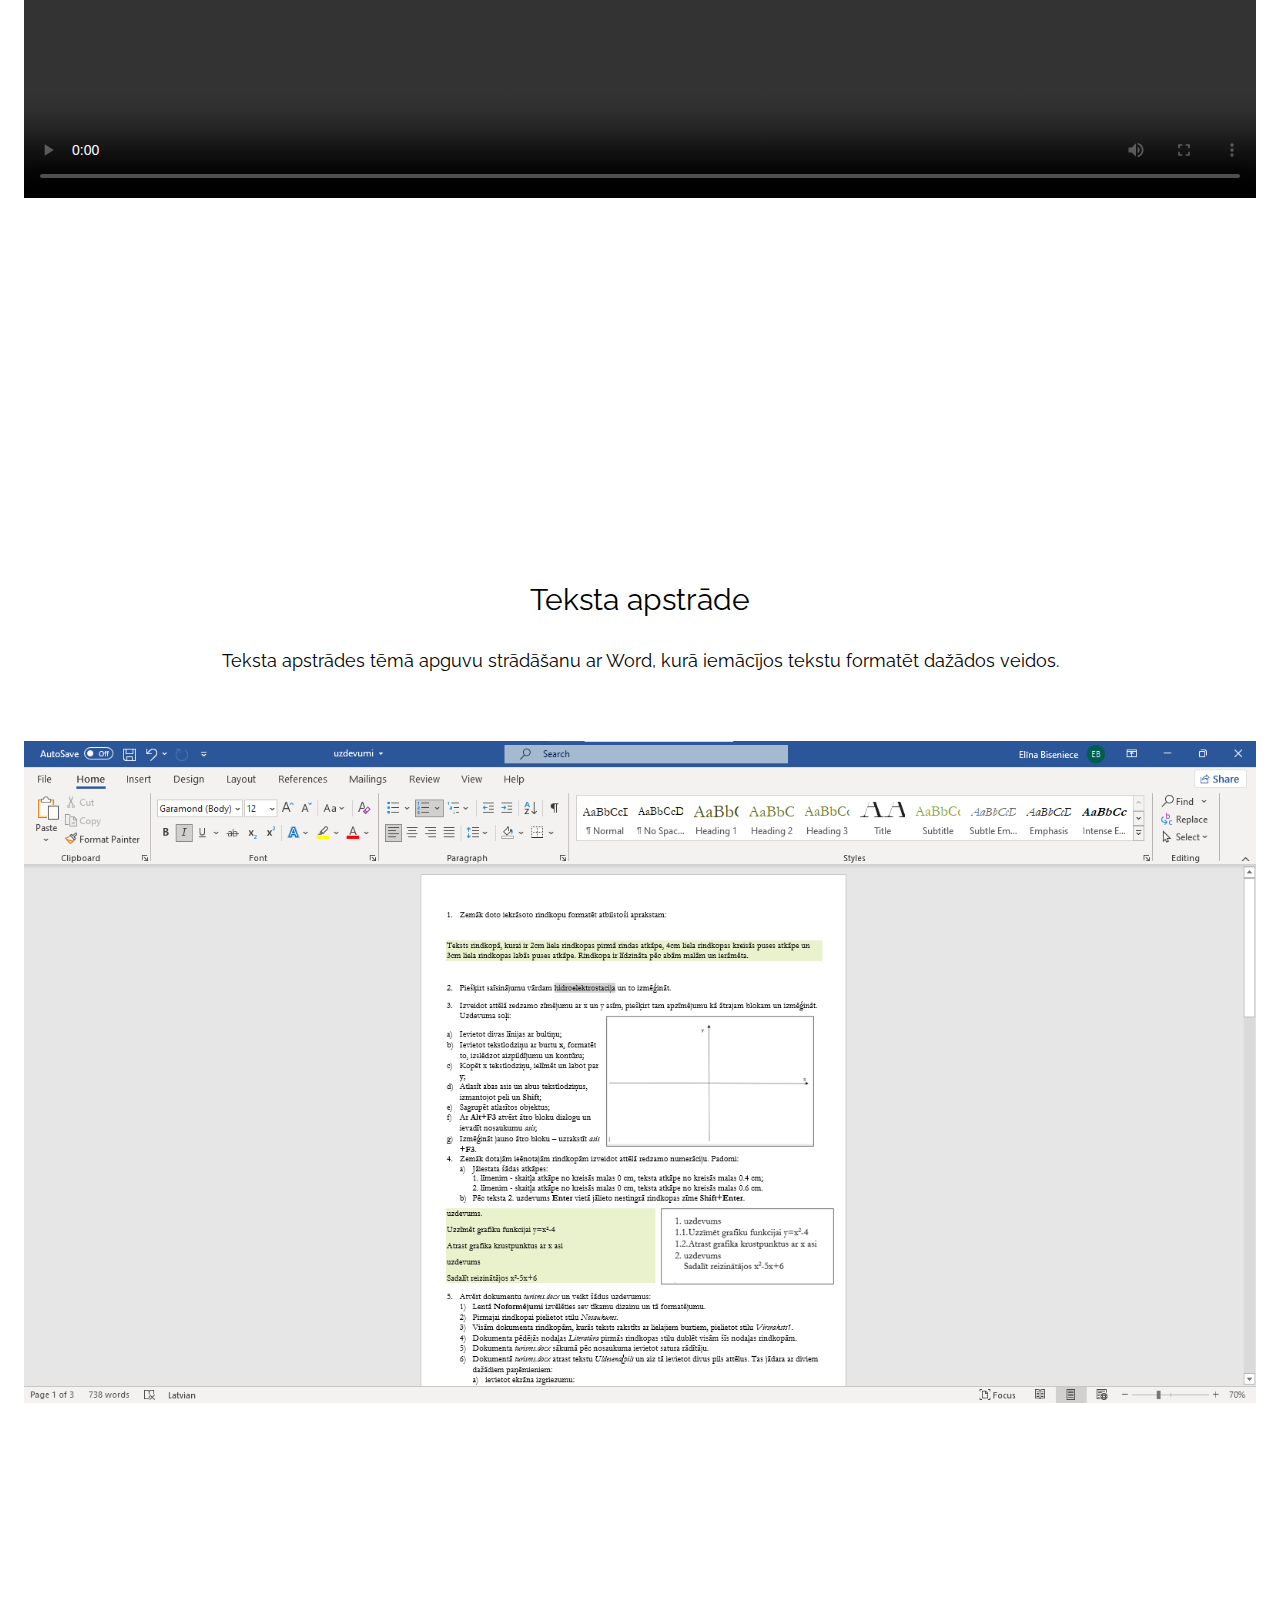
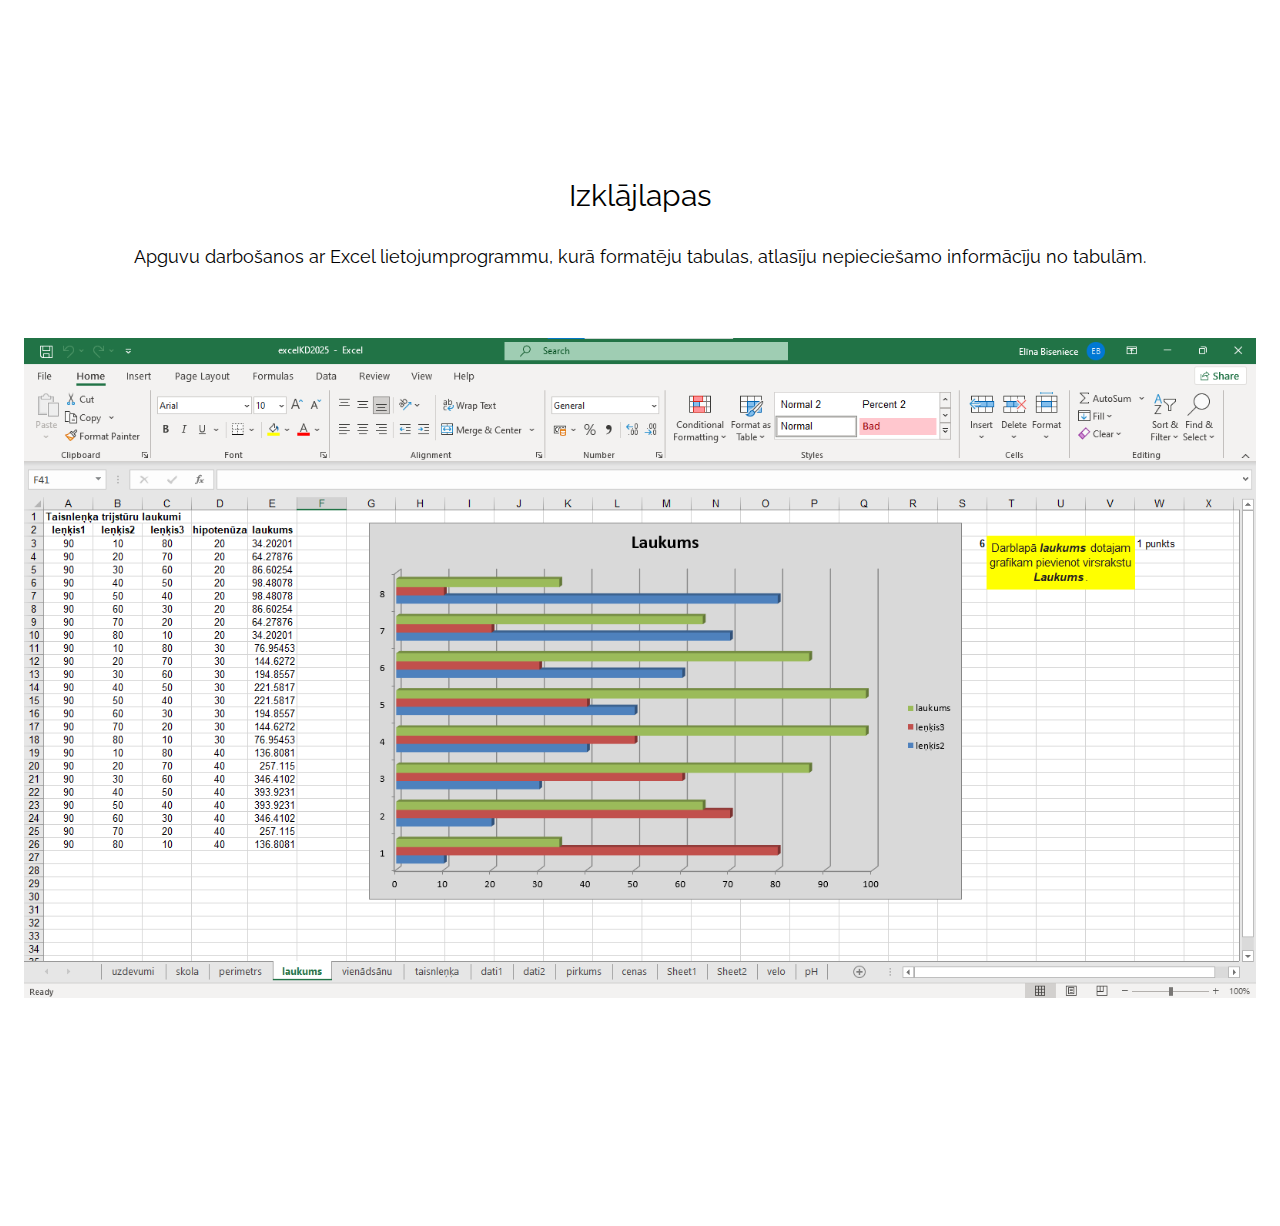
==== commit d5c1f885: "Update index.html" ====
--- a/index.html
+++ b/index.html
@@ -34,14 +34,14 @@
   </div>
 </div> 
 <!-- Sidebar on small screens when clicking the menu icon -->
-<div class="w3-sidebar w3-bar-block w3-black w3-card w3-animate-left w3-hide-medium w3-hide-large" style="display:none" id="mySidebar">
+<nav class="w3-sidebar w3-bar-block w3-black w3-card w3-animate-left w3-hide-medium w3-hide-large" style="display:none" id="mySidebar">
   <a href="#rastrgrafika" onclick="w3_close()" class="w3-bar-item w3-button">Attēlu apstrāde</a>
   <a href="#skaldne" onclick="w3_close()" class="w3-bar-item w3-button">3D modelēšana</a>
   <a href="#video" onclick="w3_close()" class="w3-bar-item w3-button">Video</a>
   <a href="#word" onclick="w3_close()" class="w3-bar-item w3-button">Teksta apstrāde</a>
   <a href="#izklajlapas" onclick="w3_close()" class="w3-bar-item w3-button">Izklājlapas</a>
   <a href="otrais.html#individuala" onclick="w3_close()" class="w3-bar-item w3-button">Individuālā tēma</a>
-</div>
+</nav>
 <!-- Header with full-height image -->
 <header class="bgimg-1 w3-display-container w3-grayscale-min" id="sakums">
   <div class="w3-display-left w3-text-white" style="padding:48px">
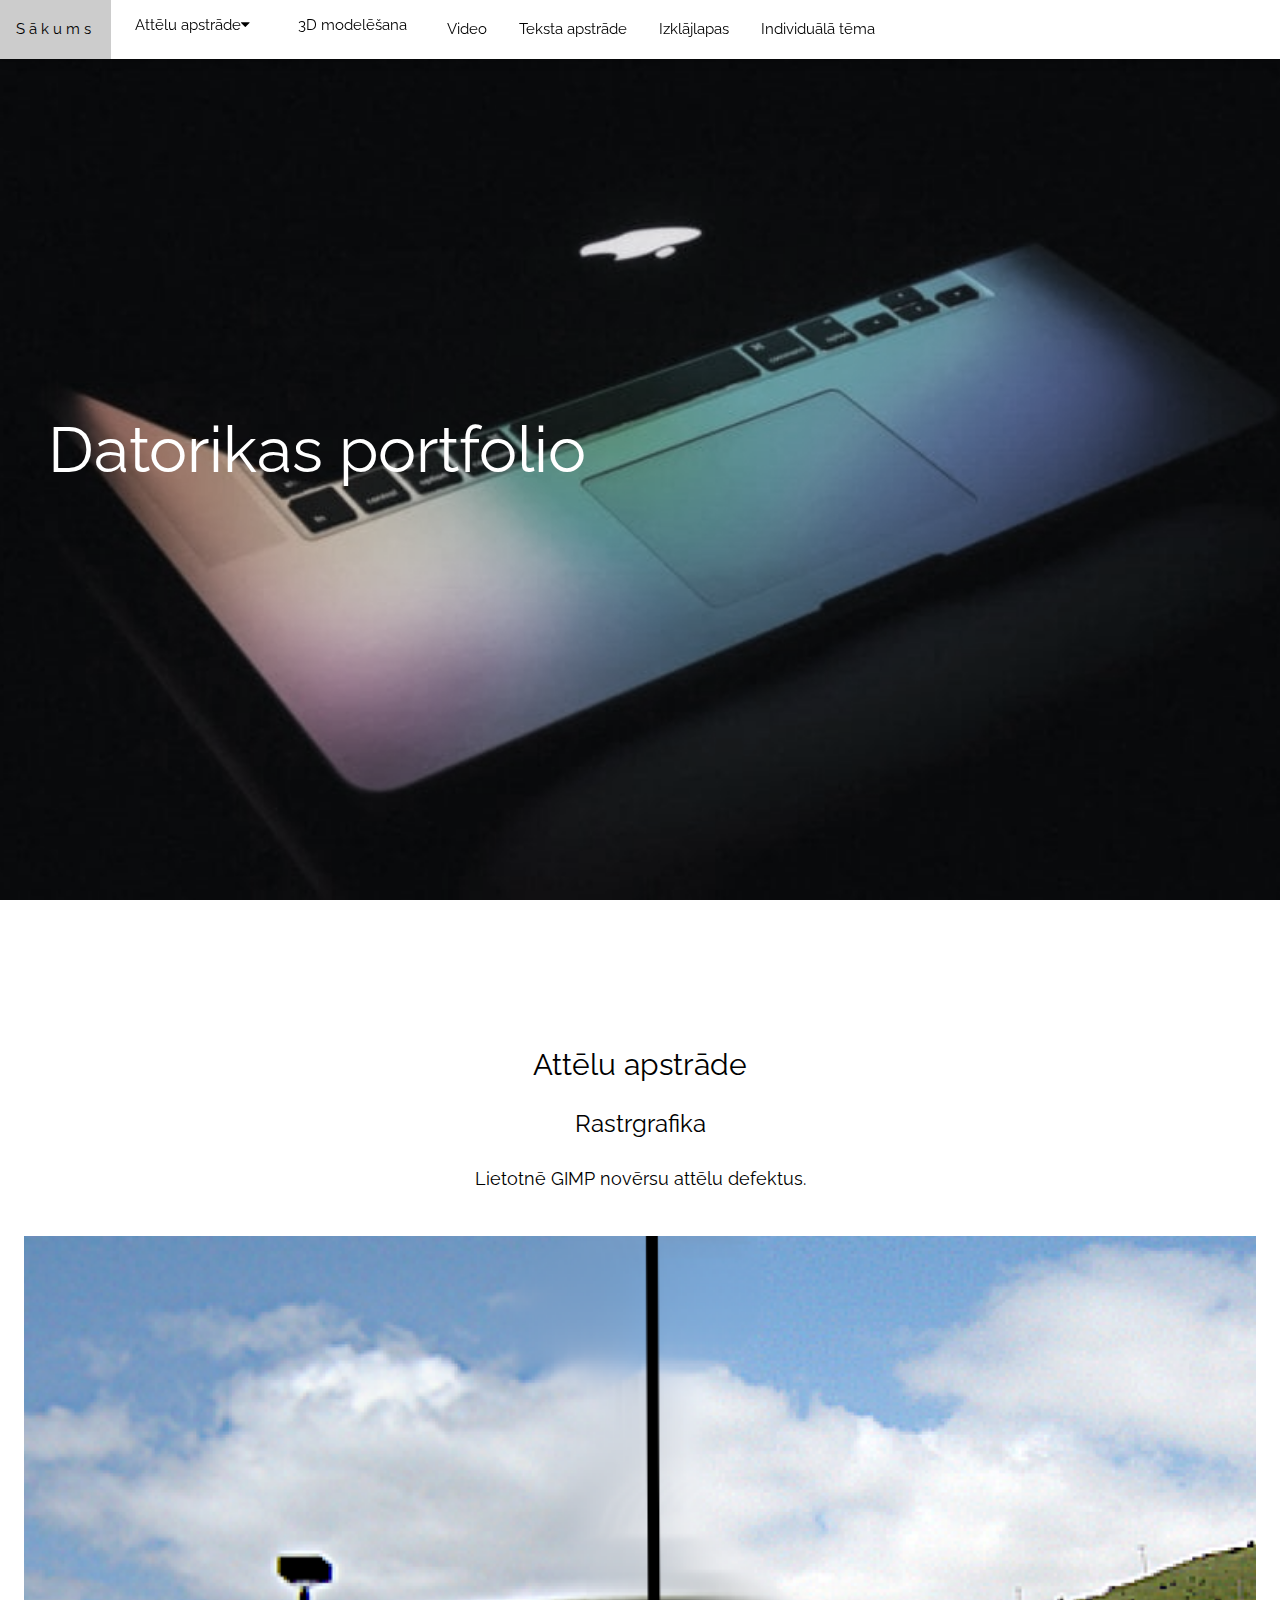
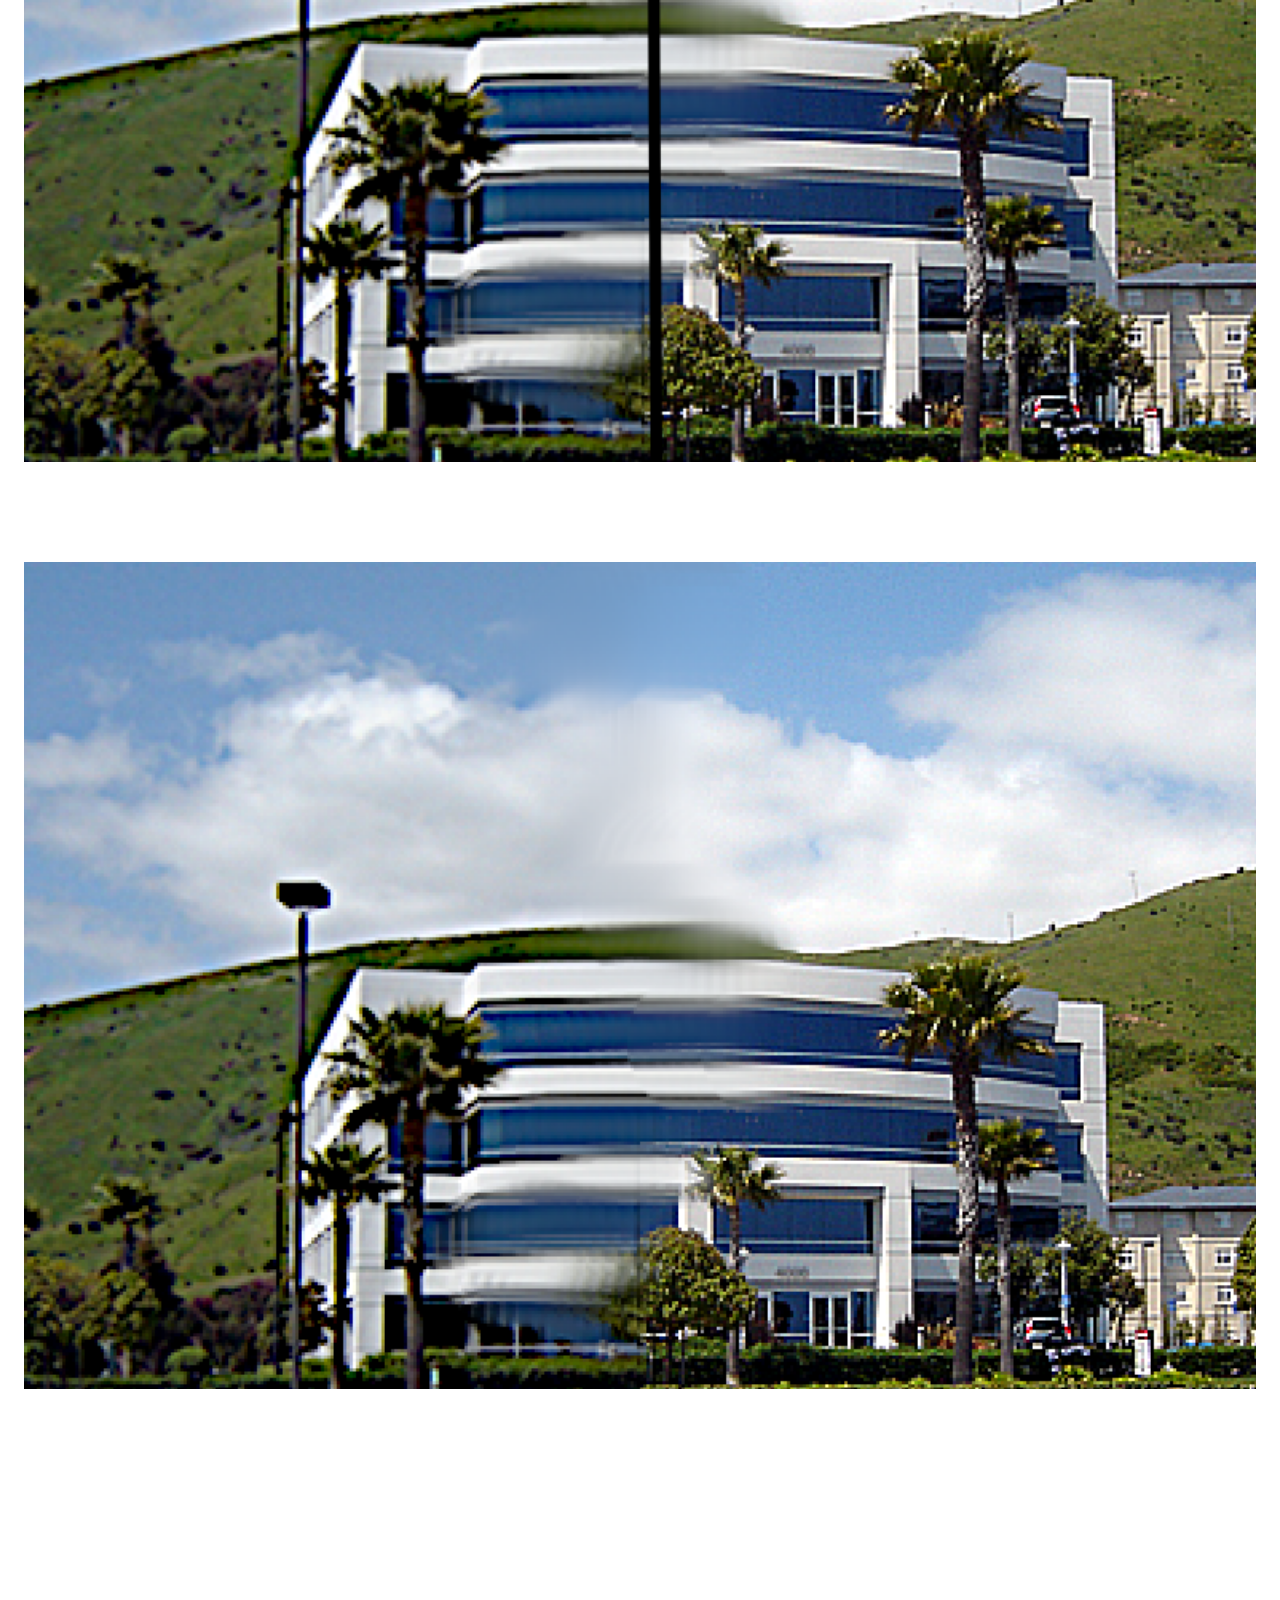
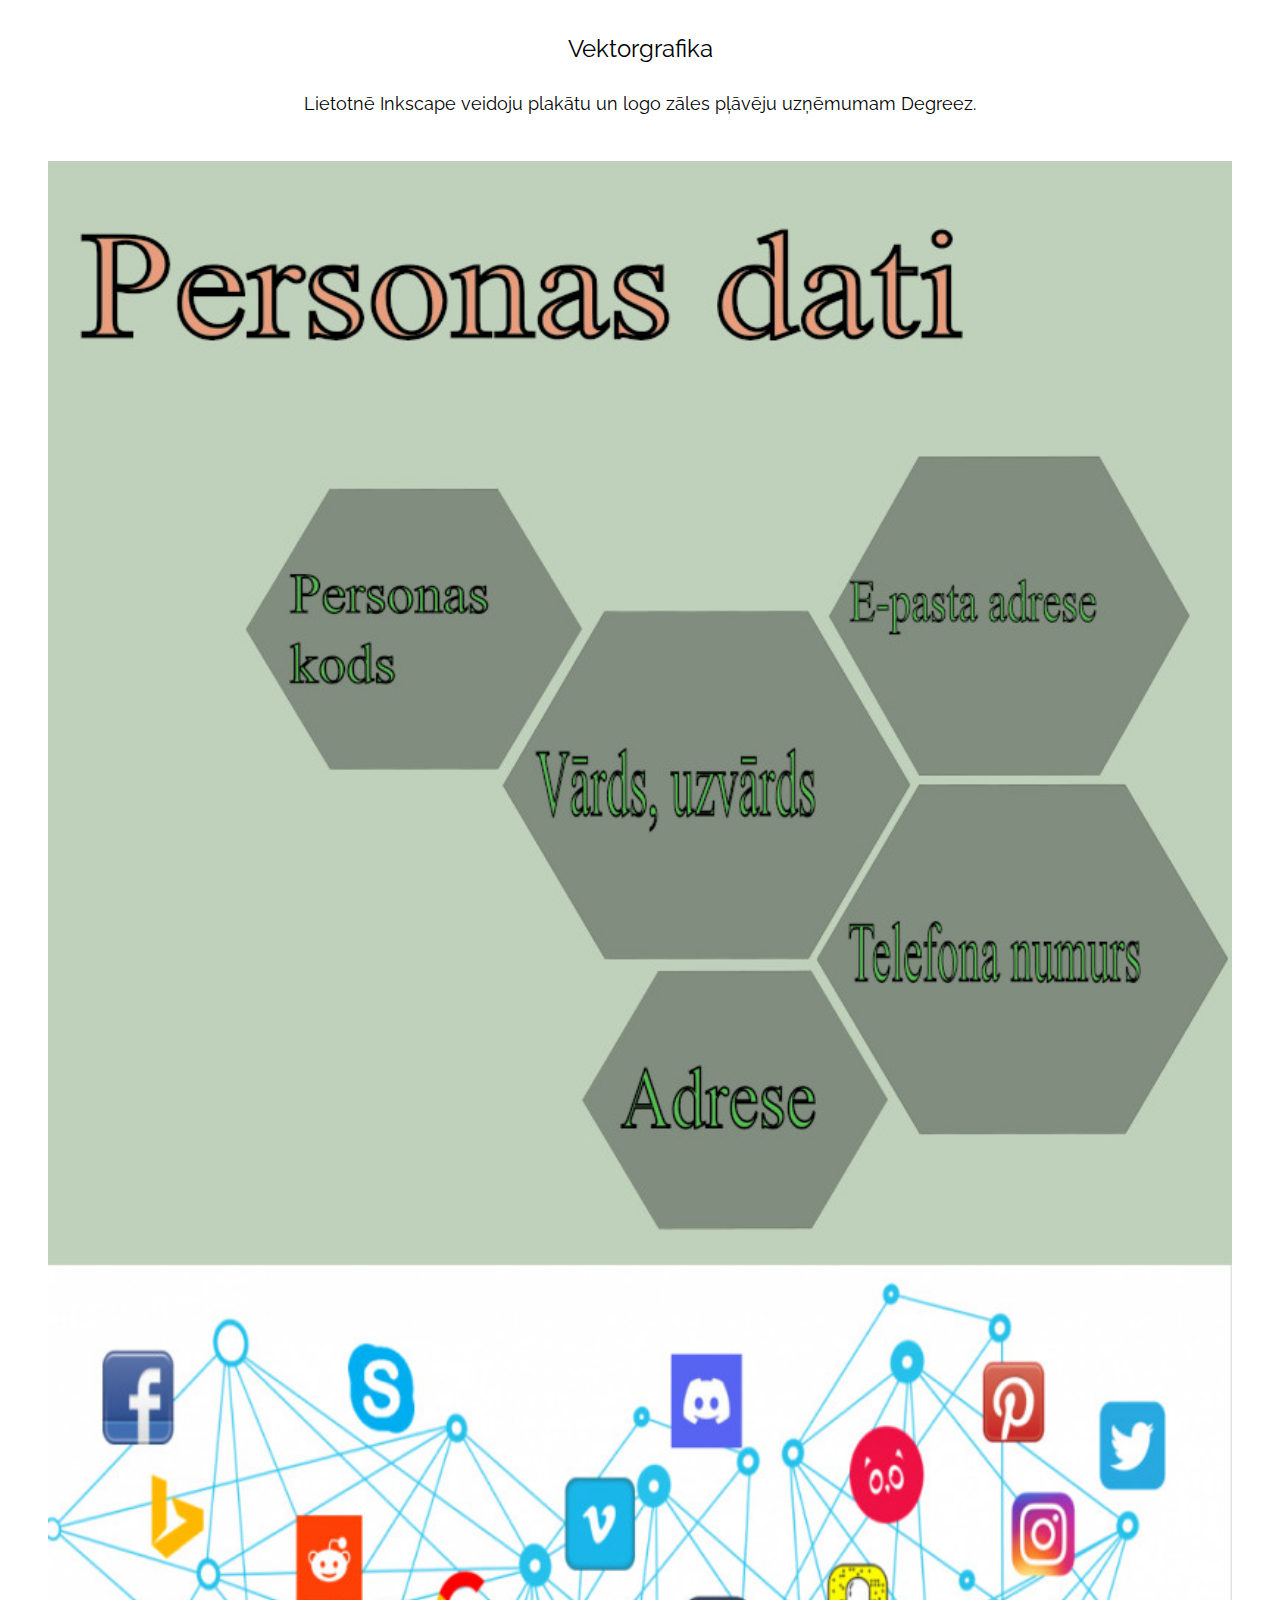
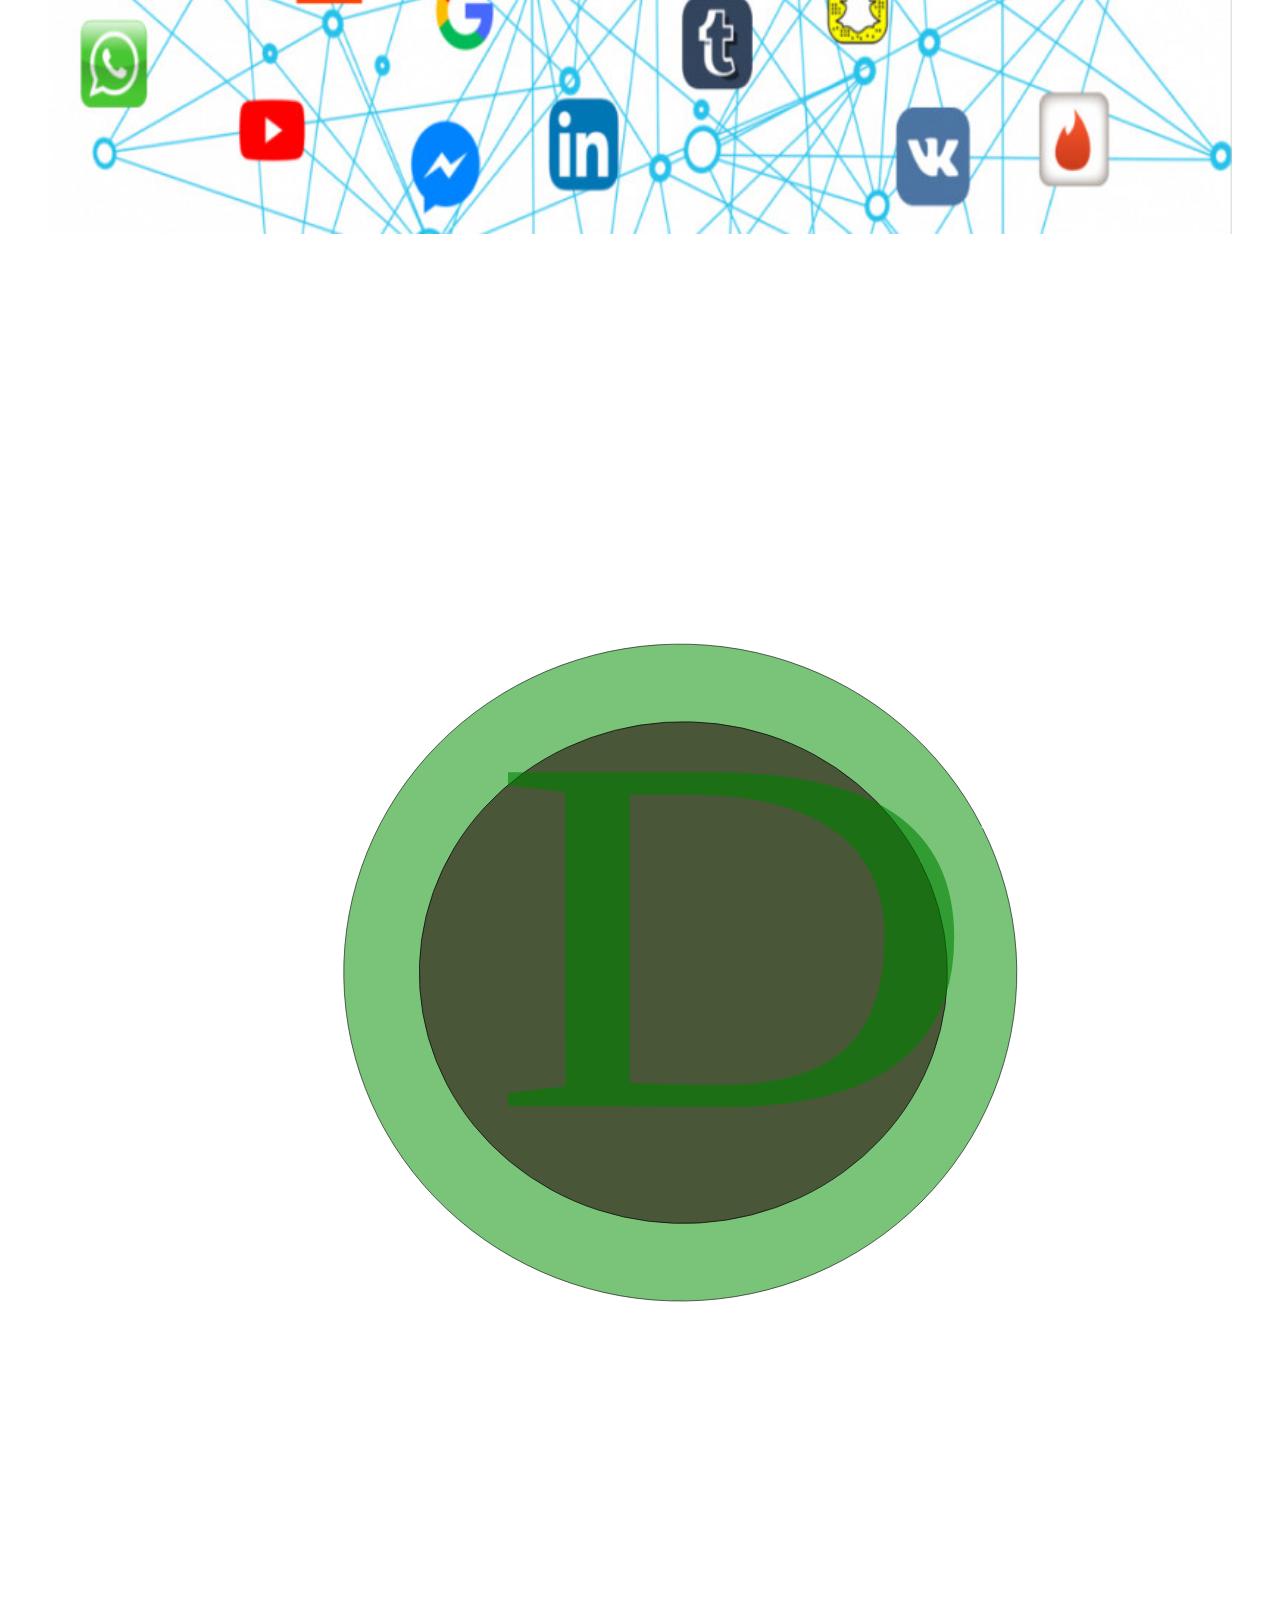
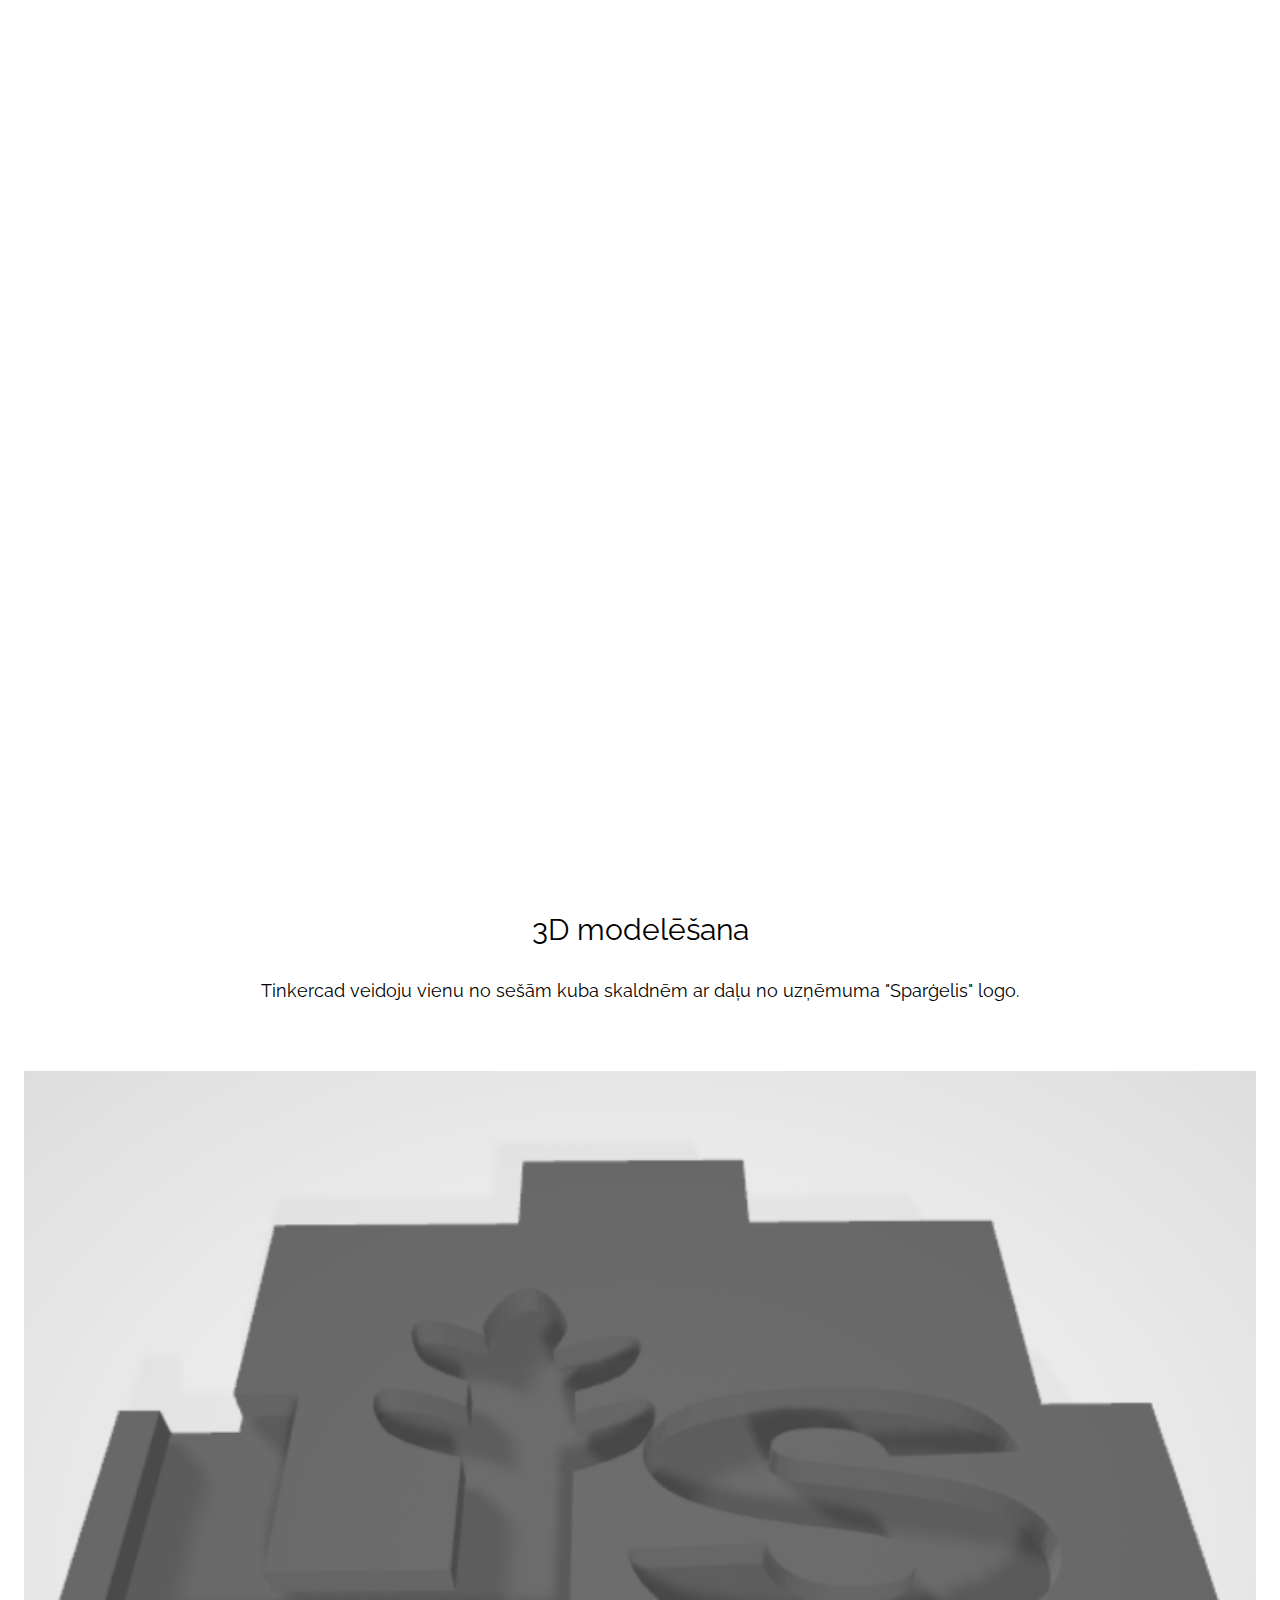
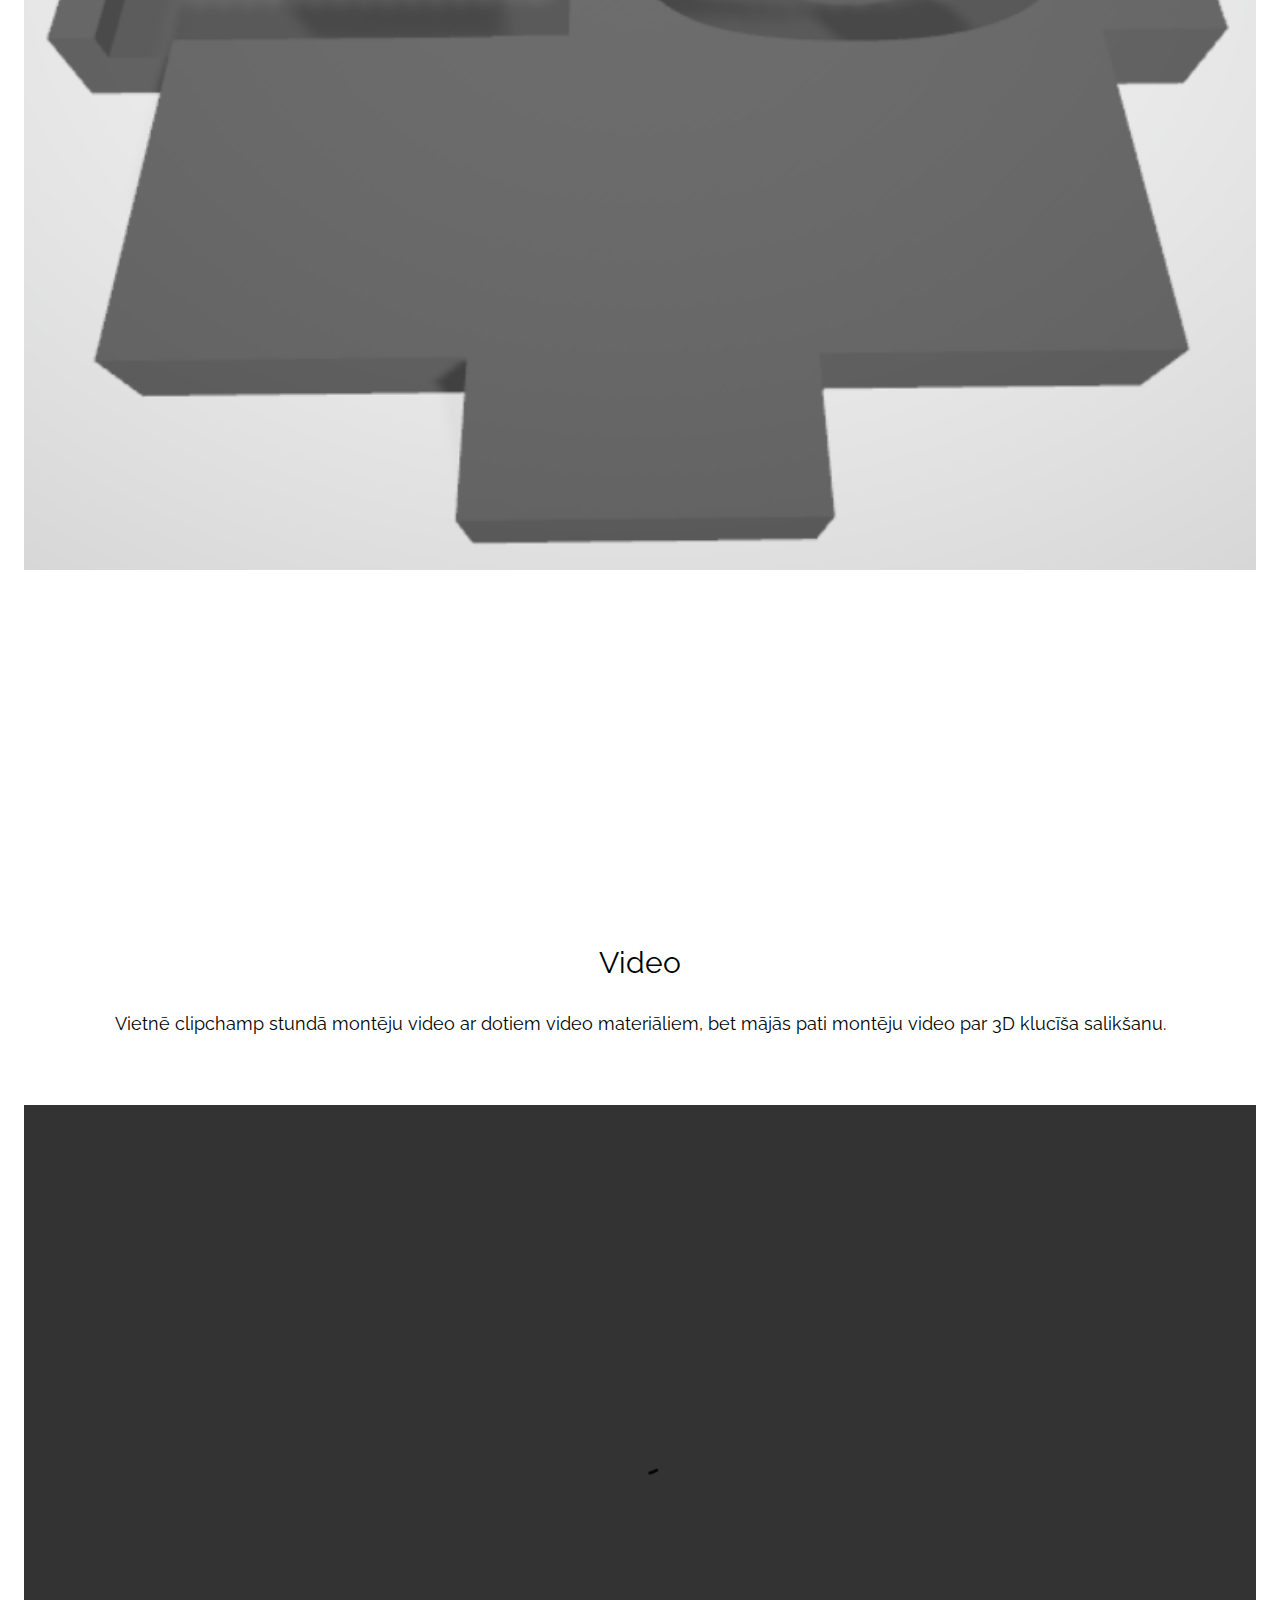
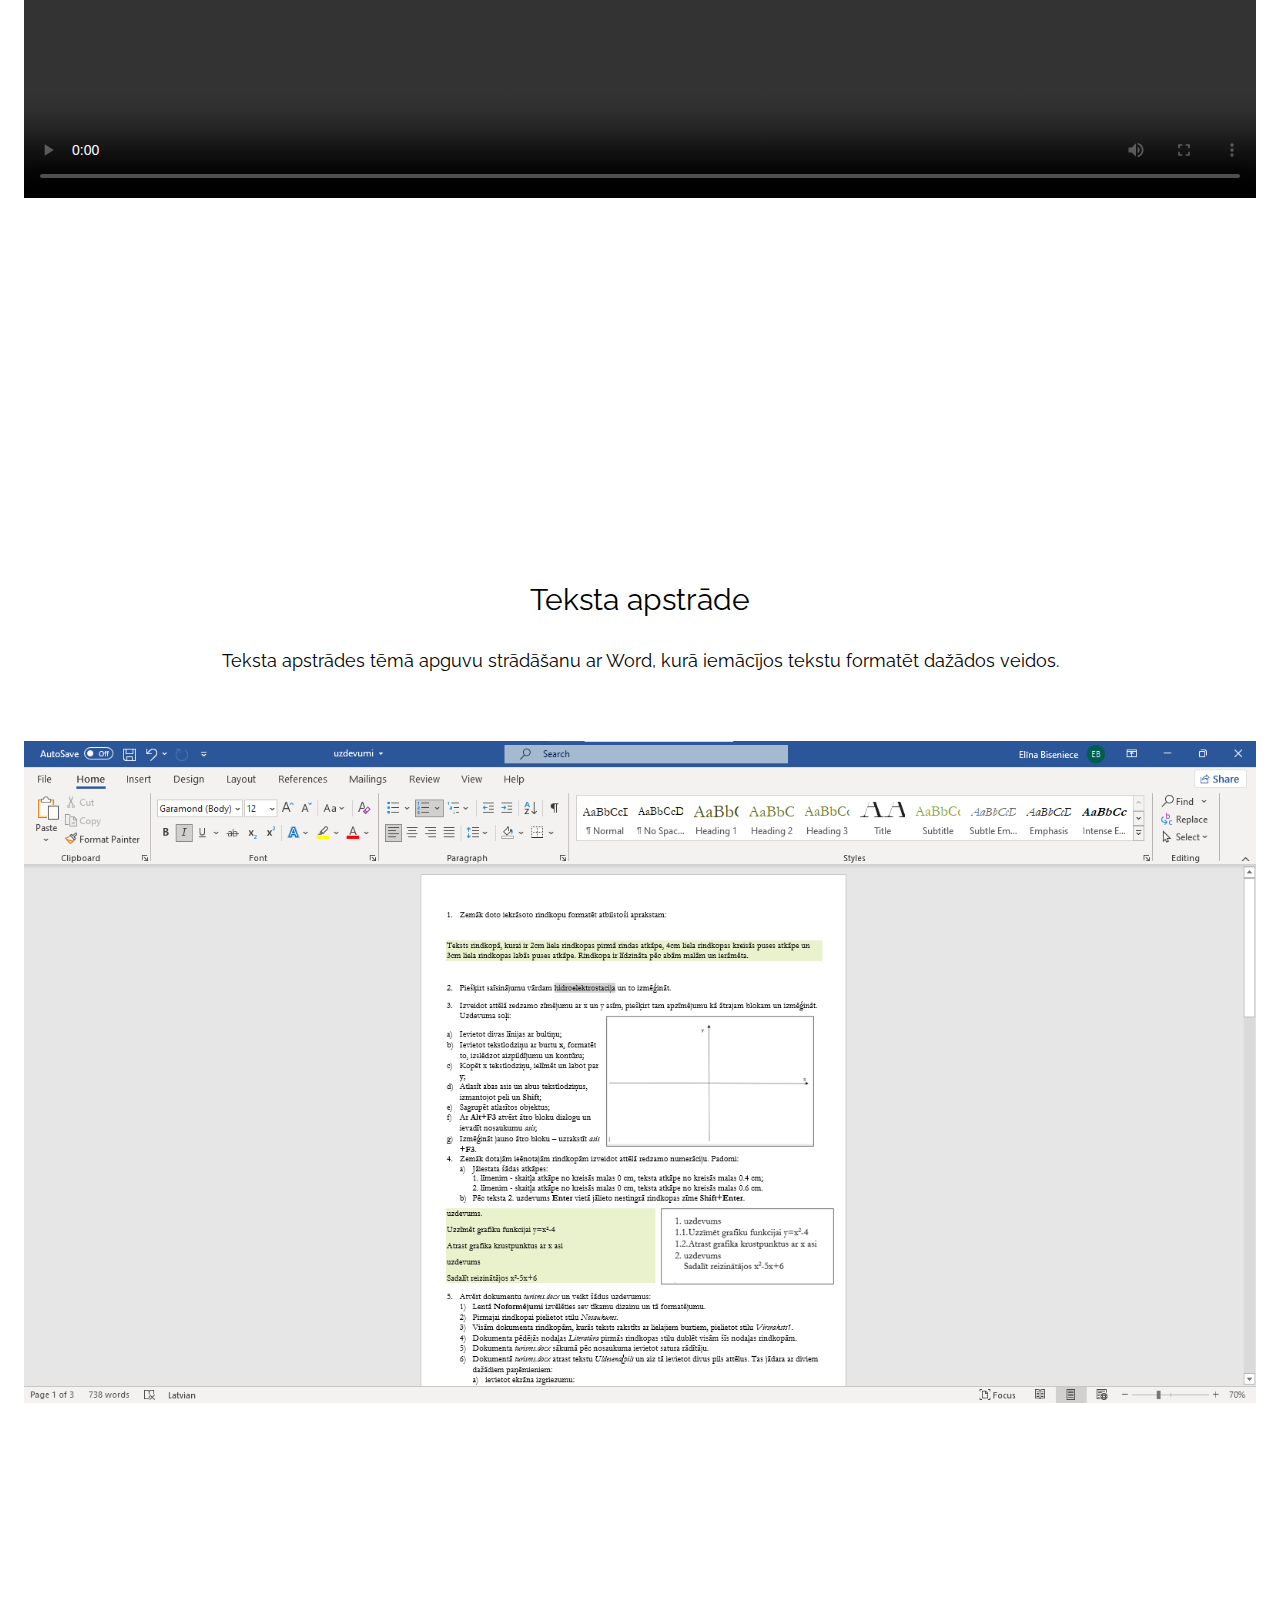
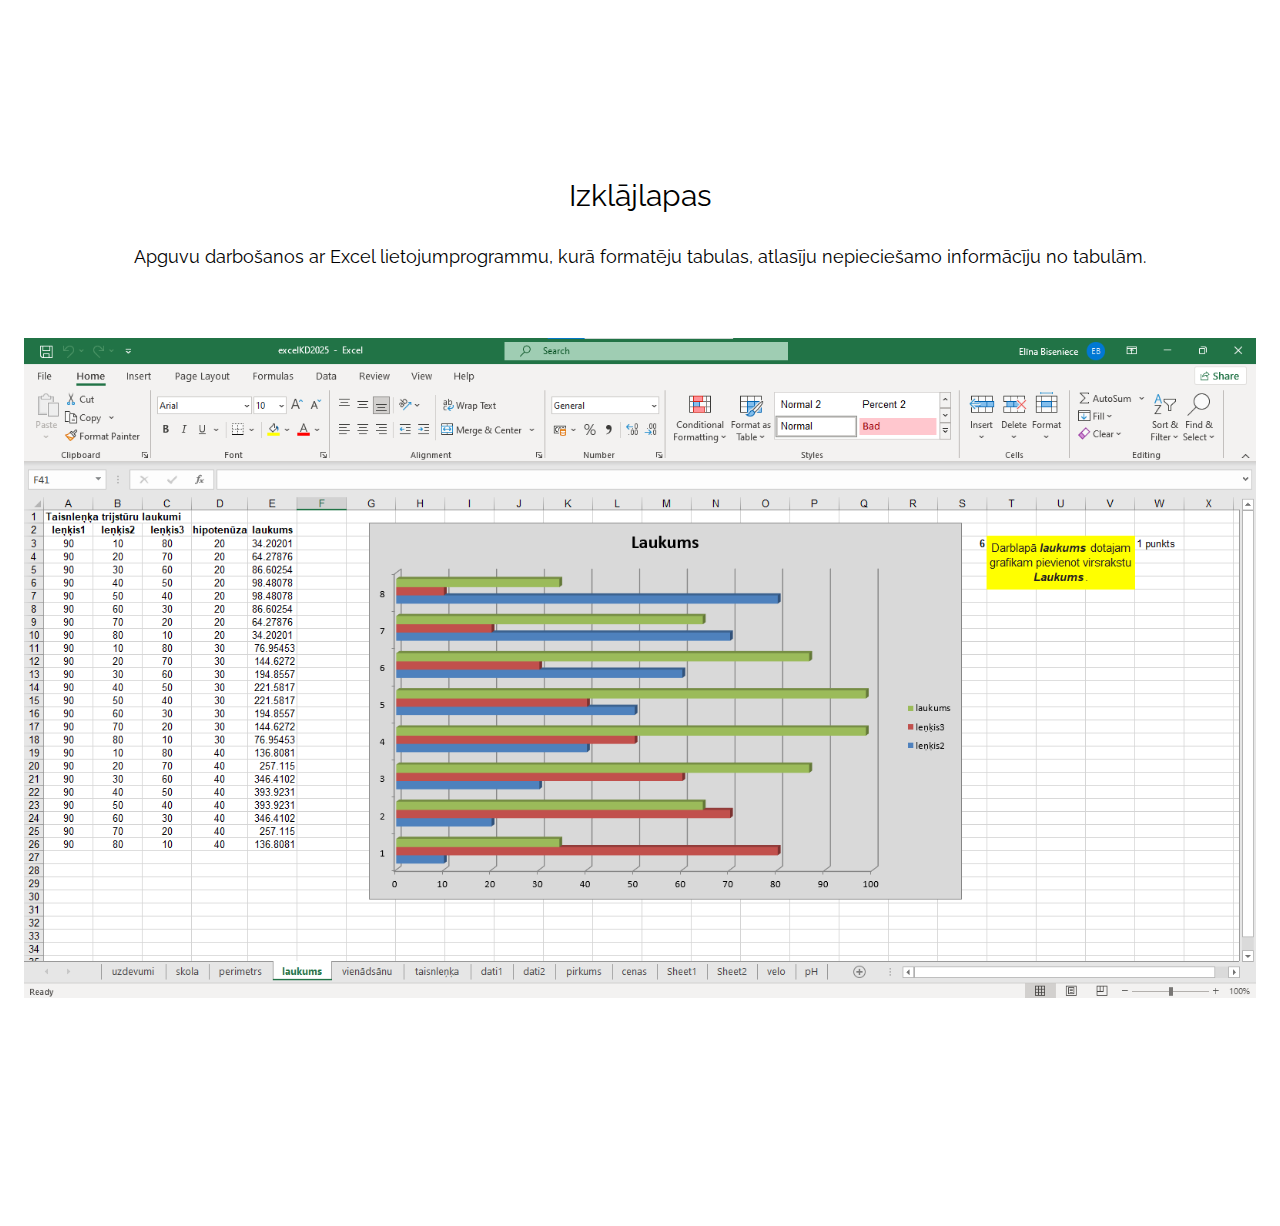
==== commit 231afb0e: "Update index.html" ====
--- a/index.html
+++ b/index.html
@@ -26,7 +26,7 @@
         <a href="#vektorgrafika" class="w3-bar-item w3-button">Vektorgrafika</a>
 </div>
 </div>
-      <a href="#skaldne" class="w3-bar-item w3-button"><i></i>3D modelēšana</a>
+      <a href="#skaldne" class="w3-bar-item w3-button w3-padding-large w3-hide-small">3D modelēšana</a>
       <a href="#video" class="w3-bar-item w3-button"><i></i>Video</a>
       <a href="#word" class="w3-bar-item w3-button"><i></i>Teksta apstrāde</a>
       <a href="#izklajlapas" class="w3-bar-item w3-button"><i></i>Izklājlapas</a>
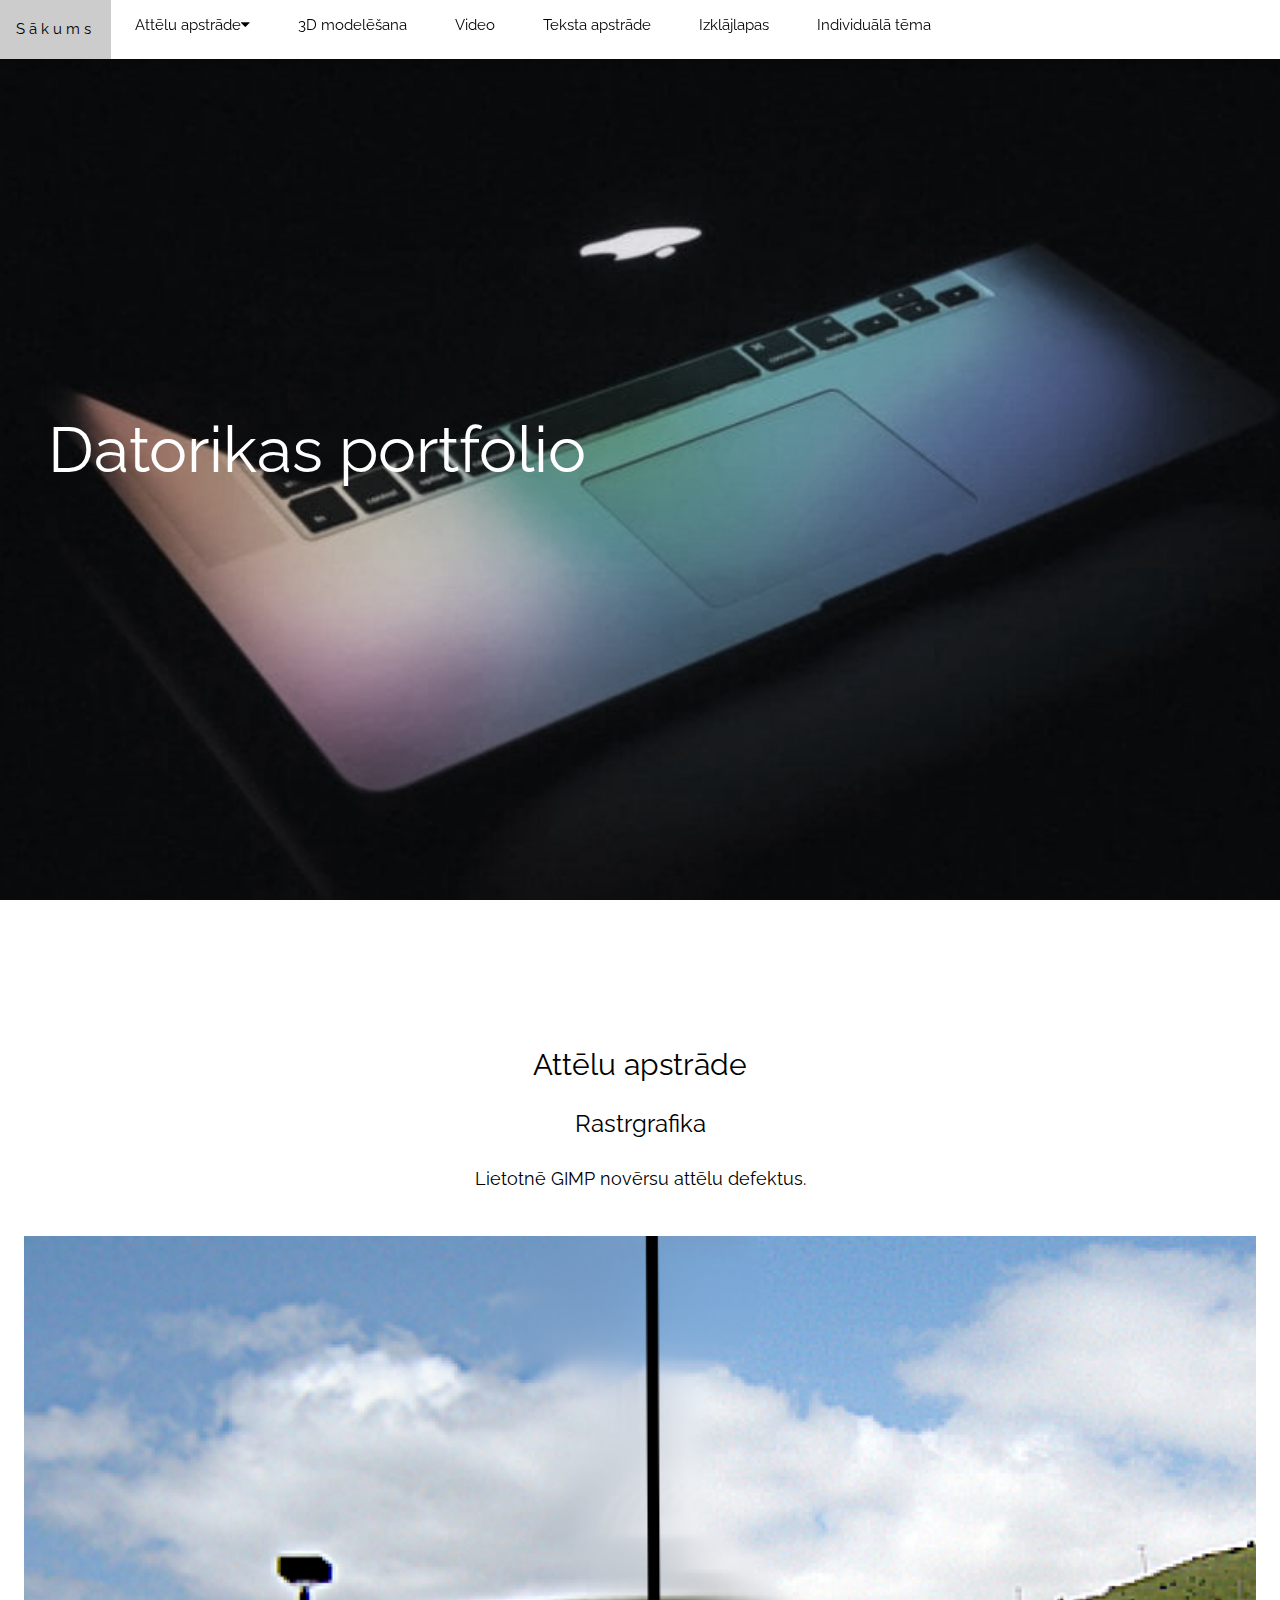
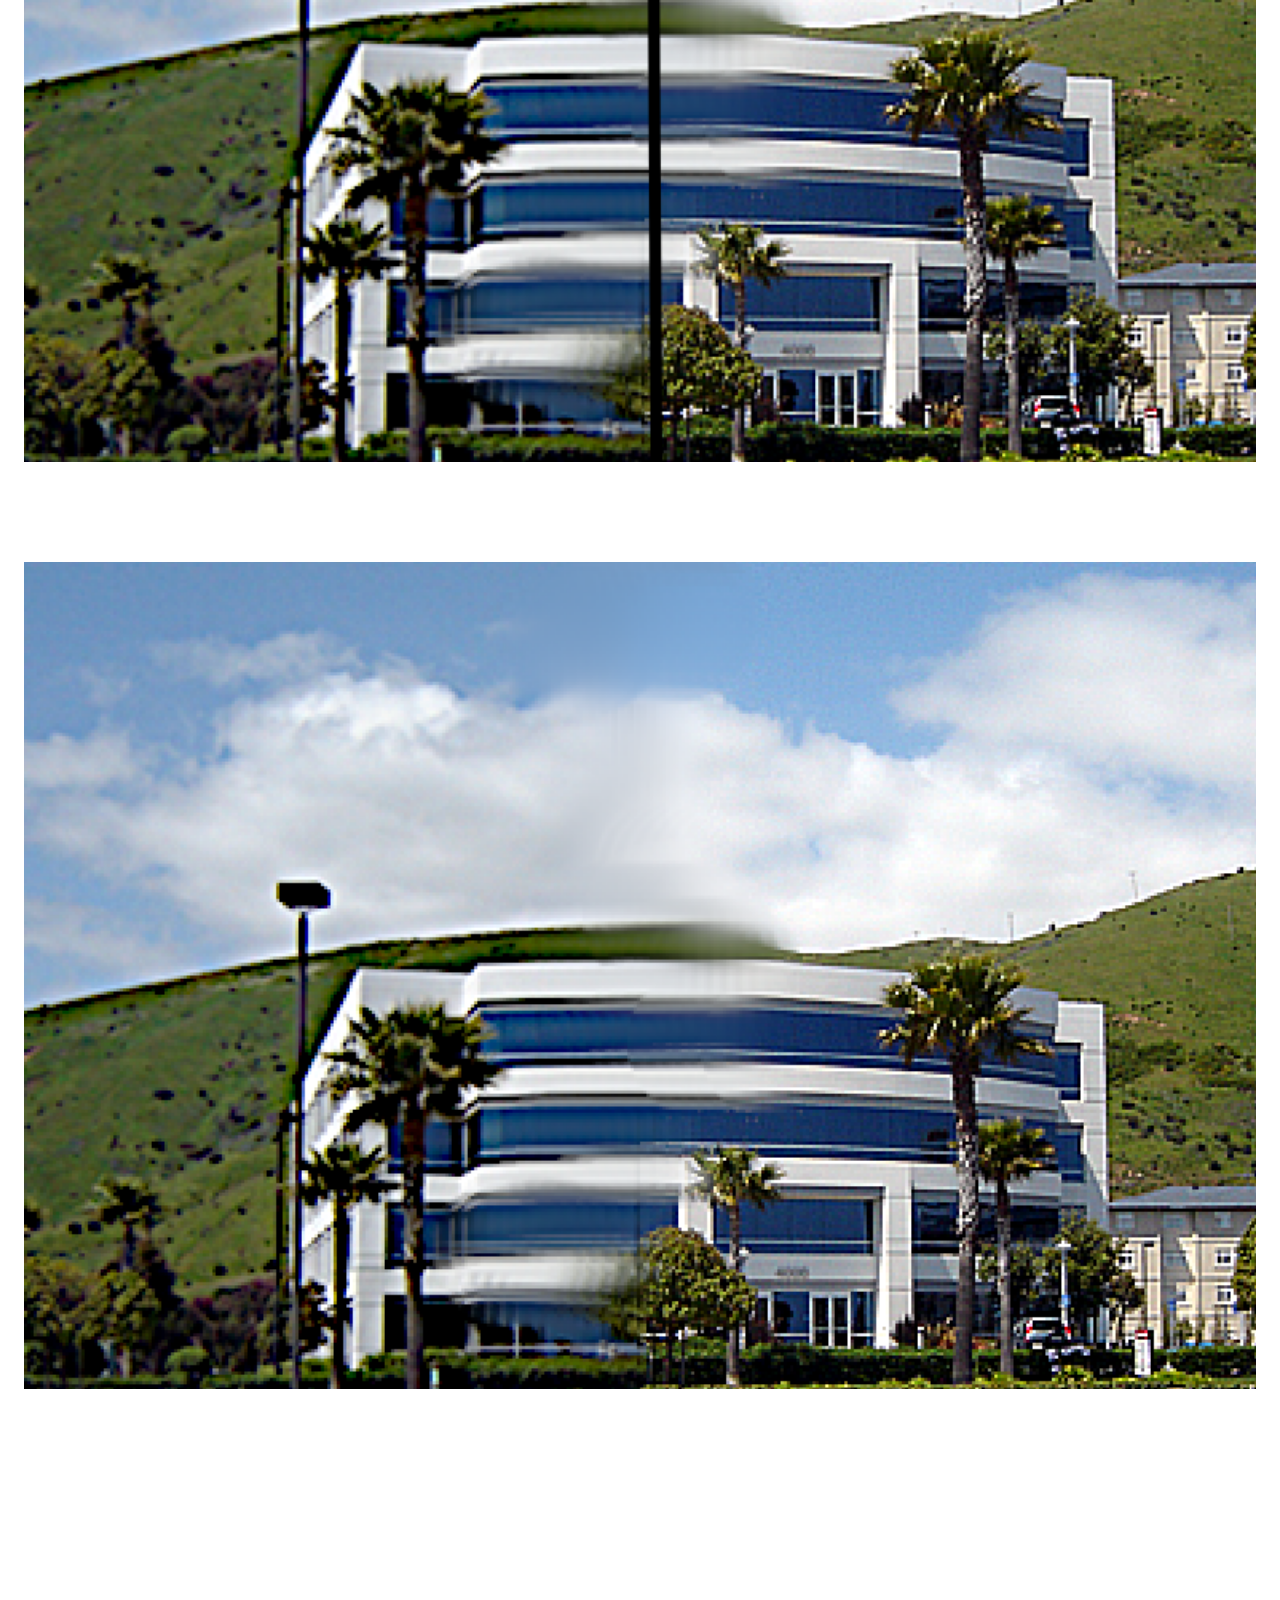
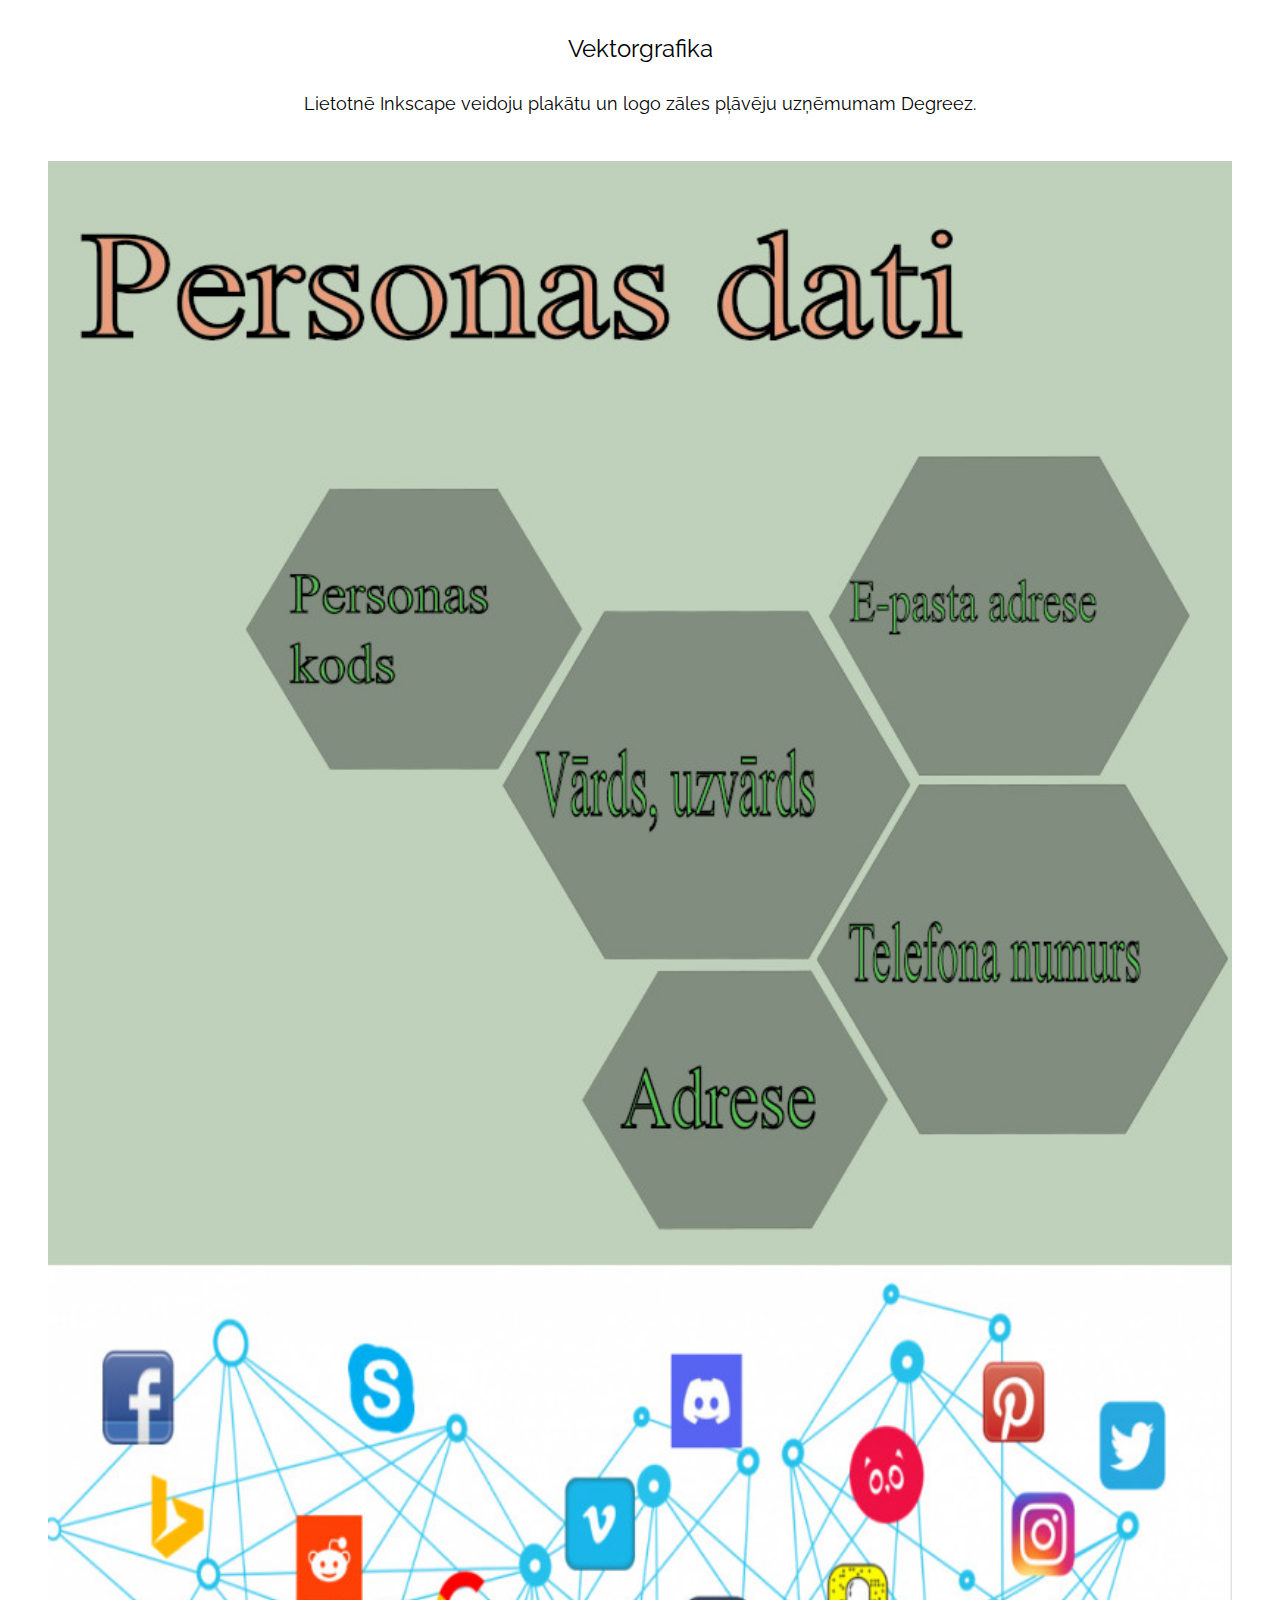
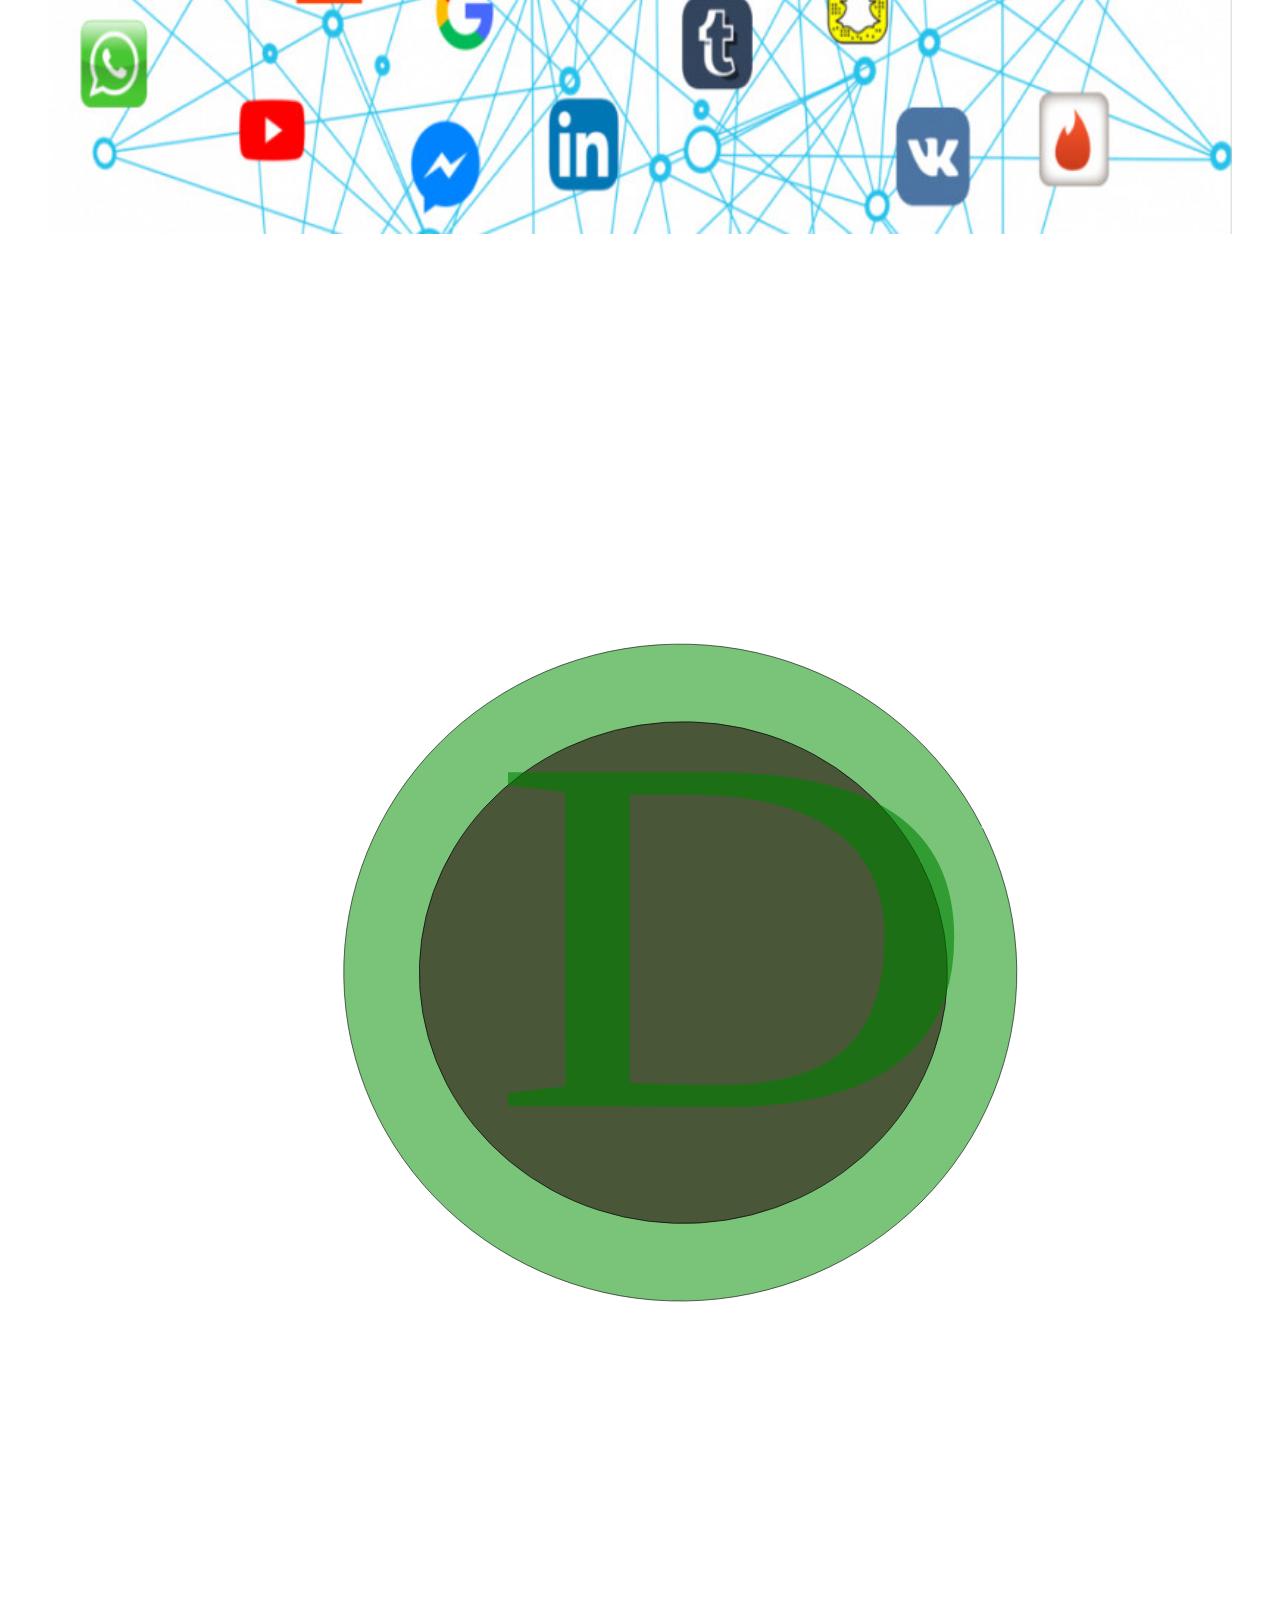
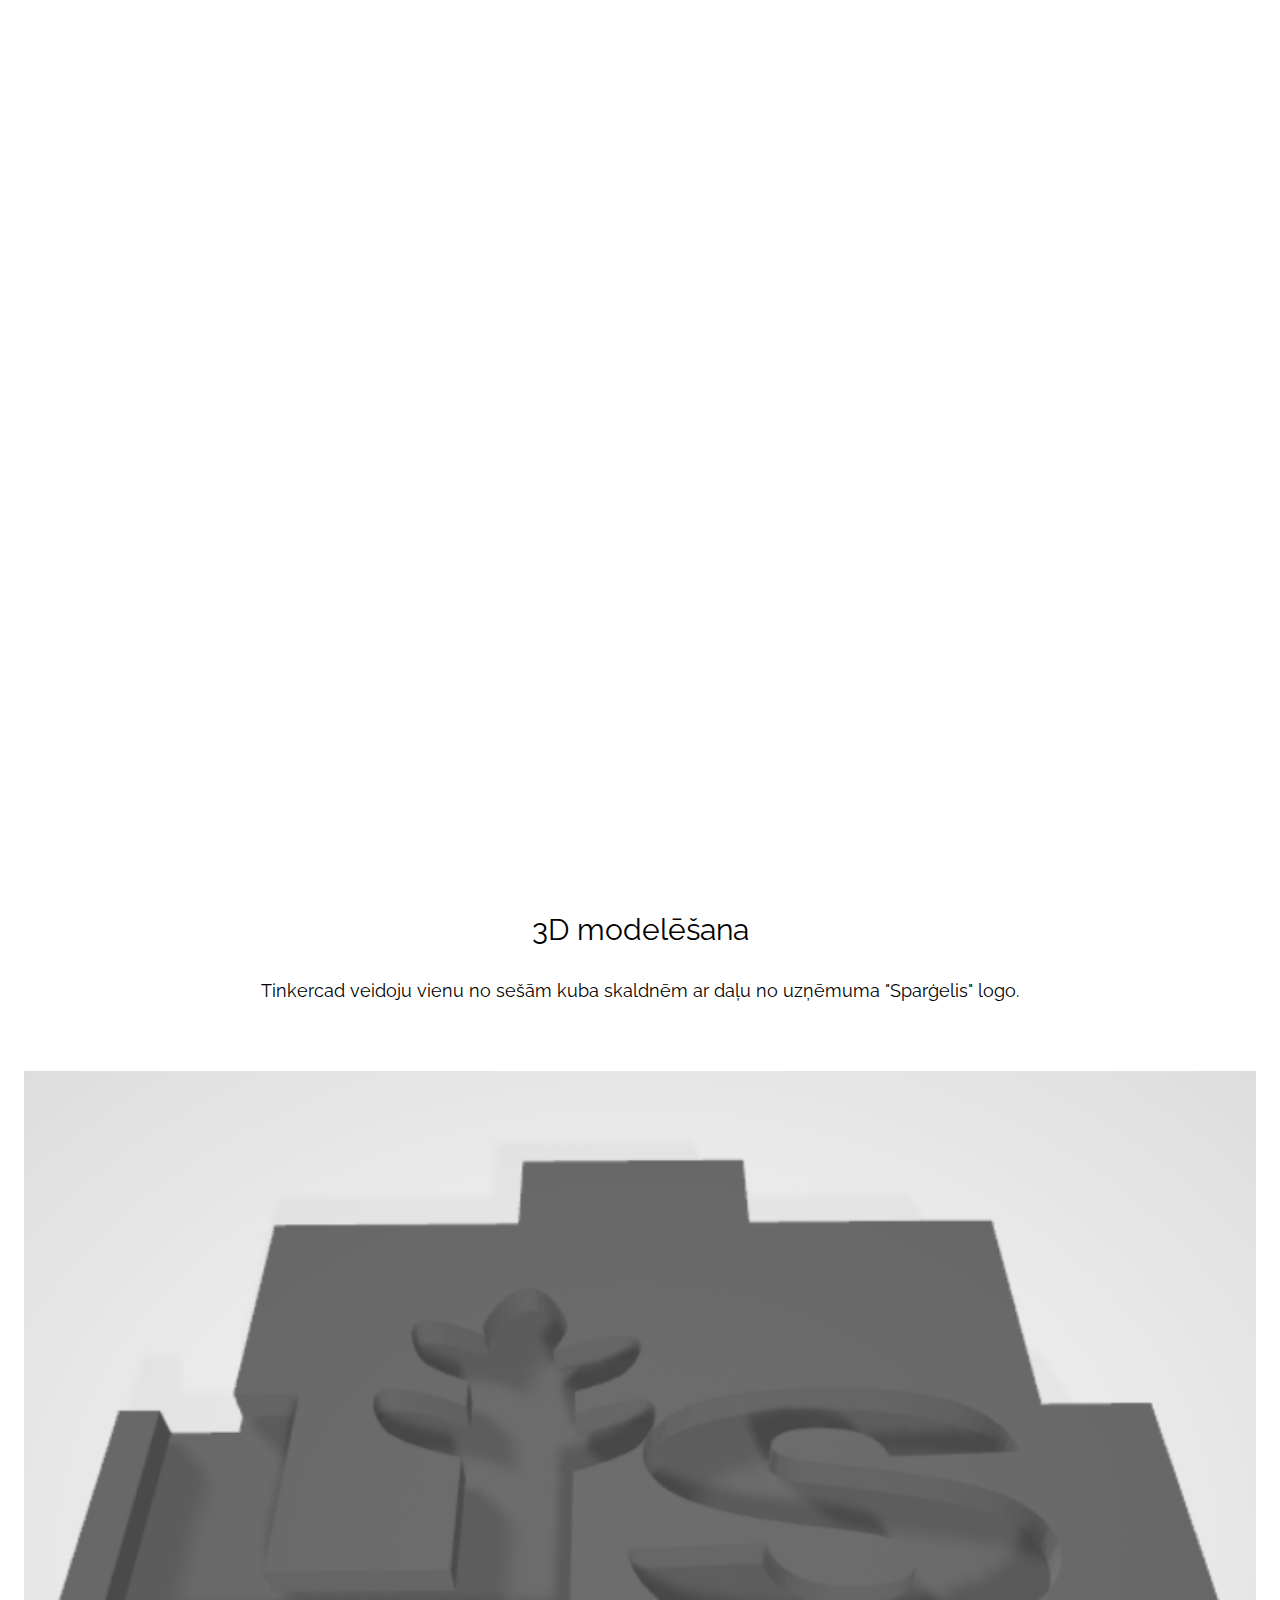
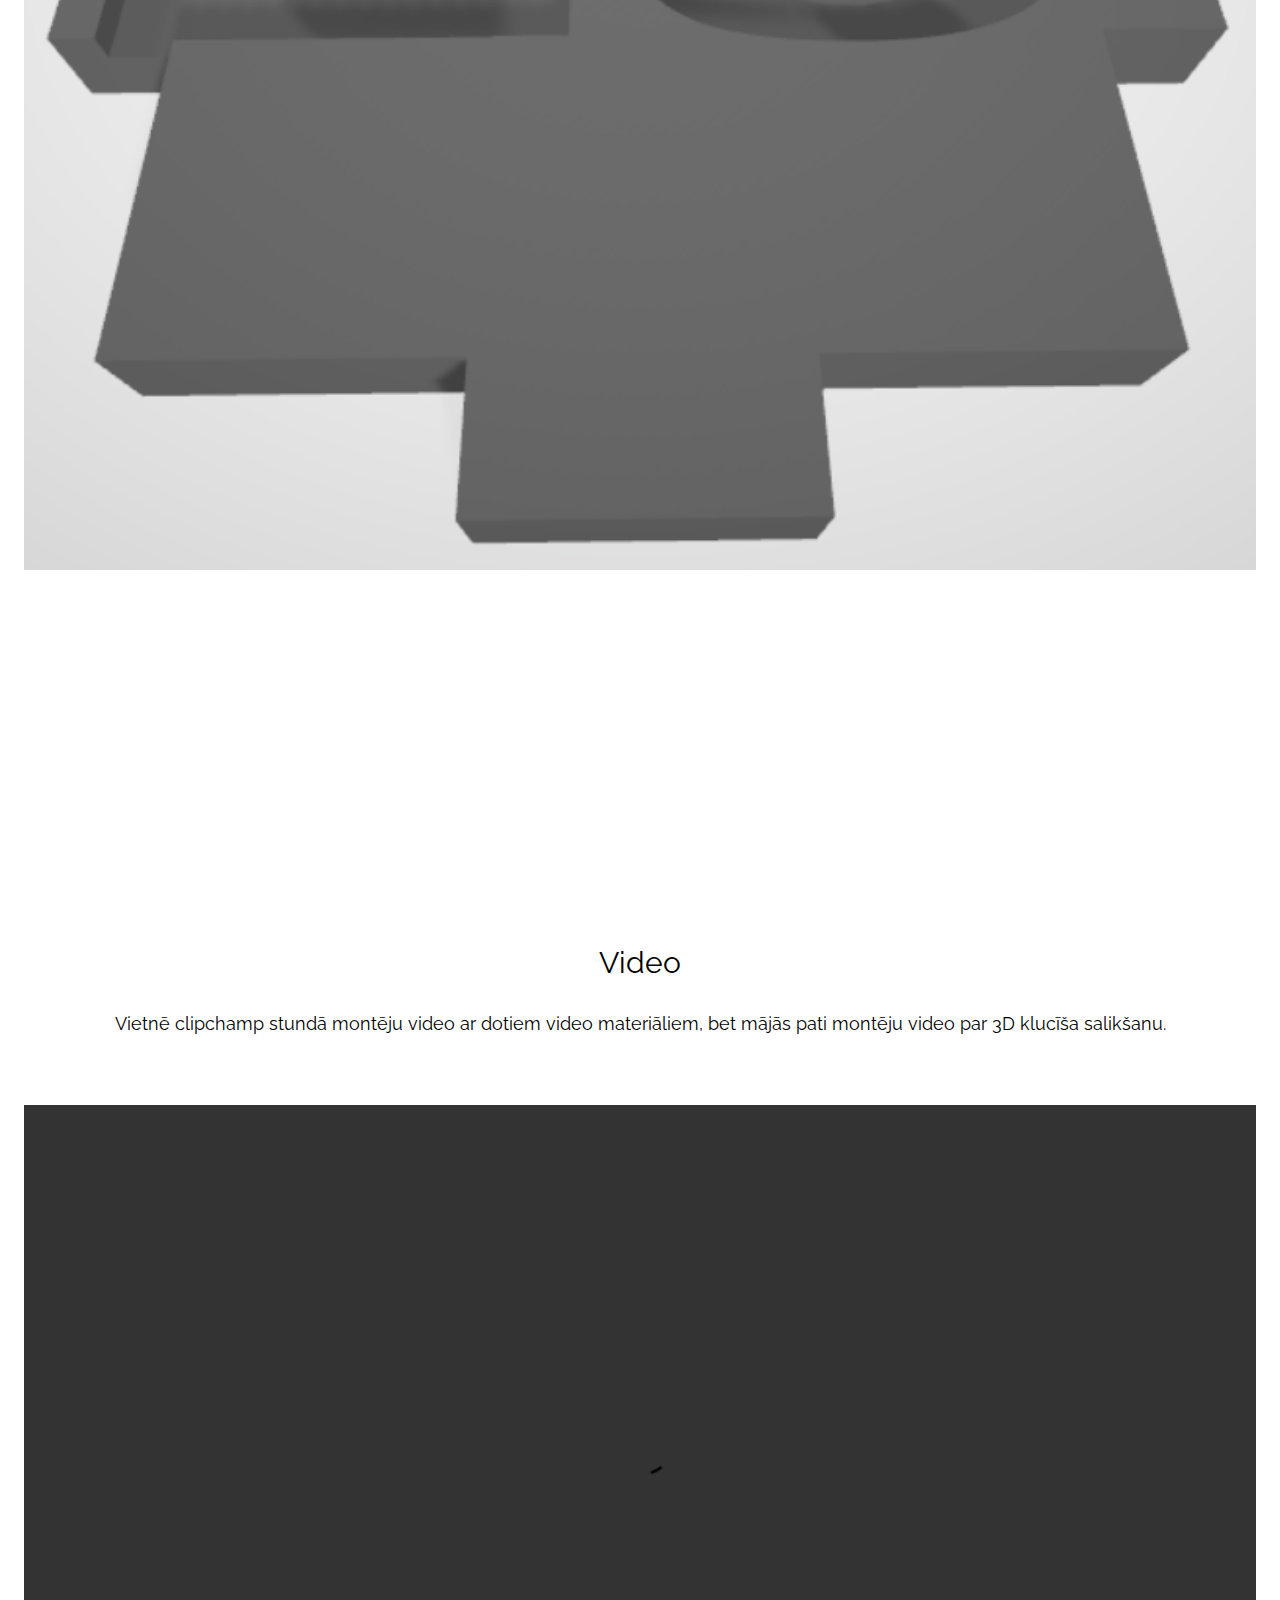
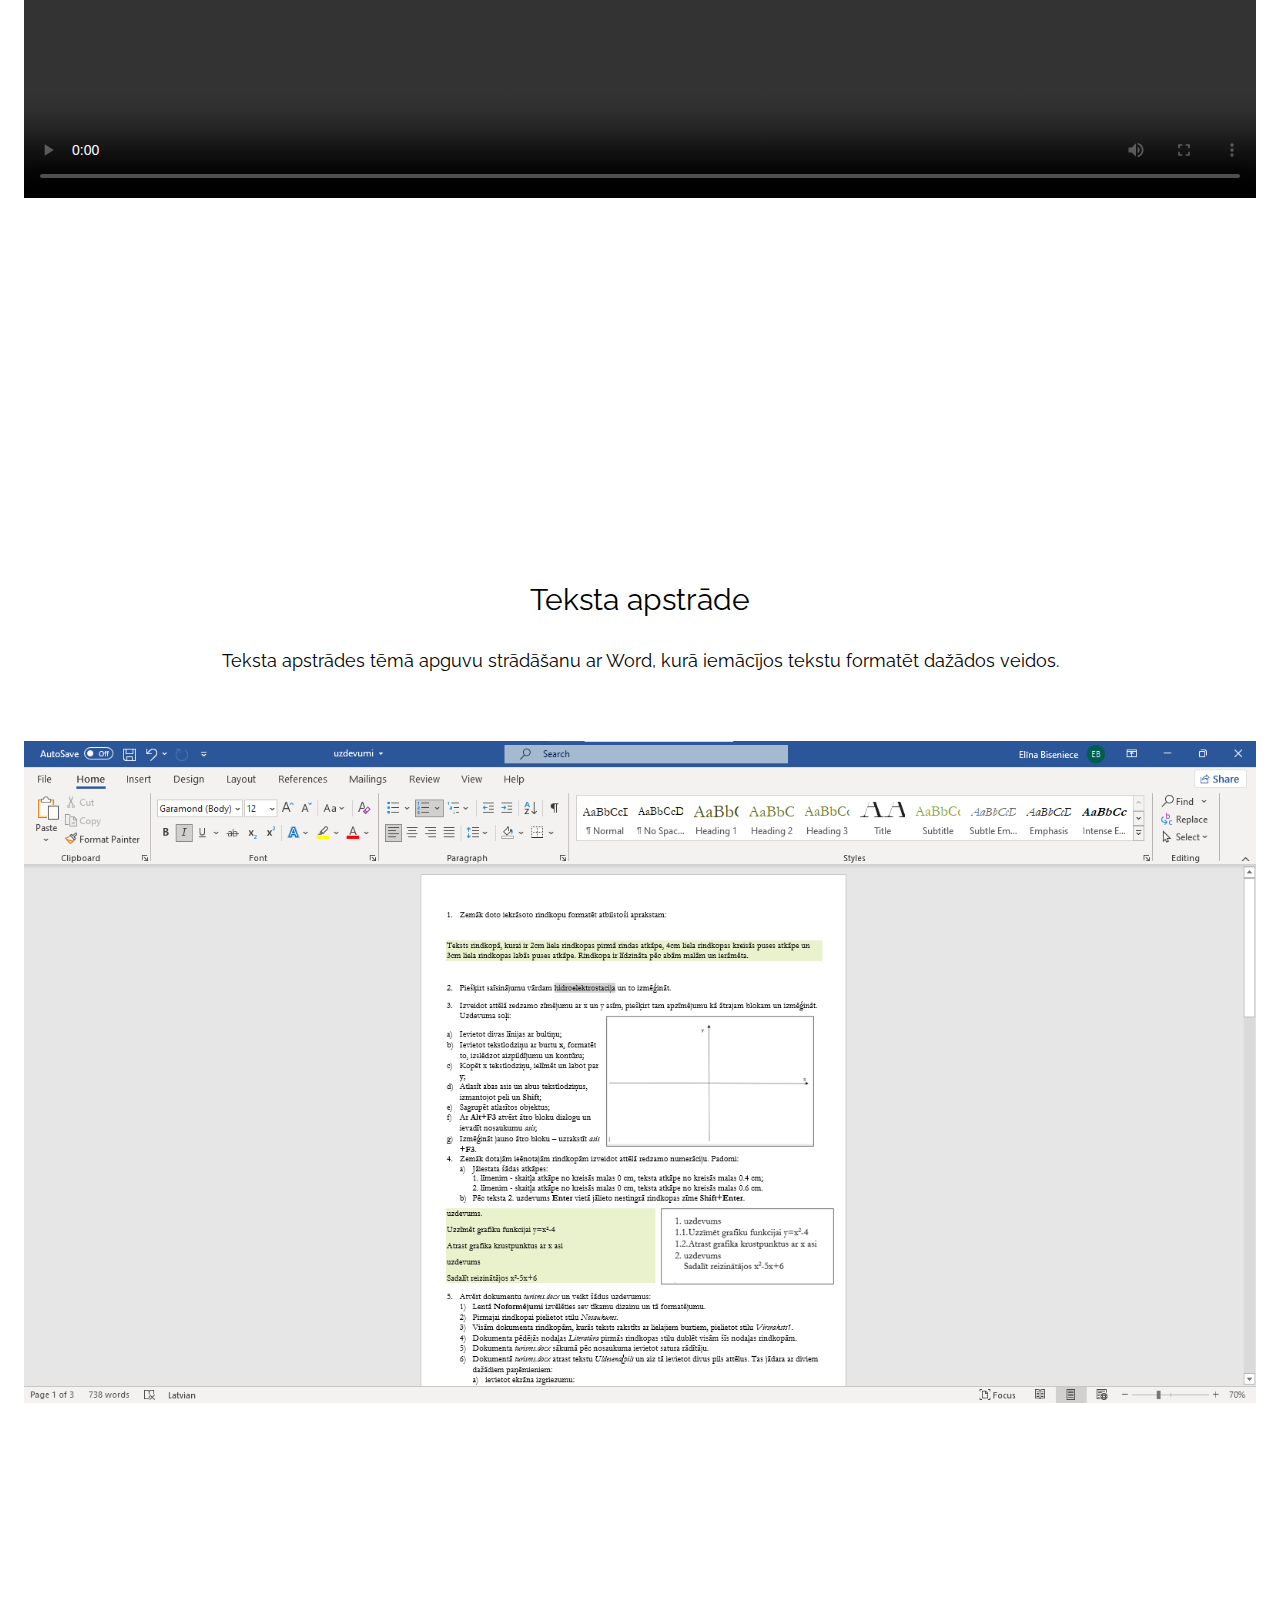
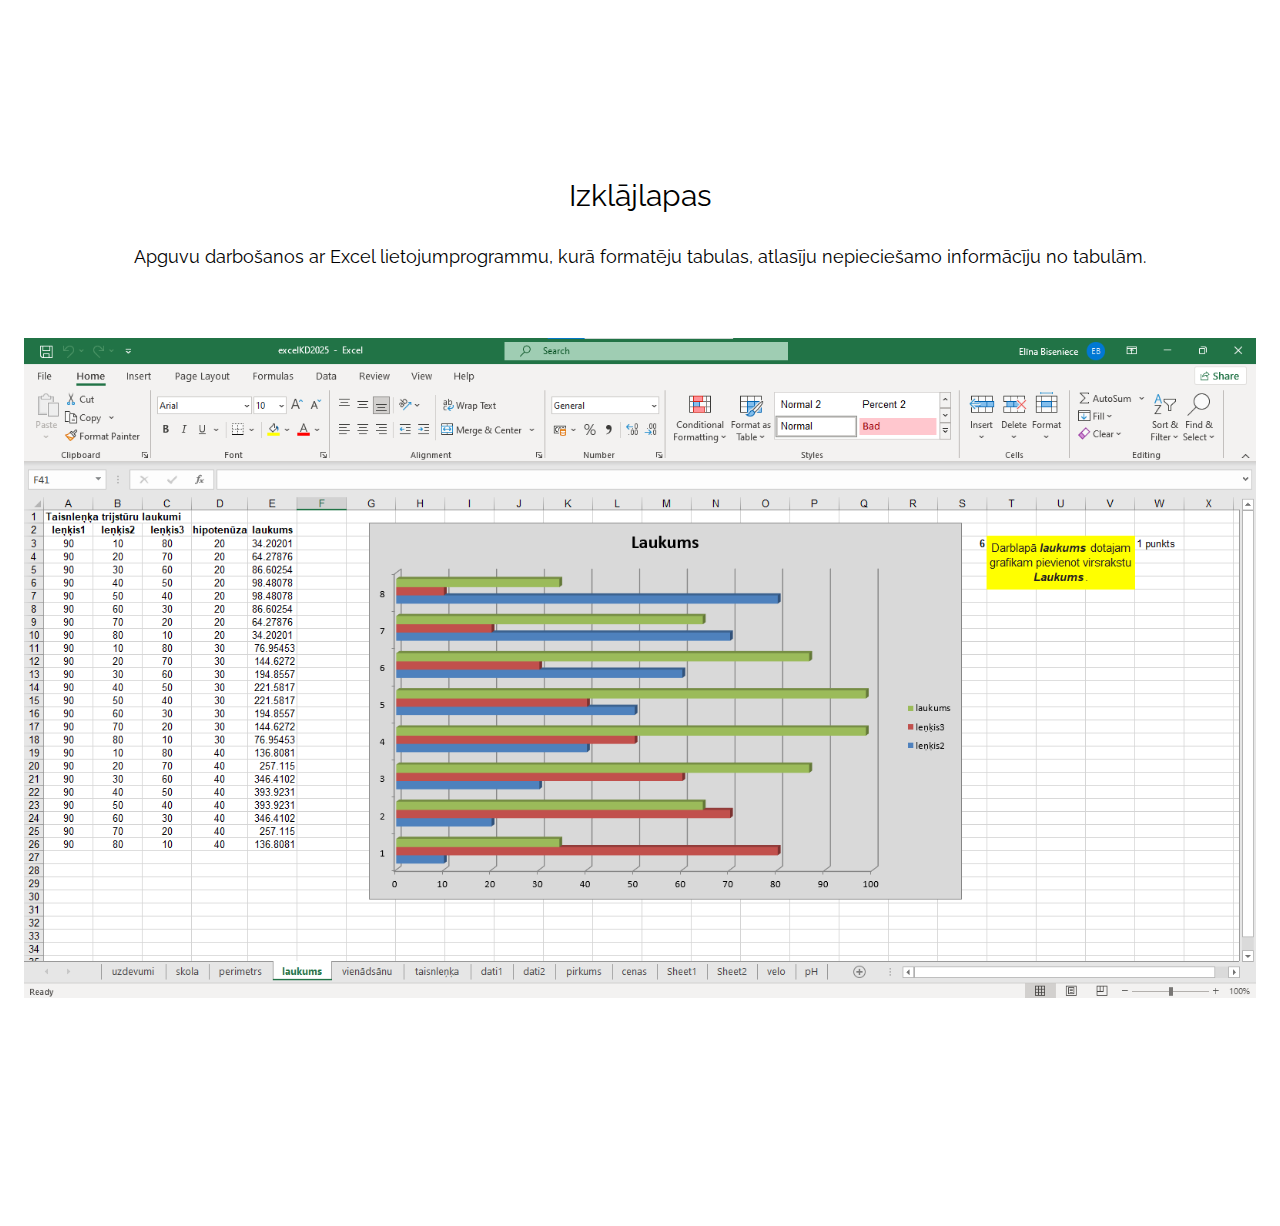
==== commit 06a88442: "Update index.html" ====
--- a/index.html
+++ b/index.html
@@ -27,10 +27,10 @@
 </div>
 </div>
       <a href="#skaldne" class="w3-bar-item w3-button w3-padding-large w3-hide-small">3D modelēšana</a>
-      <a href="#video" class="w3-bar-item w3-button"><i></i>Video</a>
-      <a href="#word" class="w3-bar-item w3-button"><i></i>Teksta apstrāde</a>
-      <a href="#izklajlapas" class="w3-bar-item w3-button"><i></i>Izklājlapas</a>
-      <a href="otrais.html#individuala" class="w3-bar-item w3-button"><i></i>Individuālā tēma</a>
+      <a href="#video" class="w3-bar-item w3-button w3-padding-large w3-hide-small">Video</a>
+      <a href="#word" class="w3-bar-item w3-button w3-padding-large w3-hide-small">Teksta apstrāde</a>
+      <a href="#izklajlapas" class="w3-bar-item w3-button w3-padding-large w3-hide-small">Izklājlapas</a>
+      <a href="otrais.html#individuala" class="w3-bar-item w3-button w3-padding-large w3-hide-small">Individuālā tēma</a>
   </div>
 </div> 
 <!-- Sidebar on small screens when clicking the menu icon -->
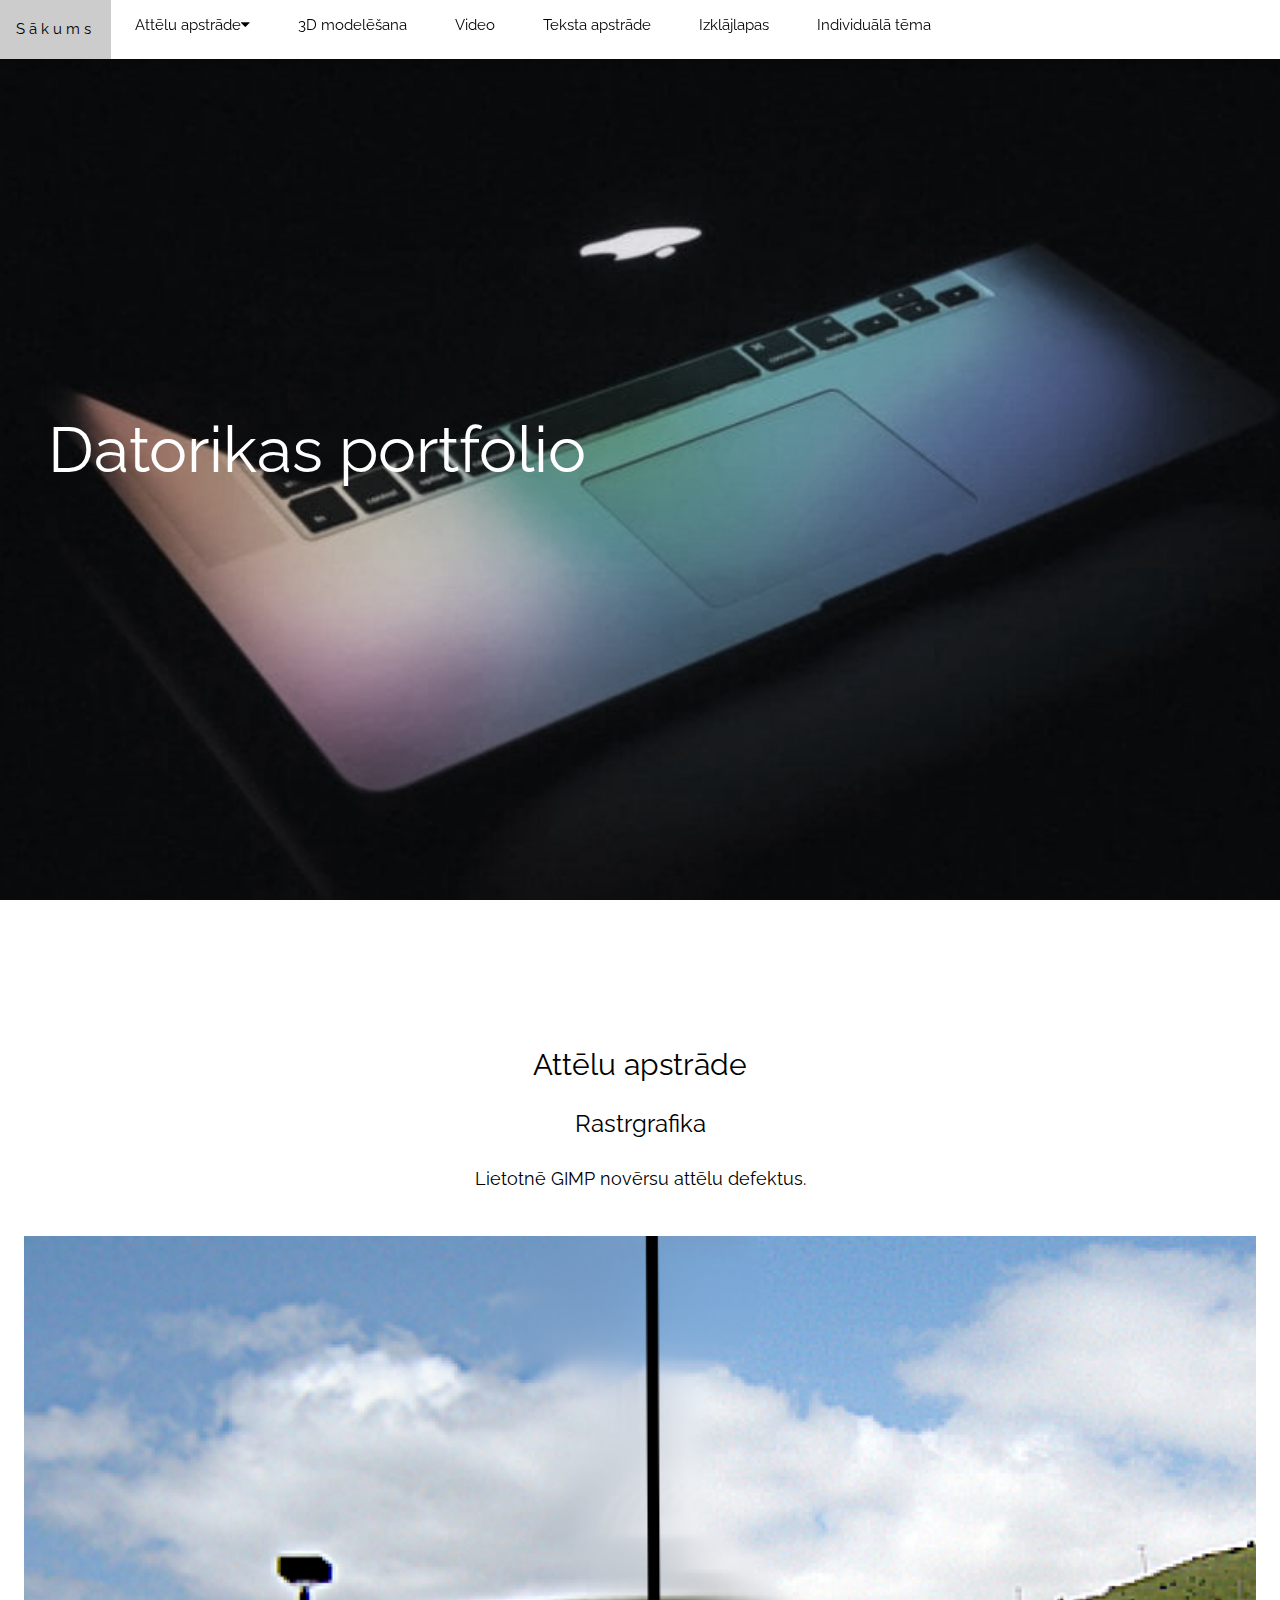
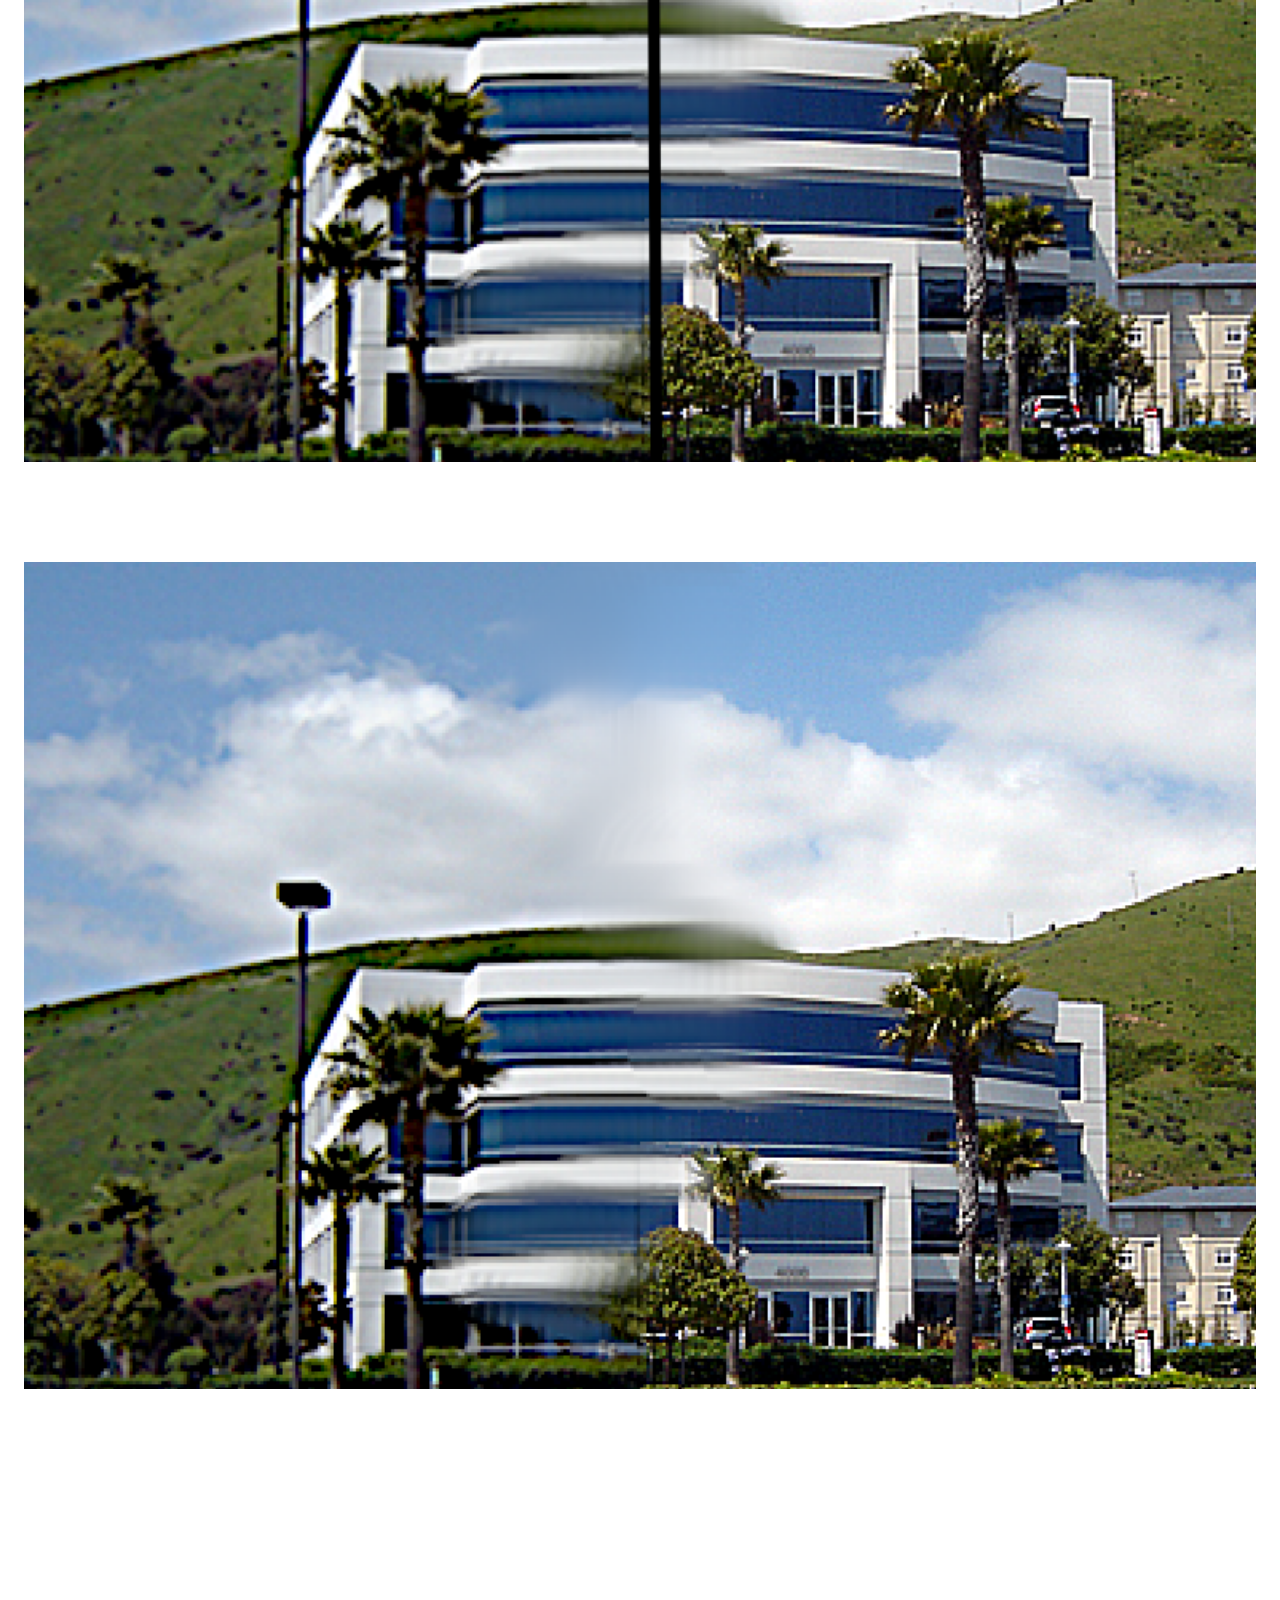
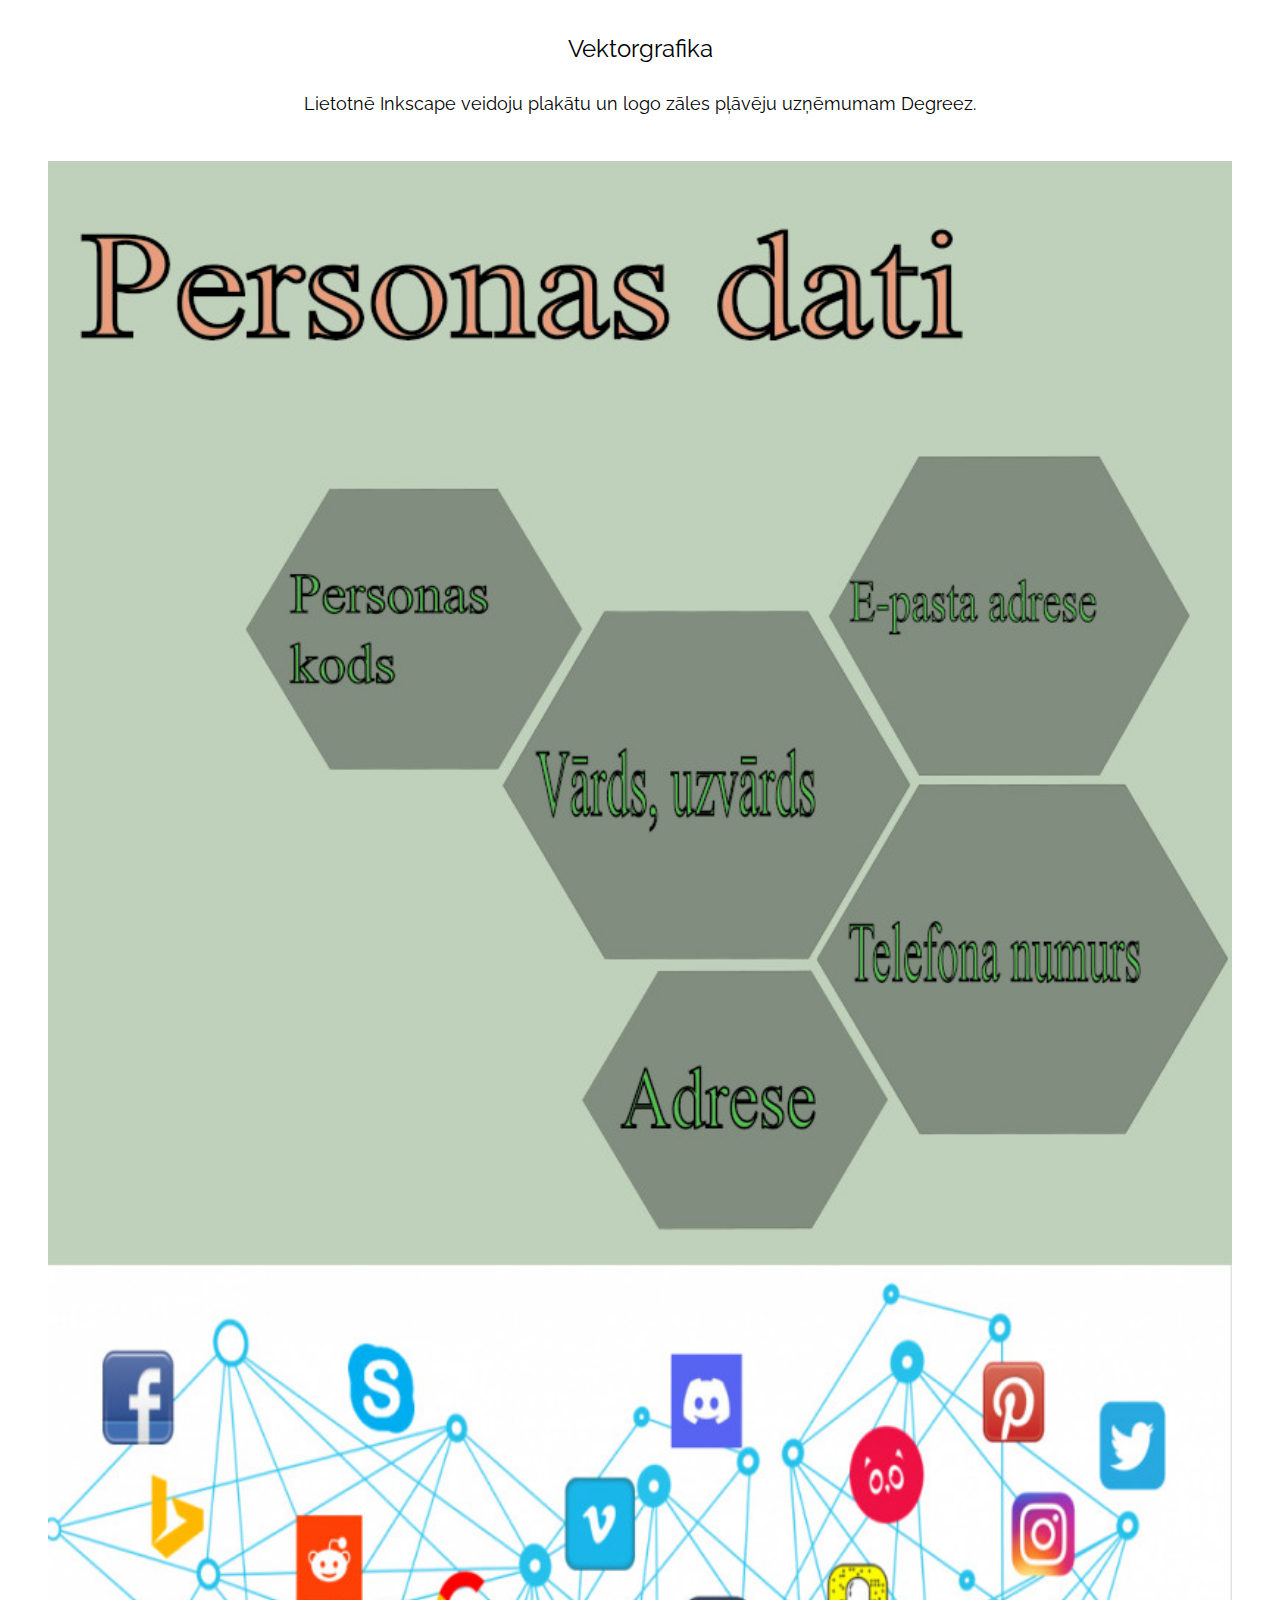
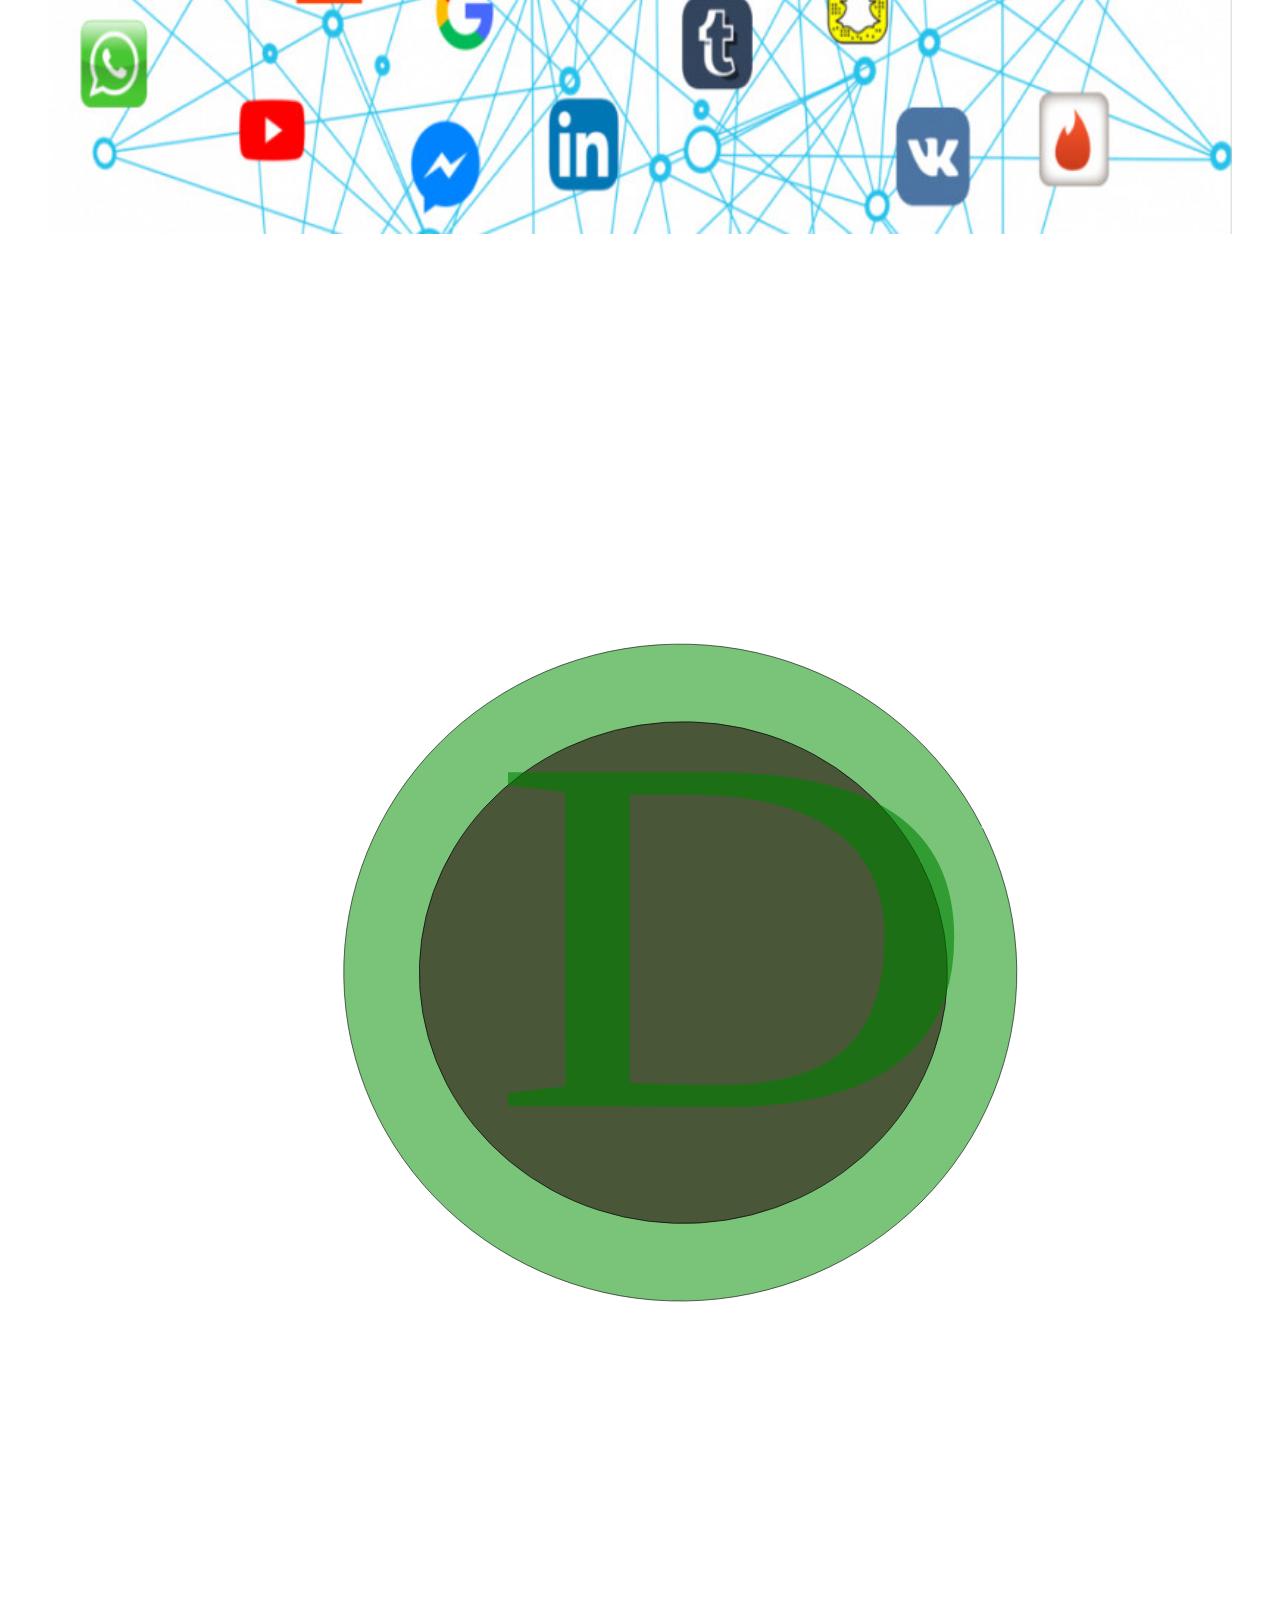
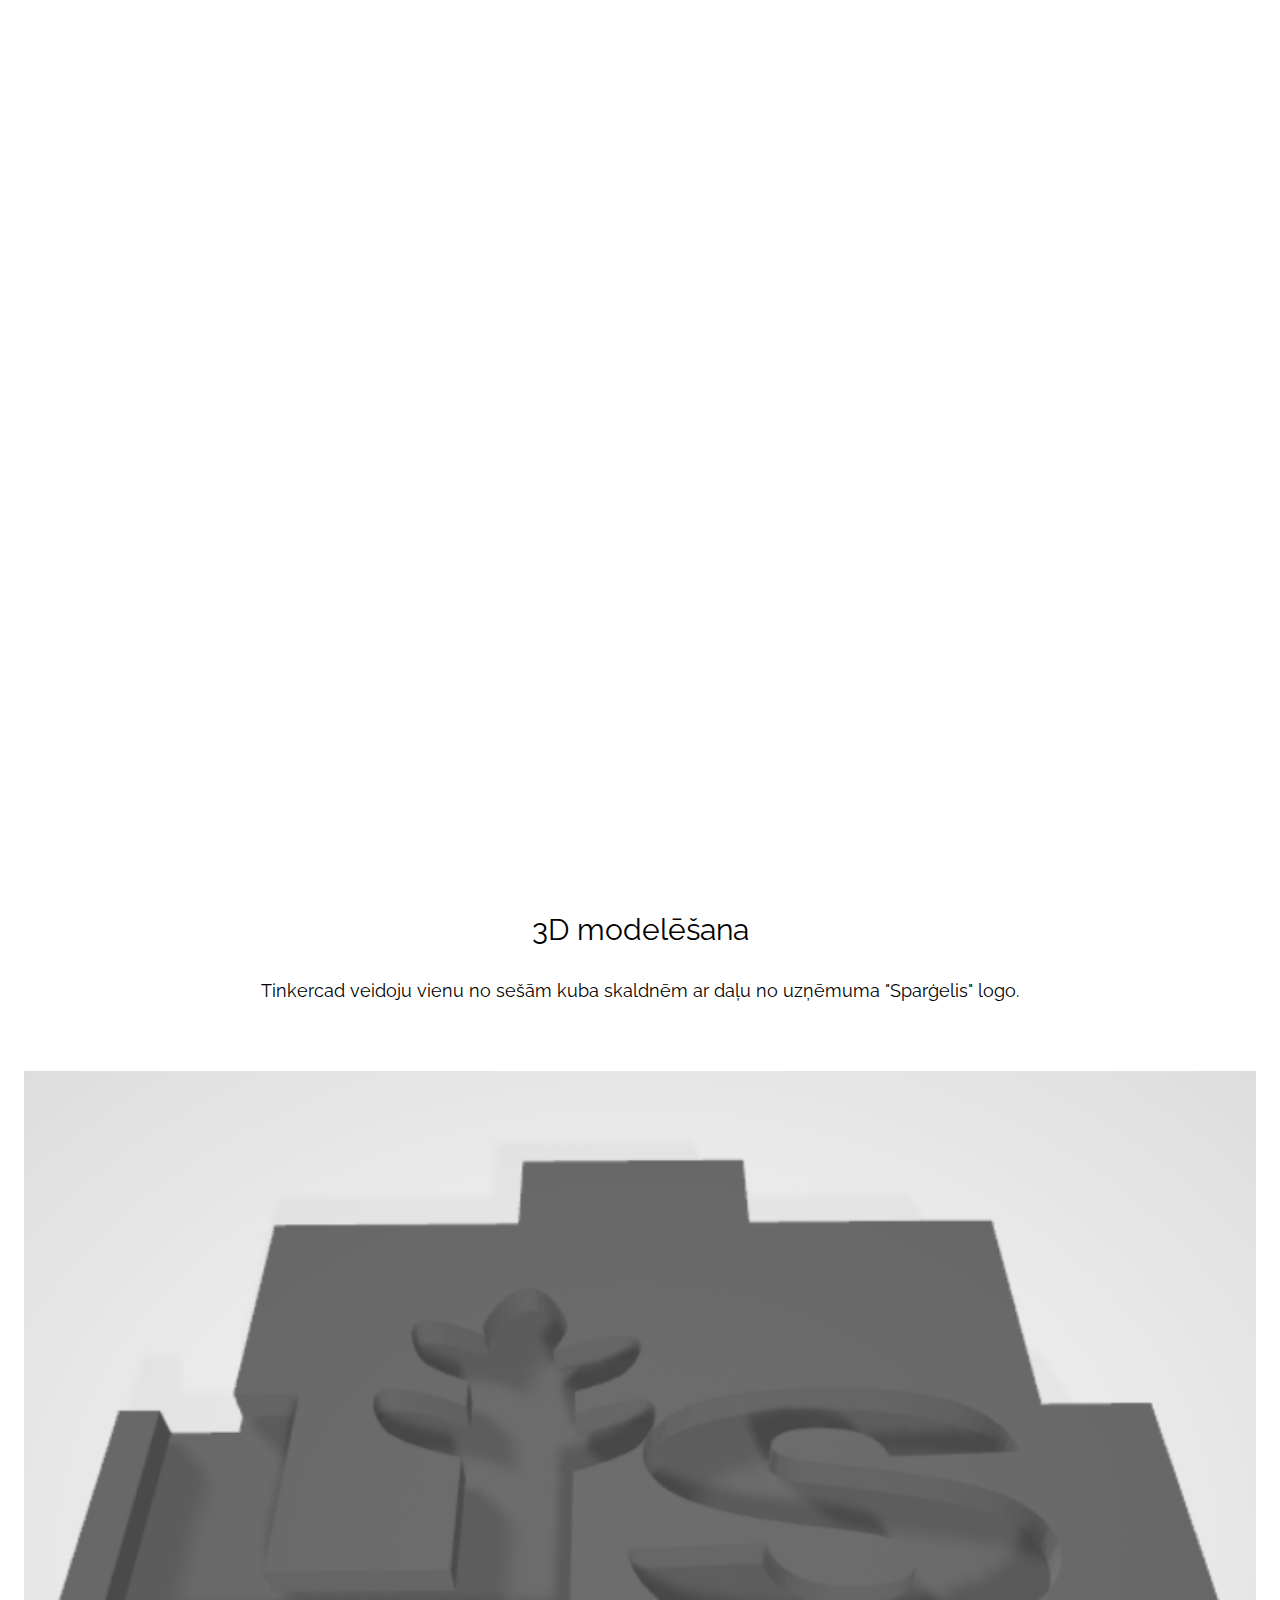
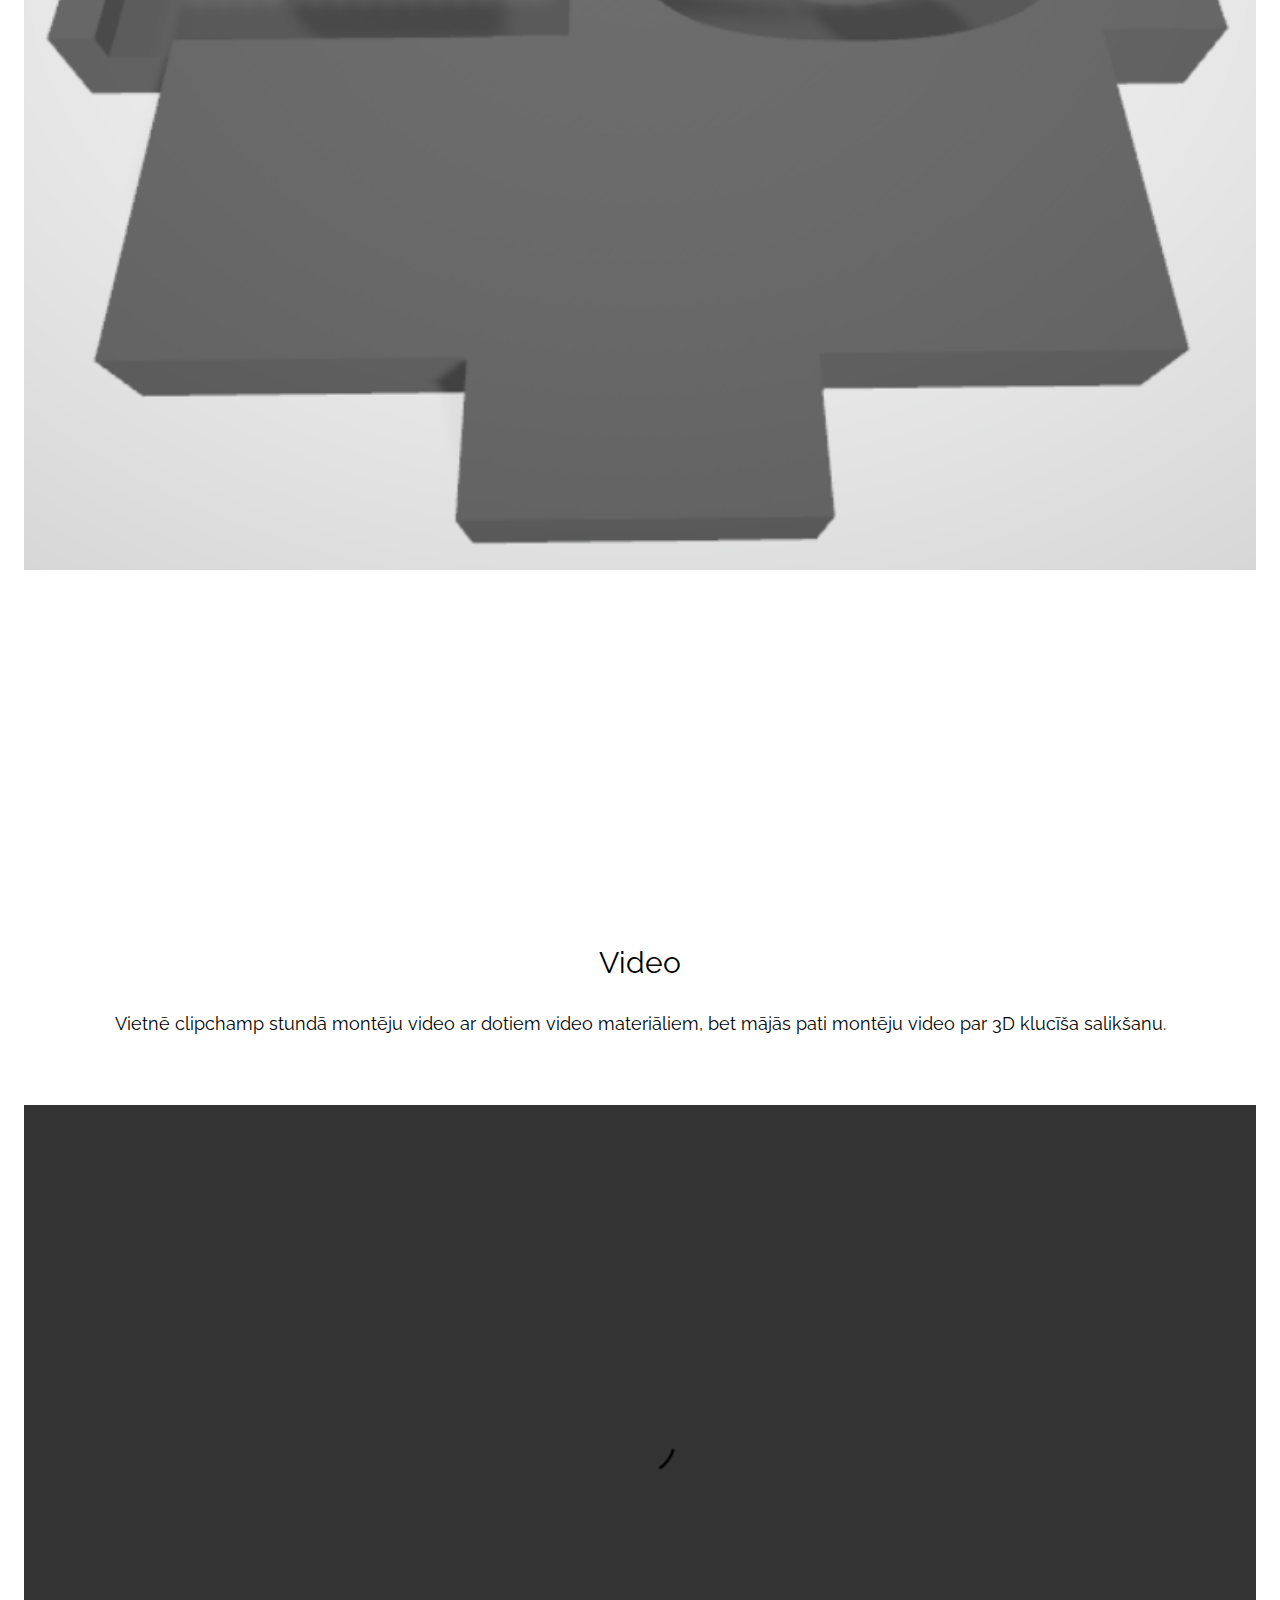
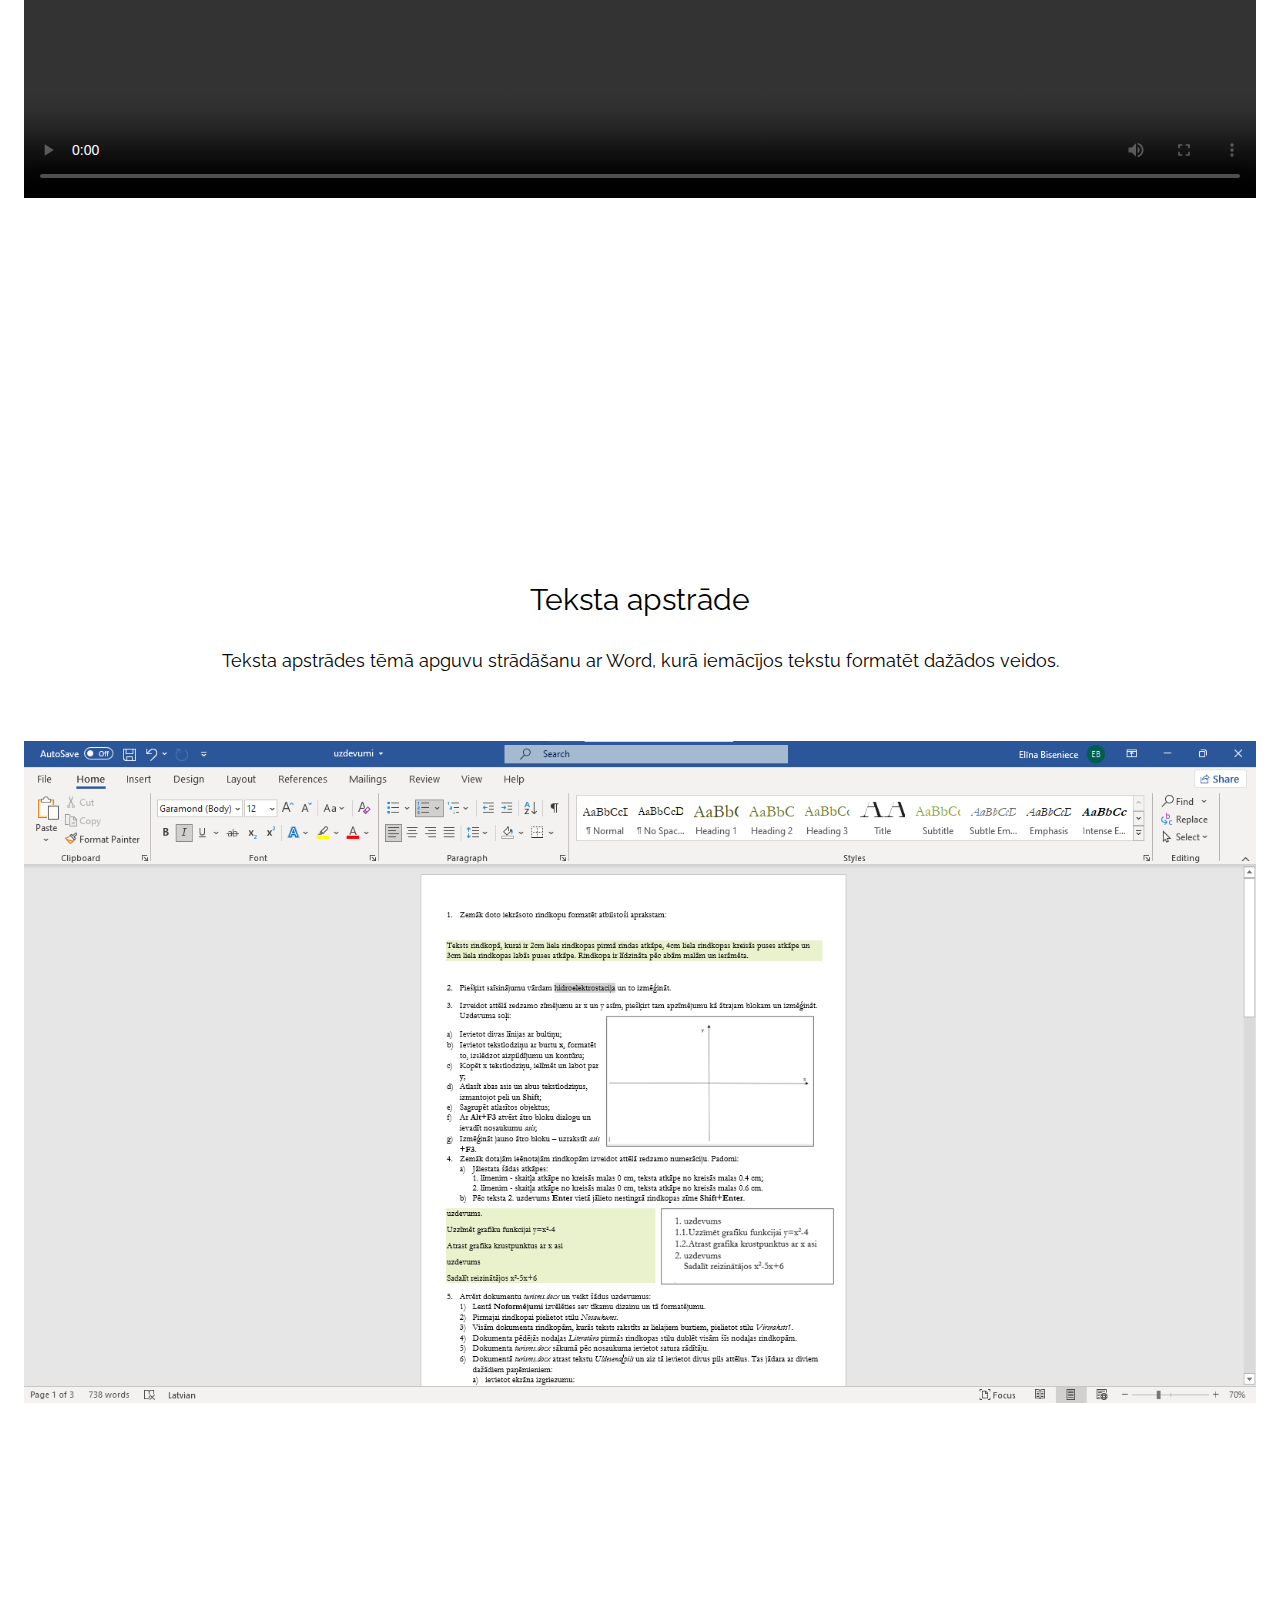
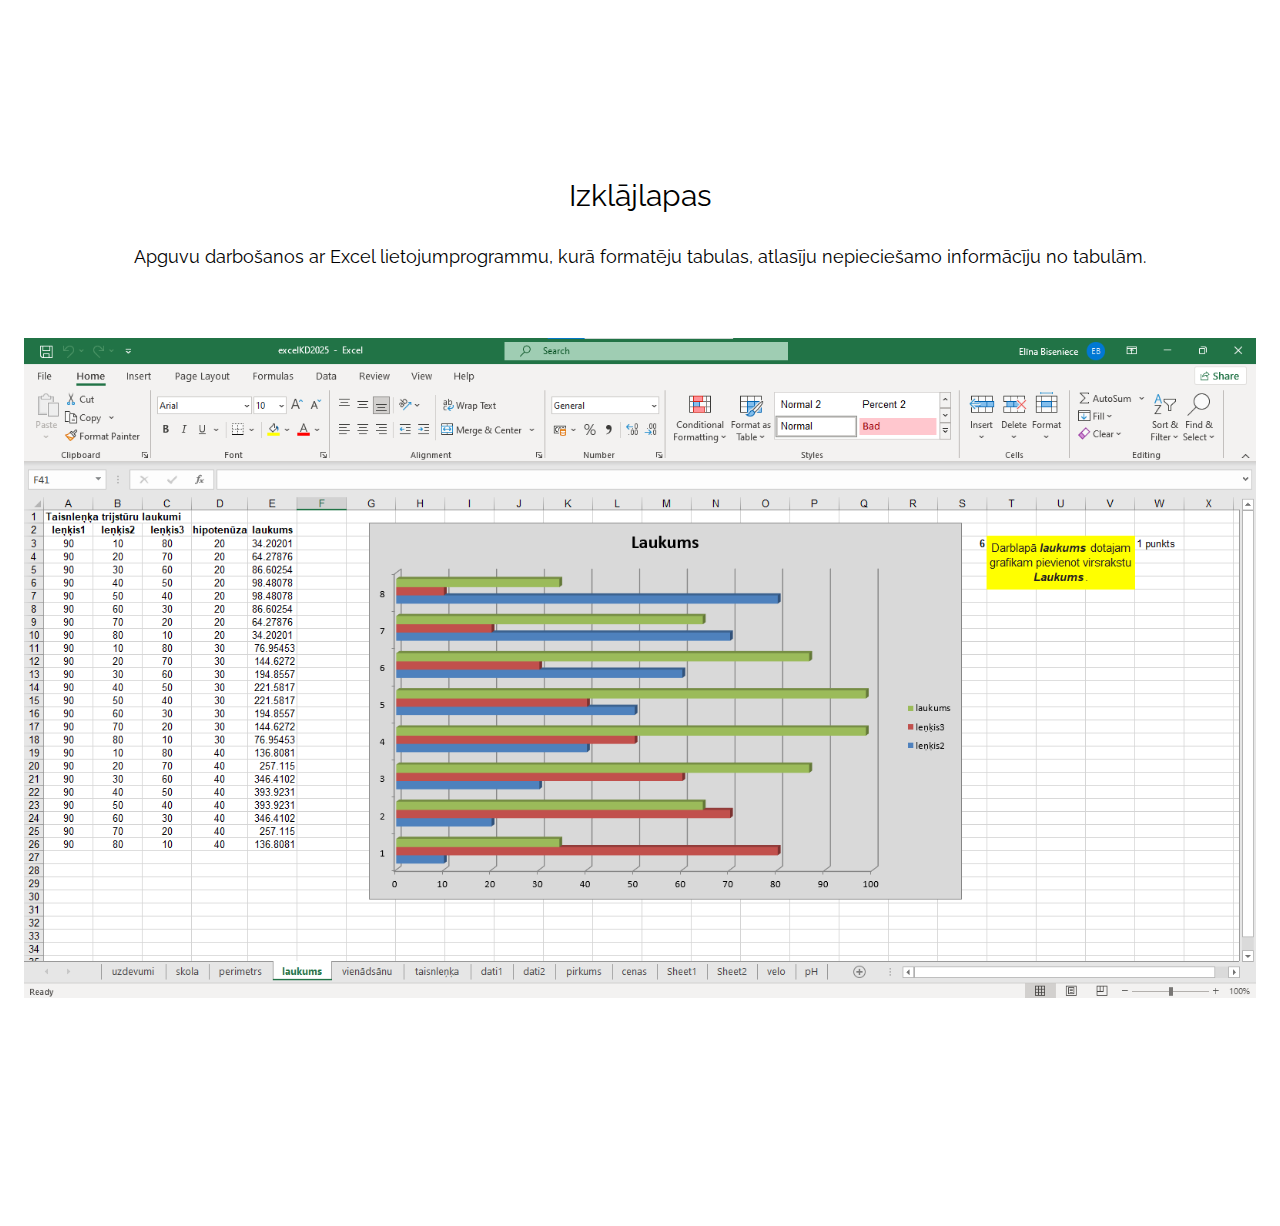
==== commit cf7b6070: "Update index.html" ====
--- a/index.html
+++ b/index.html
@@ -31,10 +31,11 @@
       <a href="#word" class="w3-bar-item w3-button w3-padding-large w3-hide-small">Teksta apstrāde</a>
       <a href="#izklajlapas" class="w3-bar-item w3-button w3-padding-large w3-hide-small">Izklājlapas</a>
       <a href="otrais.html#individuala" class="w3-bar-item w3-button w3-padding-large w3-hide-small">Individuālā tēma</a>
-  </div>
-</div> 
+</div>
+</div>
 <!-- Sidebar on small screens when clicking the menu icon -->
 <nav class="w3-sidebar w3-bar-block w3-black w3-card w3-animate-left w3-hide-medium w3-hide-large" style="display:none" id="mySidebar">
+  <a href="javascript:void(0)" onclick="w3_close()" class="w3-bar-item w3-button w3-large w3-padding-16">Aizvērt</a>
   <a href="#rastrgrafika" onclick="w3_close()" class="w3-bar-item w3-button">Attēlu apstrāde</a>
   <a href="#skaldne" onclick="w3_close()" class="w3-bar-item w3-button">3D modelēšana</a>
   <a href="#video" onclick="w3_close()" class="w3-bar-item w3-button">Video</a>
@@ -139,6 +140,4 @@
 </script>
 </body>
 </html>
-
-
  
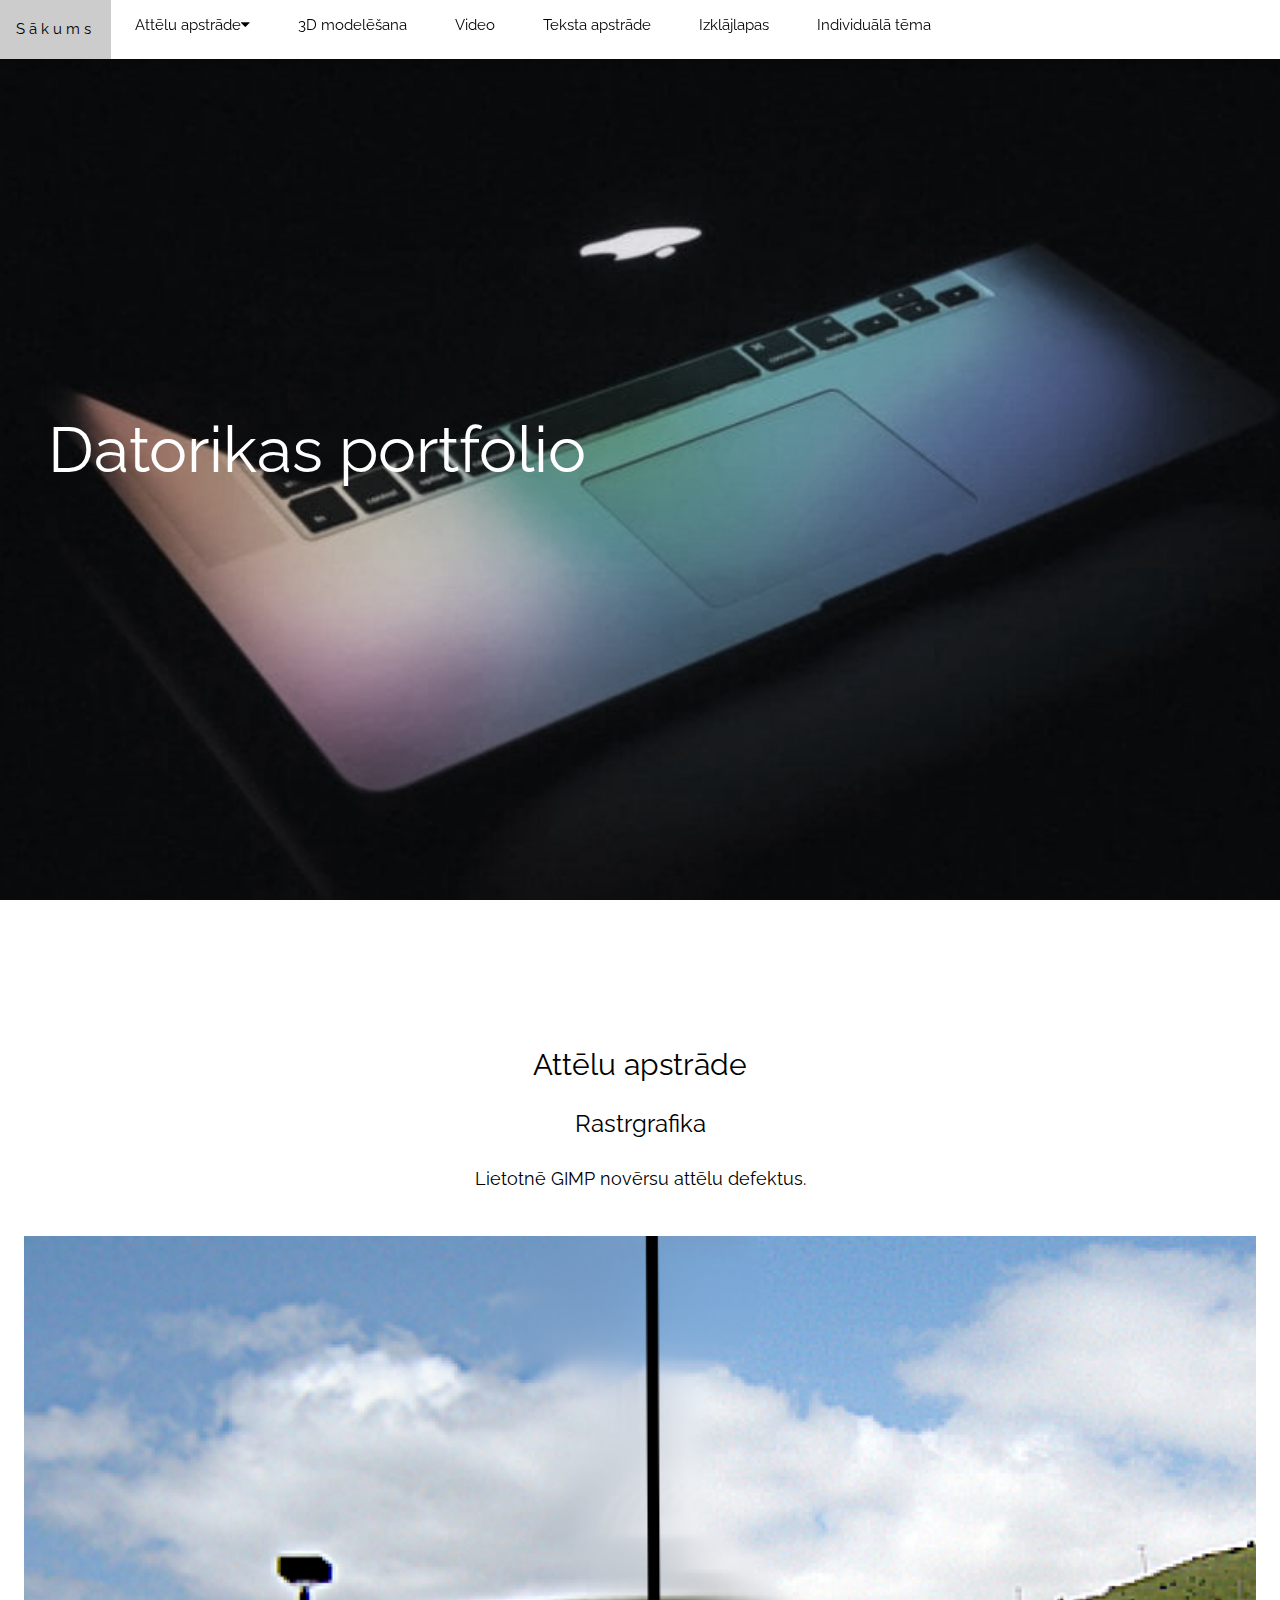
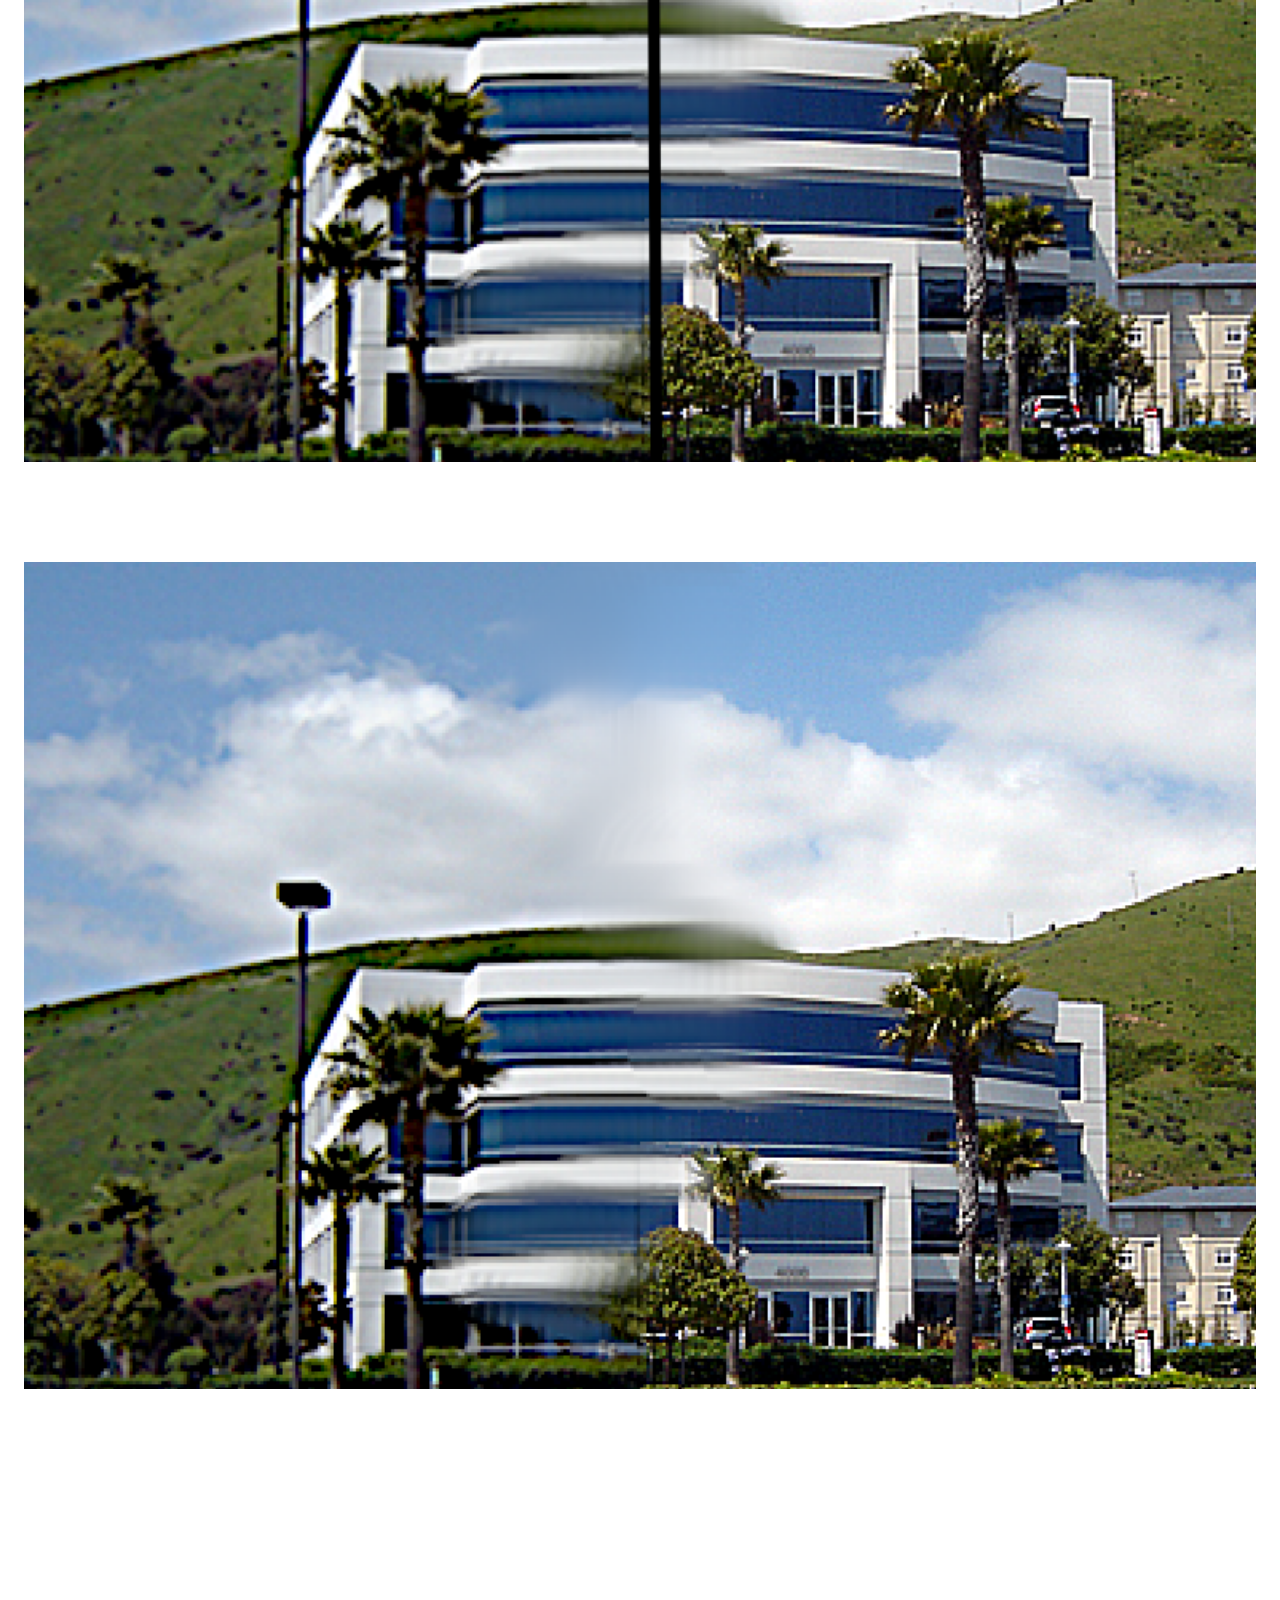
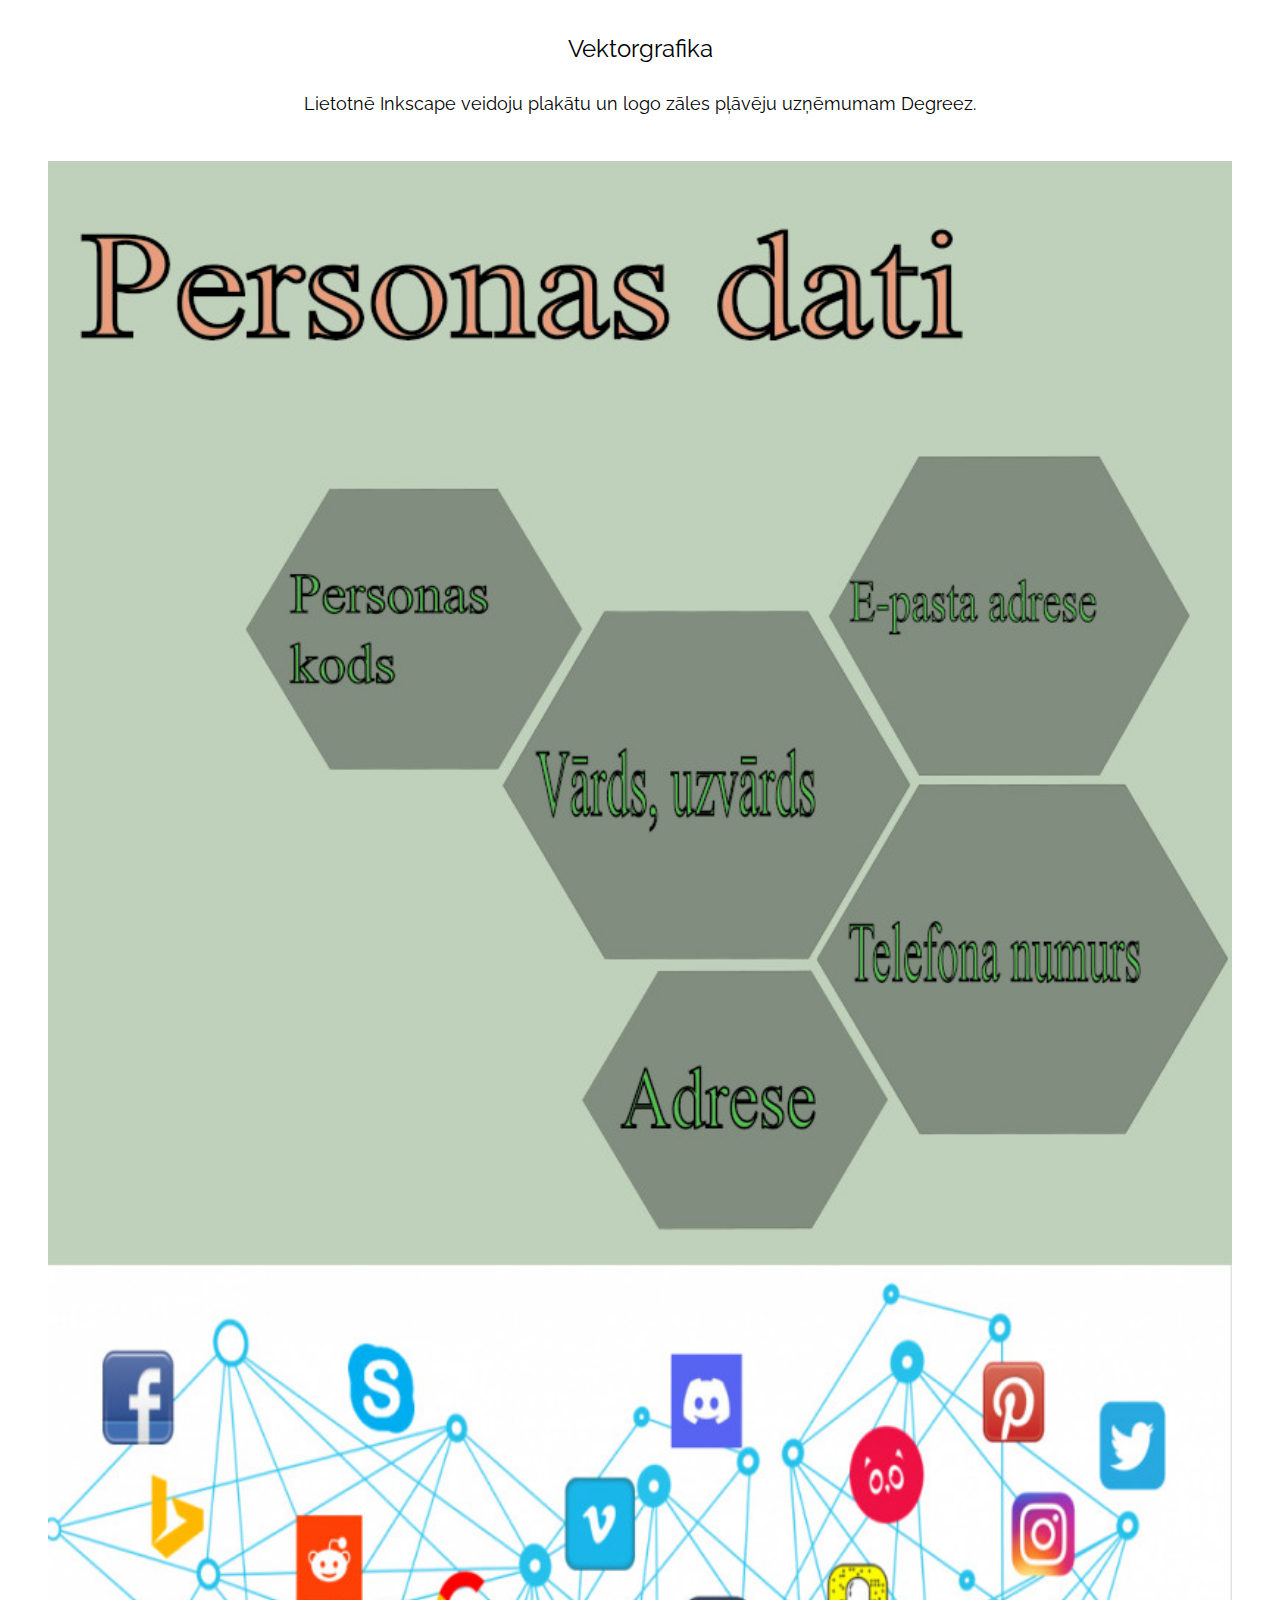
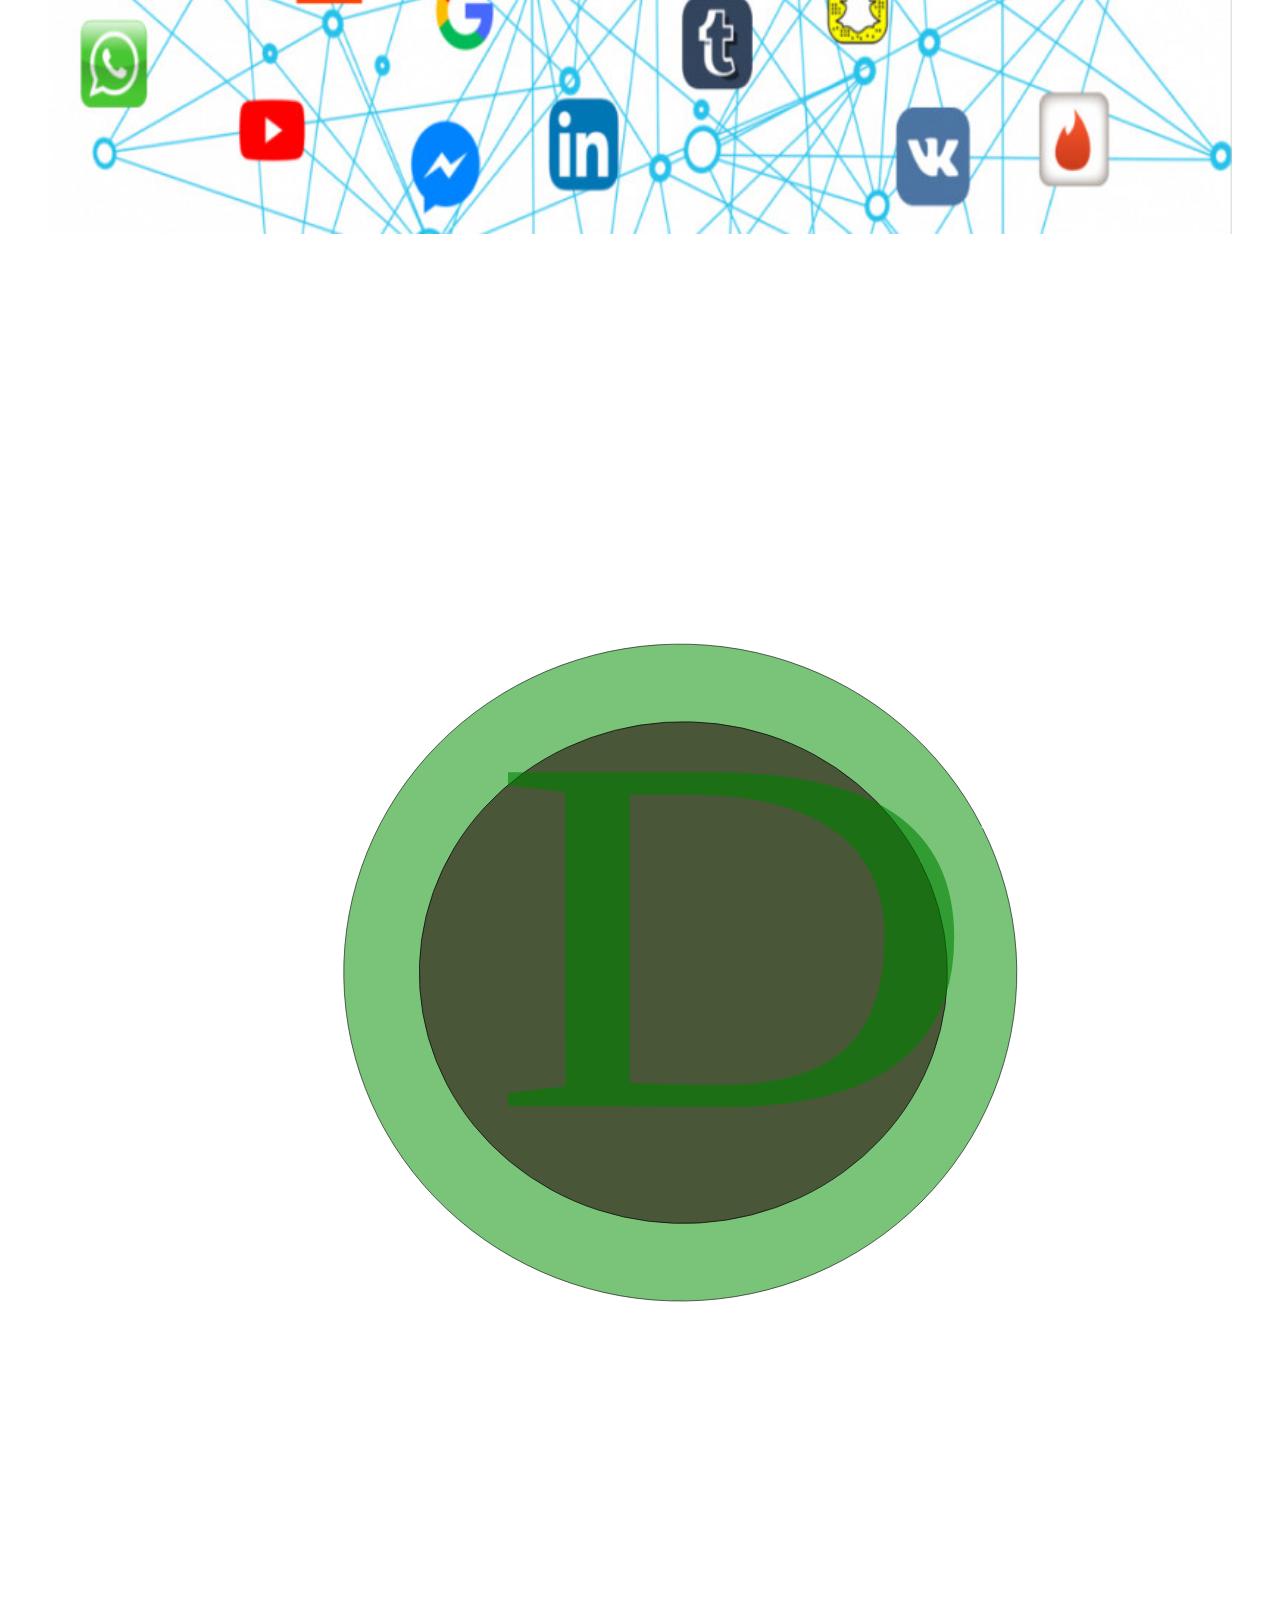
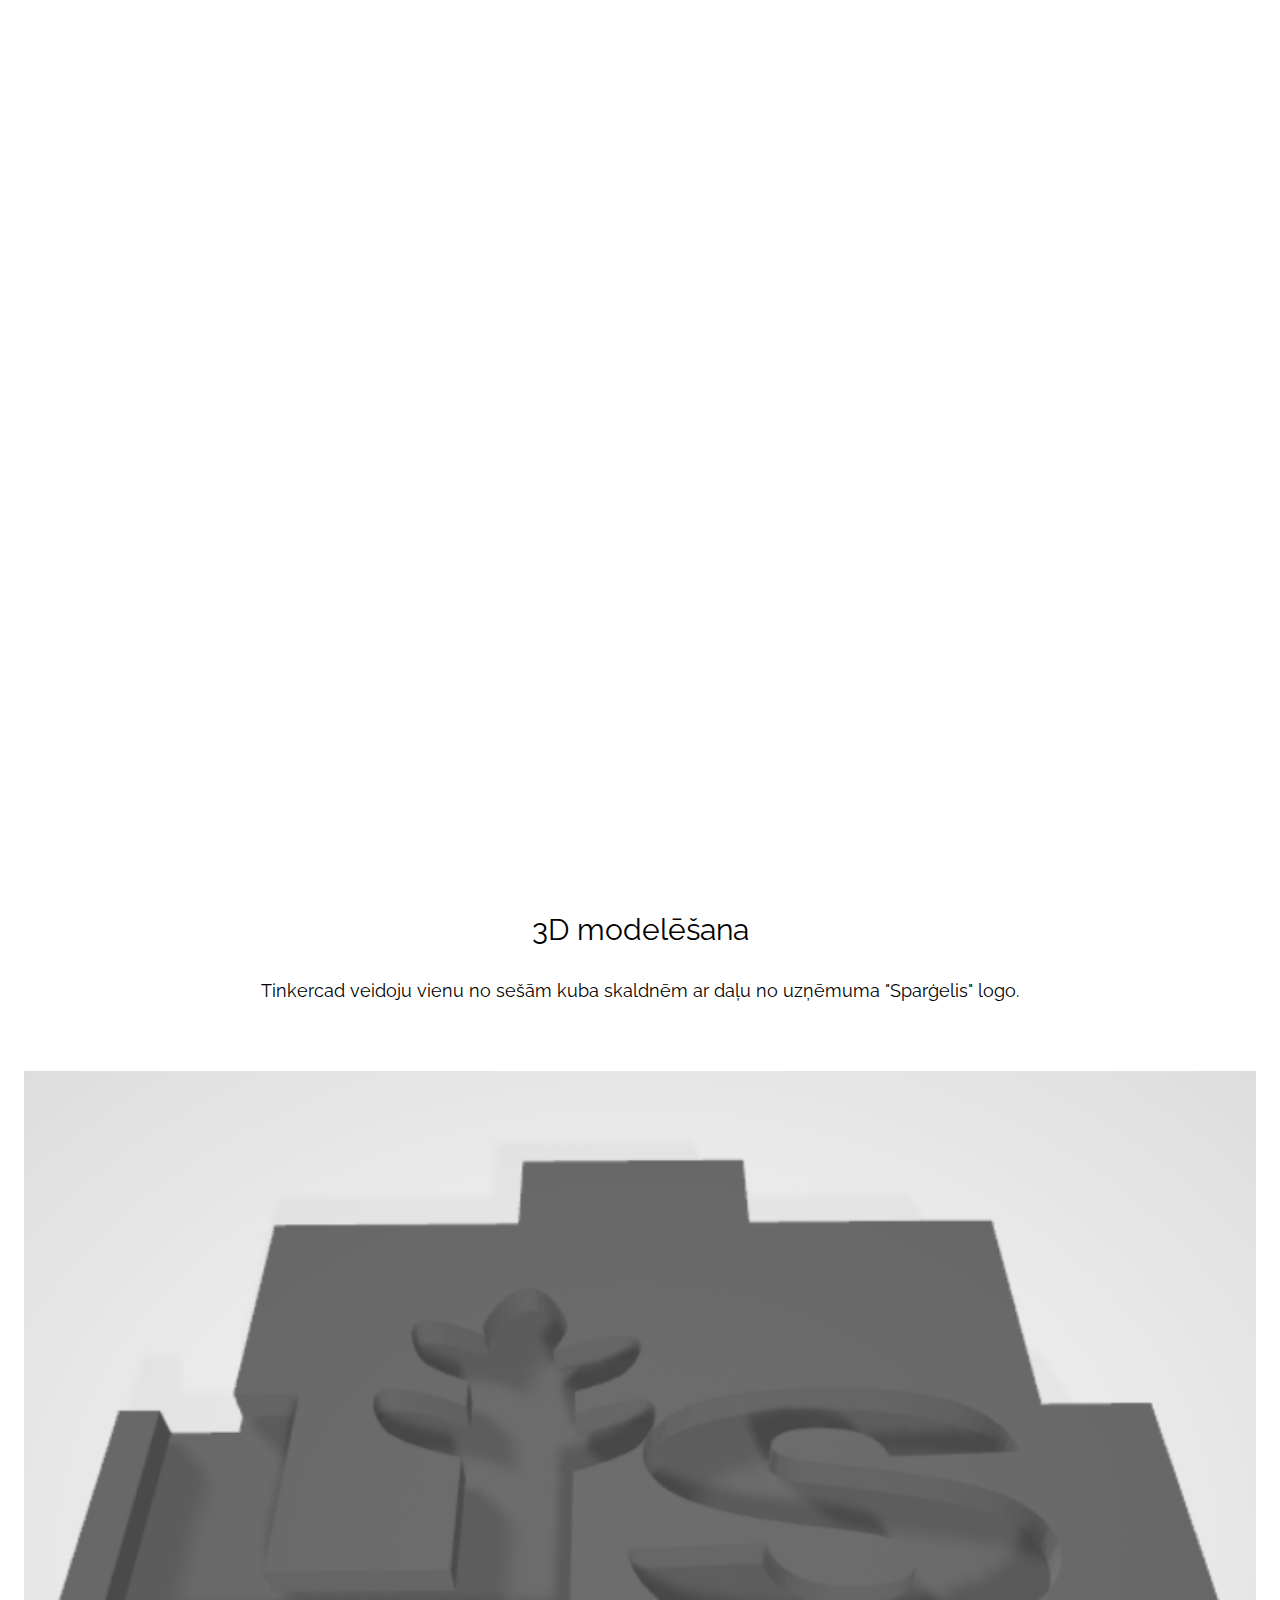
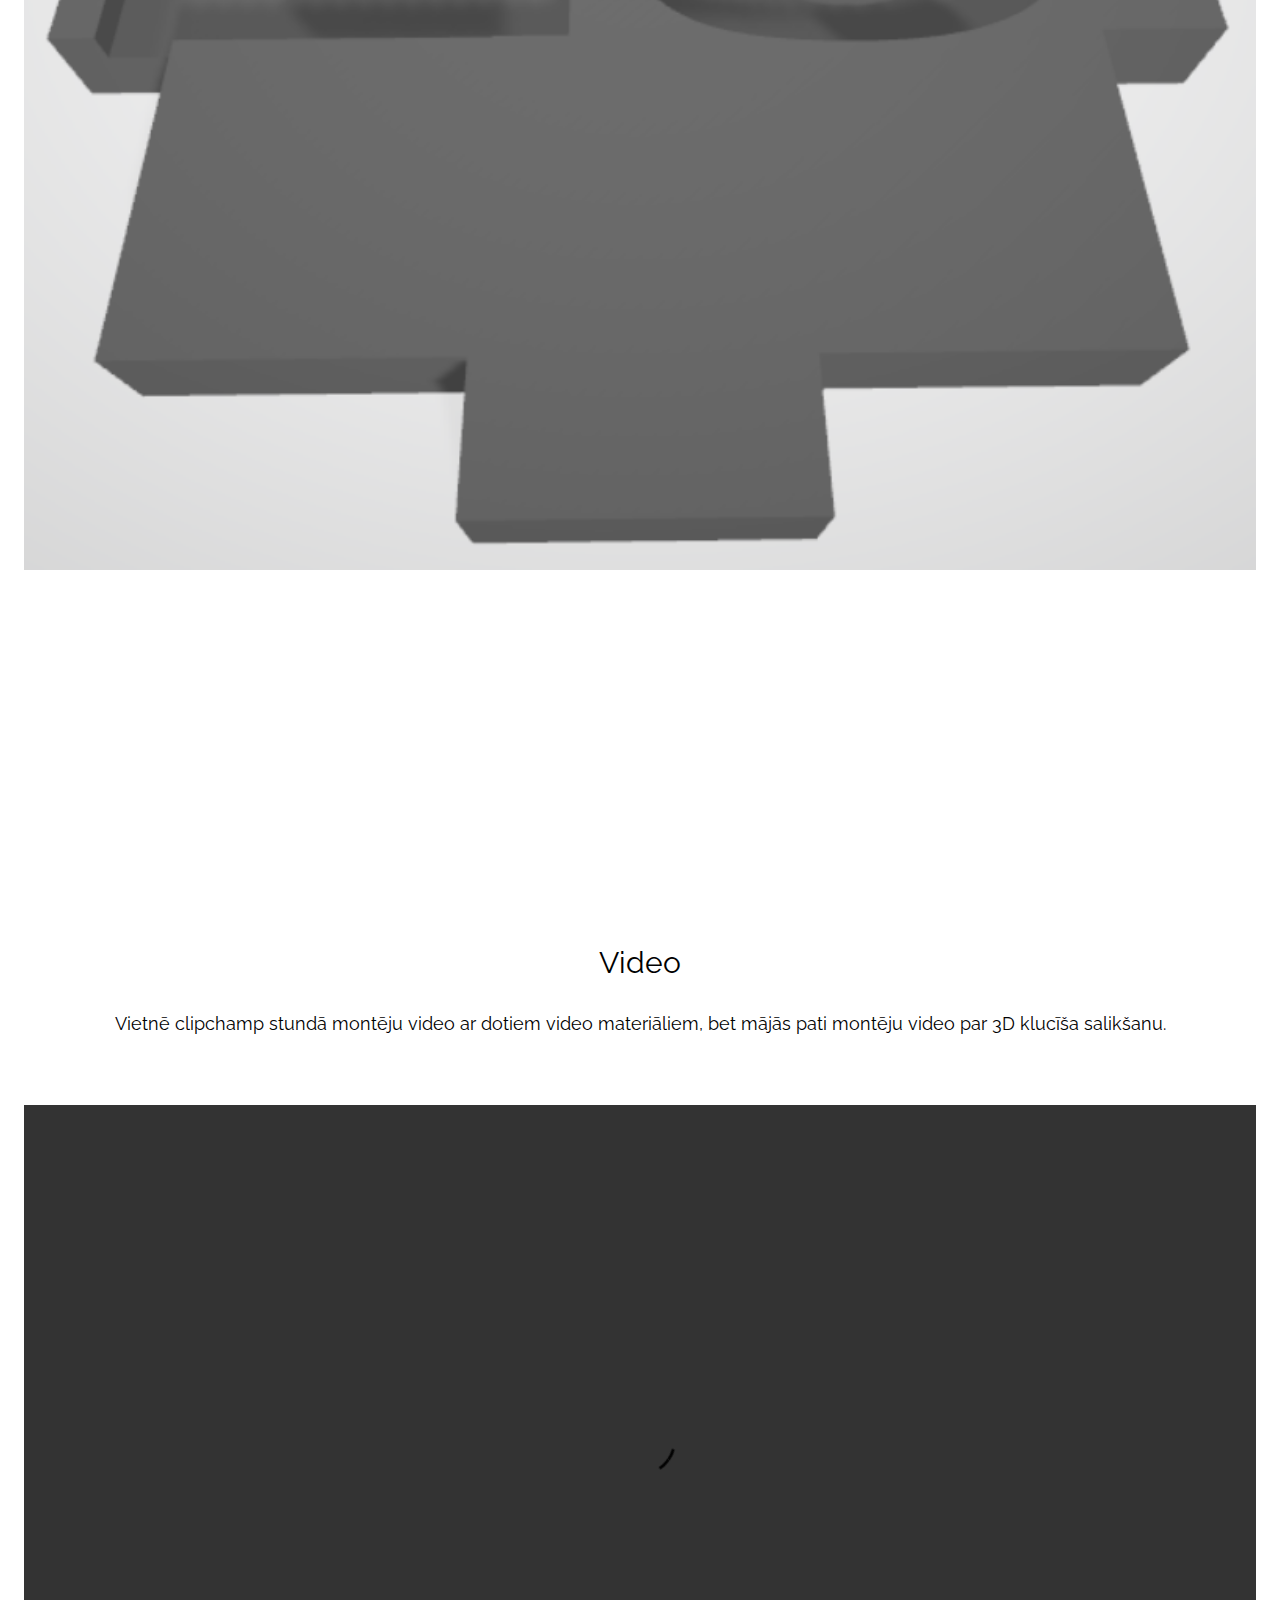
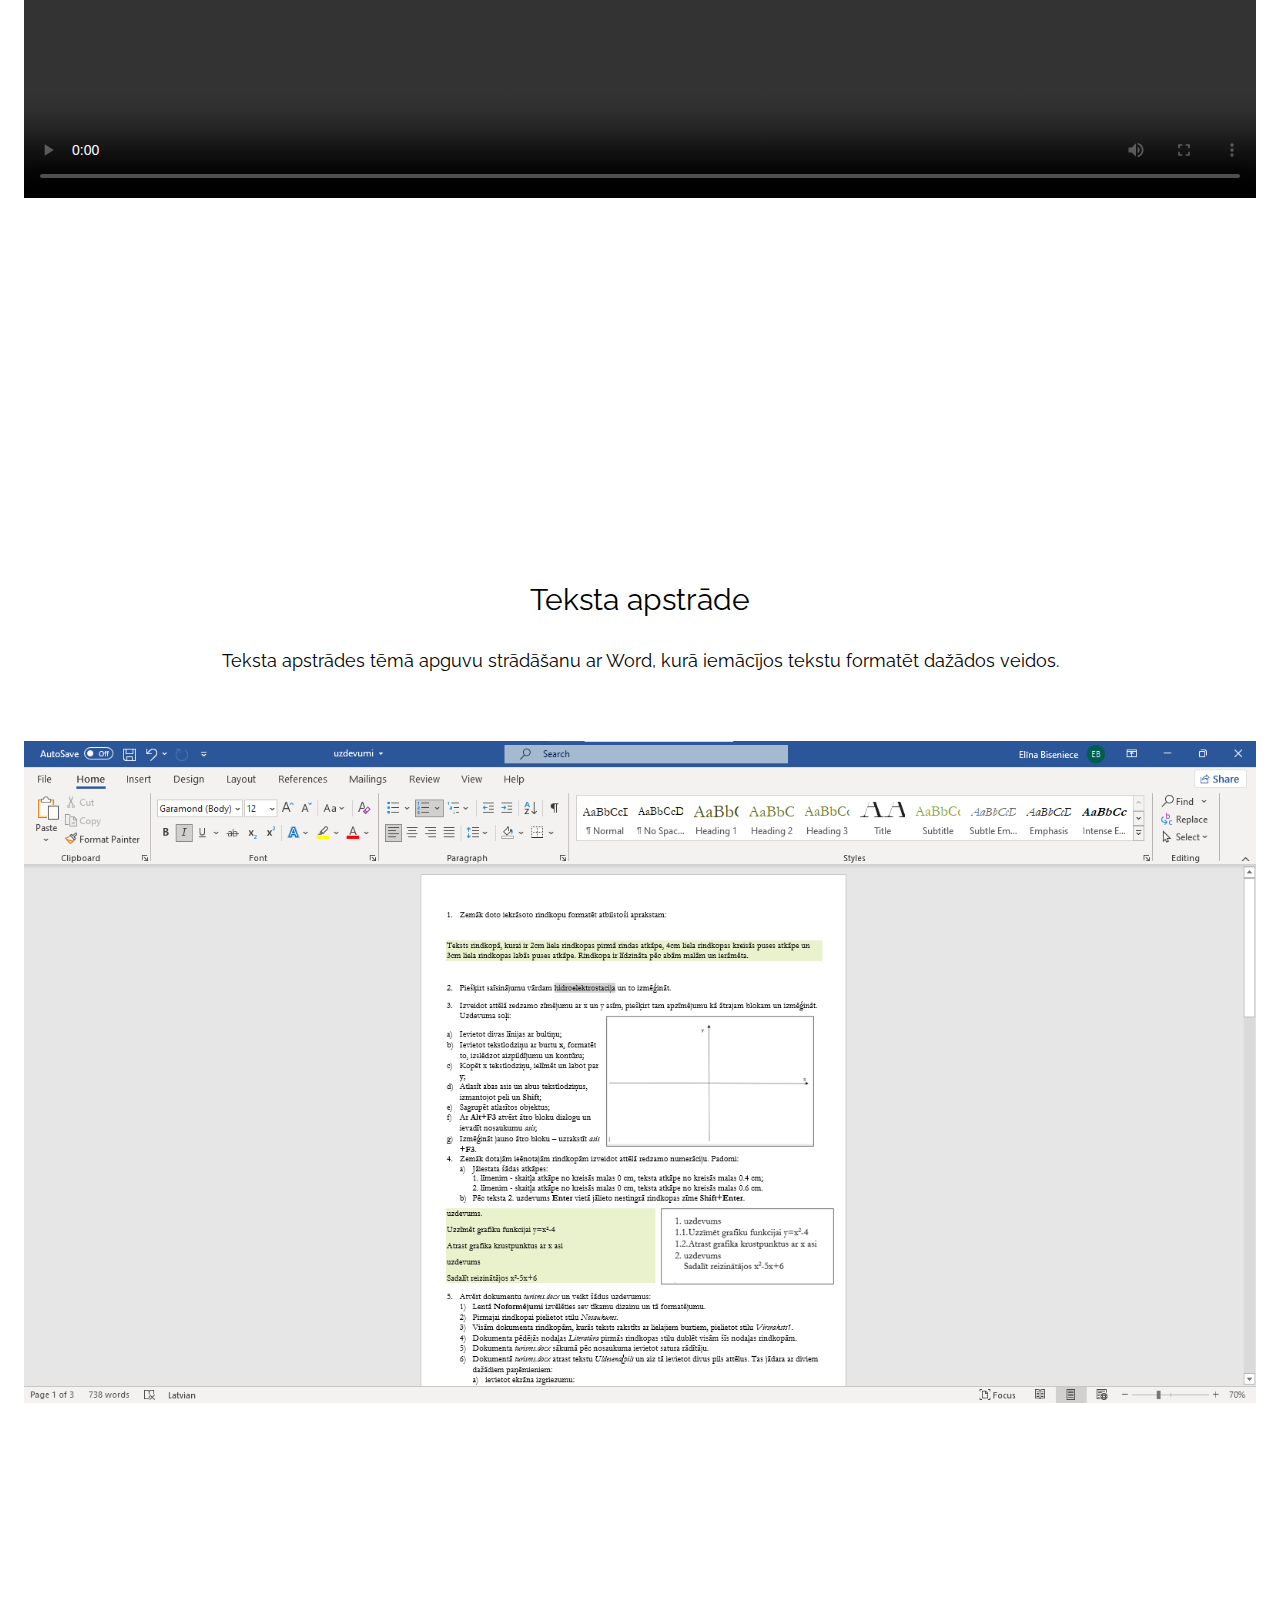
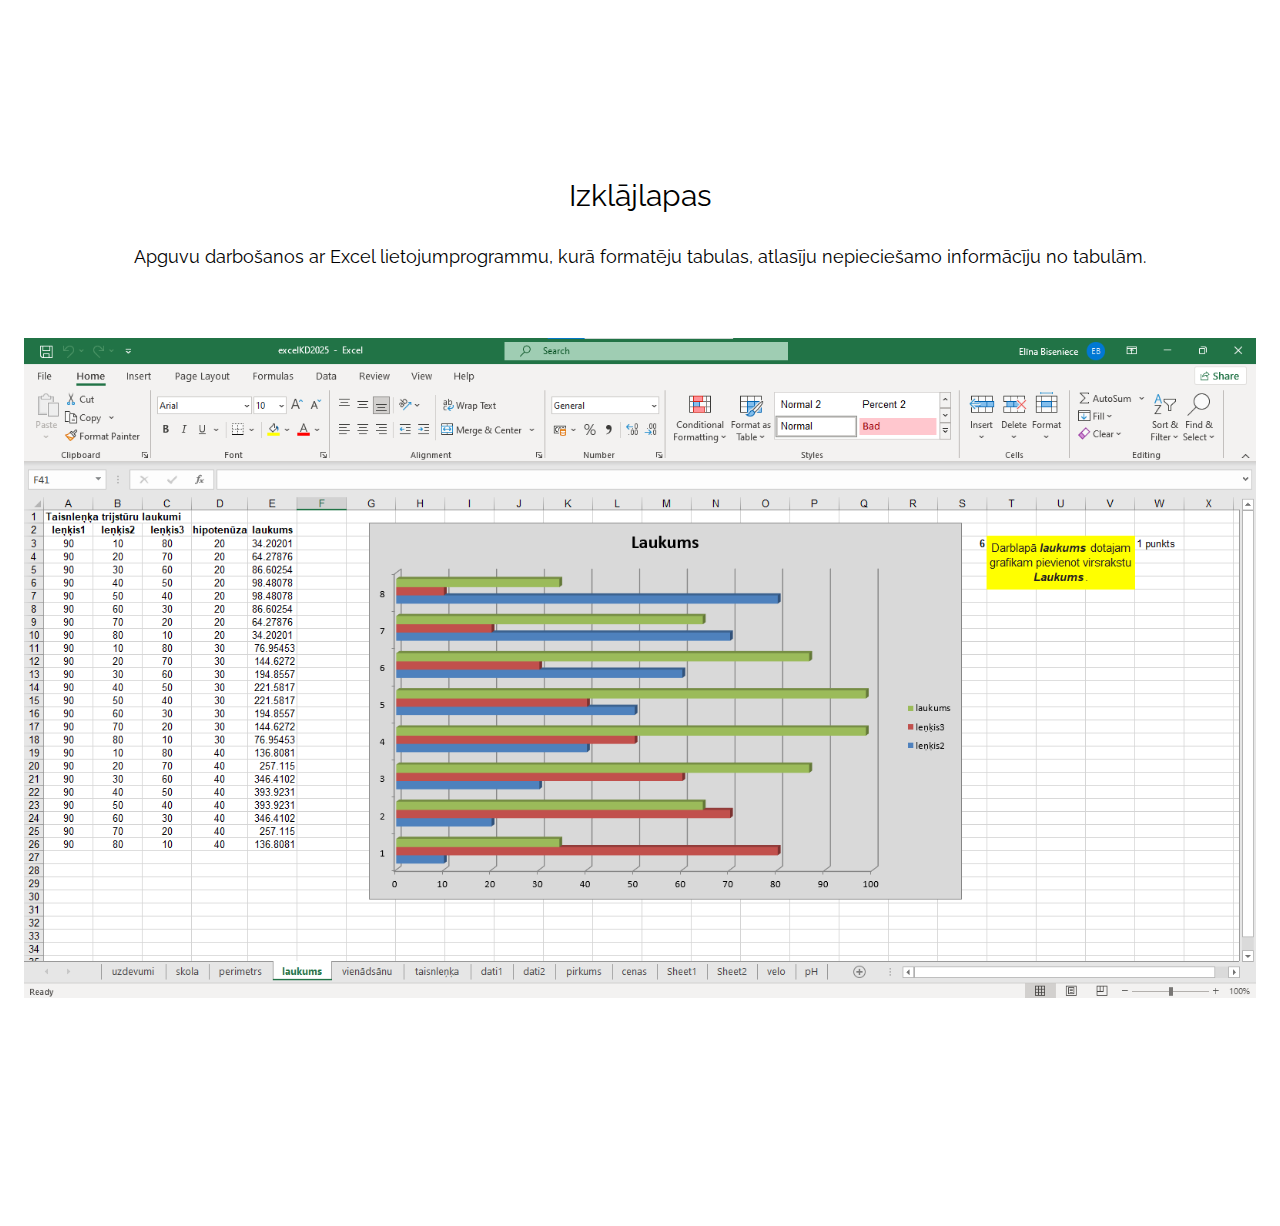
==== commit 84665b95: "Update index.html" ====
--- a/index.html
+++ b/index.html
@@ -10,7 +10,6 @@
 <link rel="stylesheet" href="css/mansStils.css">
 </head>
 <body>
-<!-- Navbar (sit on top) -->
 <div class="w3-top">
   <div class="w3-bar w3-white w3-card" id="myNavbar">
     <a class="w3-bar-item w3-button w3-padding-large w3-hide-medium w3-hide-large w3-right" href="javascript:void(0)" onclick="w3_close()"</a>
@@ -18,7 +17,6 @@
     <a href="javascript:void(0)" class="w3-bar-item w3-button w3-right w3-hide-large w3-hide-medium" onclick="w3_open()">
     <i class="fa fa-bars"></i>
   </a>
-    <!-- Right-sided navbar links -->
     <div class="w3-dropdown-hover w3-hide-small">
       <button class="w3-padding-large w3-button">Attēlu apstrāde<i class="fa fa-caret-down"></i></button>     
       <div class="w3-dropdown-content w3-bar-block w3-card-4">
@@ -33,7 +31,6 @@
       <a href="otrais.html#individuala" class="w3-bar-item w3-button w3-padding-large w3-hide-small">Individuālā tēma</a>
 </div>
 </div>
-<!-- Sidebar on small screens when clicking the menu icon -->
 <nav class="w3-sidebar w3-bar-block w3-black w3-card w3-animate-left w3-hide-medium w3-hide-large" style="display:none" id="mySidebar">
   <a href="javascript:void(0)" onclick="w3_close()" class="w3-bar-item w3-button w3-large w3-padding-16">Aizvērt</a>
   <a href="#rastrgrafika" onclick="w3_close()" class="w3-bar-item w3-button">Attēlu apstrāde</a>
@@ -43,13 +40,11 @@
   <a href="#izklajlapas" onclick="w3_close()" class="w3-bar-item w3-button">Izklājlapas</a>
   <a href="otrais.html#individuala" onclick="w3_close()" class="w3-bar-item w3-button">Individuālā tēma</a>
 </nav>
-<!-- Header with full-height image -->
 <header class="bgimg-1 w3-display-container w3-grayscale-min" id="sakums">
   <div class="w3-display-left w3-text-white" style="padding:48px">
     <span class="w3-jumbo w3-hide-small w3-center">Datorikas portfolio</span><br> 
     </div> 
 </header>
-<!-- About Section -->
 <div class="w3-container w3-center" style="padding:128px 16px" id="rastrgrafika">
   <h2>Attēlu apstrāde</h2>
   <h3>Rastrgrafika</h3>
@@ -71,7 +66,6 @@
 </div>
 </div>
 </div>
-<!-- Team Section -->
 <div class="w3-container w3-center" style="padding:128px 16px" id="skaldne">
   <h2 class="w3-center">3D modelēšana</h2>
   <p class="w3-center w3-large">Tinkercad veidoju vienu no sešām kuba skaldnēm ar daļu no uzņēmuma "Sparģelis" logo.</p>
@@ -92,7 +86,6 @@
 </div>
 </div>
 </div>
-<!-- Work Section -->
 <div class="w3-container w3-center" style="padding:128px 16px" id="word">
   <h2 class="w3-center">Teksta apstrāde</h2>
   <p class="w3-center w3-large">Teksta apstrādes tēmā apguvu strādāšanu ar Word, kurā iemācījos tekstu formatēt dažādos veidos.</p>
@@ -113,18 +106,13 @@
 </div>
 </div>
 <script>
-// Modal Image Gallery
 function onClick(element) {
   document.getElementById("img01").src = element.src;
   document.getElementById("modal01").style.display = "block";
   var captionText = document.getElementById("caption");
   captionText.innerHTML = element.alt;
 }
-
-
-// Toggle between showing and hiding the sidebar when clicking the menu icon
 var mySidebar = document.getElementById("mySidebar");
-
 function w3_open() {
   if (mySidebar.style.display === 'block') {
     mySidebar.style.display = 'none';
@@ -132,8 +120,6 @@
     mySidebar.style.display = 'block';
   }
 }
-
-// Close the sidebar with the close button
 function w3_close() {
     mySidebar.style.display = "none";
 }
